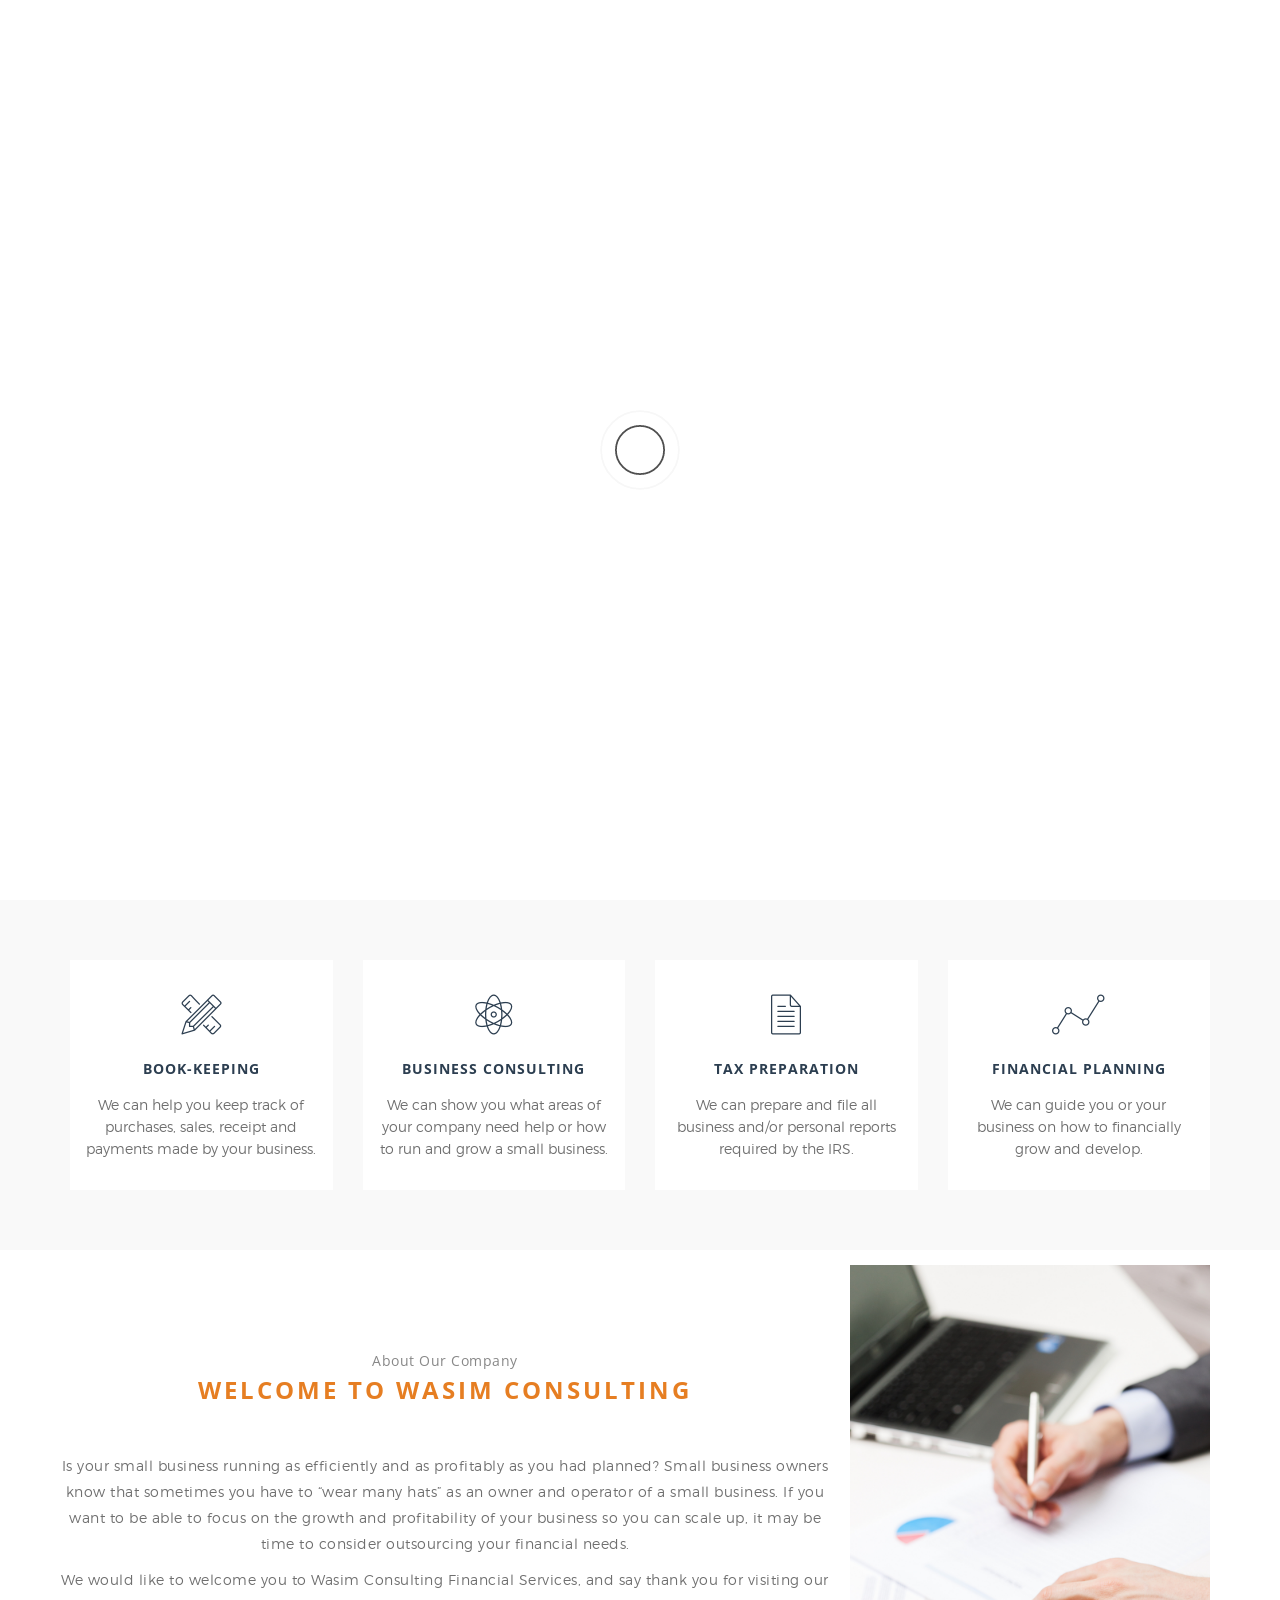
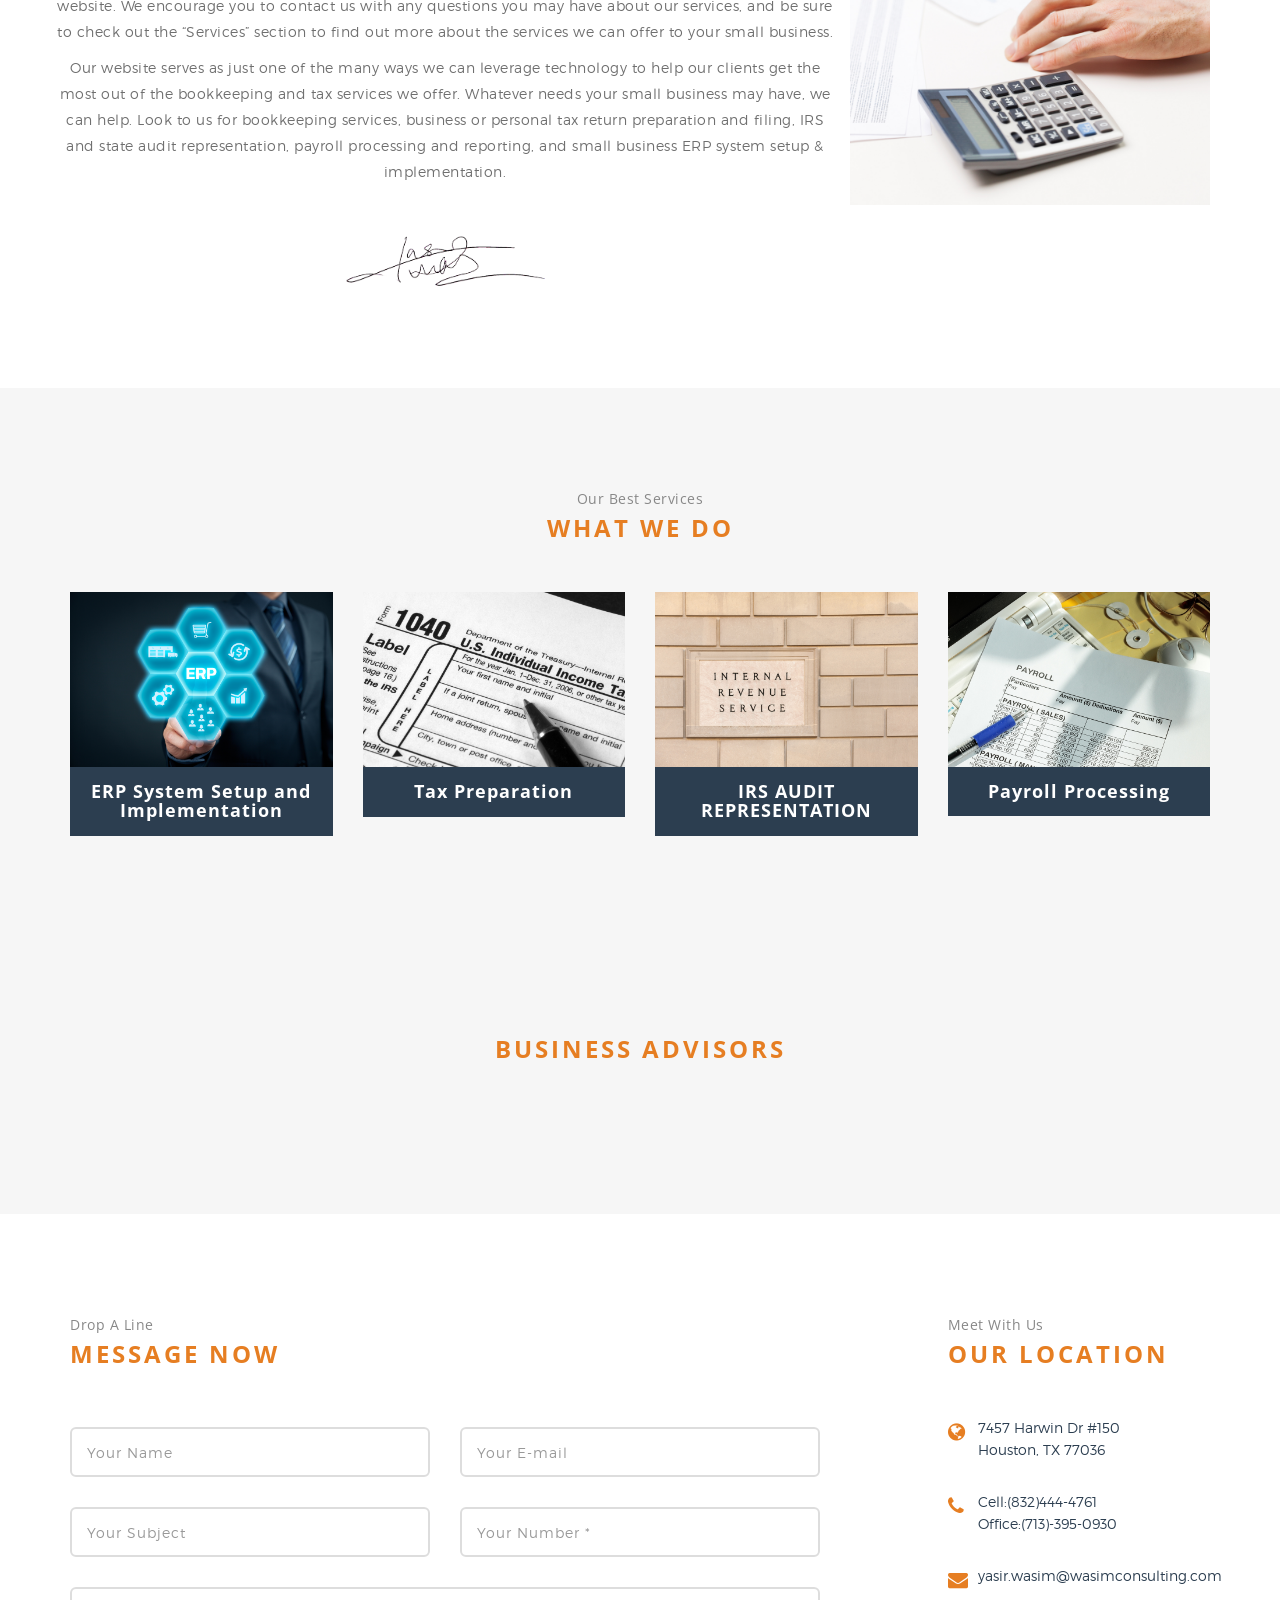
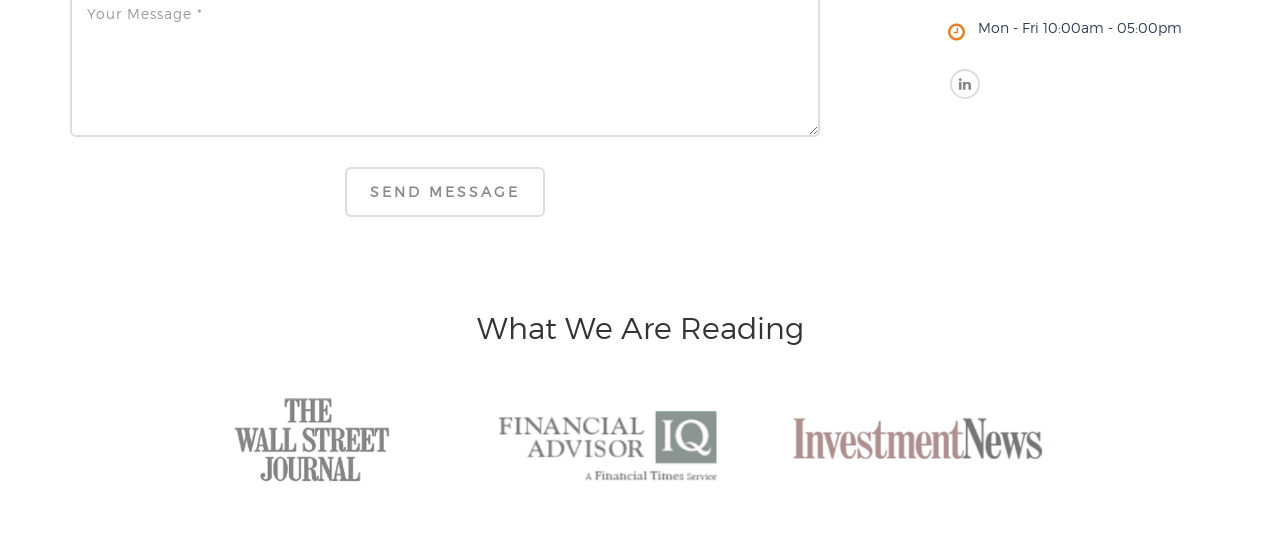
==== index.html @ eafee4a0 "remove jazar from advisors list" ====
<!DOCTYPE html>
<html lang="en">

<head>
    <meta charset="UTF-8">
    <meta name="description" content="">
    <meta http-equiv="X-UA-Compatible" content="IE=edge">
    <meta name="viewport" content="width=device-width, initial-scale=1.0">
    <!-- The above 4 meta tags *must* come first in the head; any other head content must come *after* these tags -->

    <!-- Title  -->
    <title>Wasim Financial Consulting</title>

    <!-- Favicon  -->
    <link rel="shortcut icon" href="assets/img/core-assets/img/new_logo.png">

    <!-- ************** All CSS Files ************** -->

    <!-- Style css -->
    <link rel="stylesheet" href="assets/style.css">

    <!-- Responsive css -->
    <link rel="stylesheet" href="css/responsive.css">

    <!--[if IE]>
	<script src="https://cdnjs.cloudflare.com/ajax/libs/html5shiv/3.7.3/html5shiv.min.js"></script>
	<script src="https://cdnjs.cloudflare.com/ajax/libs/respond.js/1.4.2/respond.min.js"></script>
	<![endif]-->

</head>

<body>
    <!-- preloader start -->
    <div id="preloader"></div>
    <!-- /.end preloader -->

    <!-- ***************** Header Start ***************** -->
    <header class="header_area">
        <!-- Main Header Area Start -->
        <div class="main_header_area" id="sticky">
            <div class="container">
                <div class="row">

                    <div class="col-sm-2 col-xs-9">
                        <!-- Logo Area:: For better view in all device please use logo image max-width 70px -->
                        <div class="logo_area">
                            <a href="index.html"><img src="assets/img/new_logo.png" alt=""> </br>Wasim Consulting</a>
                        </div>
                    </div>

                    <div class="col-sm-10 col-xs-12">
                        <!-- Menu Area Start -->
                        <div class="main_menu_area">
                            <div class="mainmenu">
                                <nav>
                                    <ul id="nav">
                                        <li class="current_page_item"><a href="#home">Home</a></li>
                                        <li><a href="#about">About</a></li>
                                        <li><a href="#service">Service</a></li>
                                        <li><a href="#advisor">Advisor</a></li>
                                        <li><a href="#contact">Contact</a></li>
                                    </ul>
                                </nav>
                            </div>

                        </div>
                        <!-- Menu Area End -->
                    </div>
                </div>
            </div>
        </div>
        <!-- Main Header Area End -->
    </header>
    <!-- ***************** Header End ***************** -->

    <!-- ***************** Welcome Area Start ***************** -->
    <section class="welcome_area" id="home">
        <div class="welcome_slides">
            <!-- Single Slide Start -->
            <div class="single_slide" style="background-image: url(assets/img/bg-pattern/a-1.jpg);">
                <div class="slide_text">
                    <div class="table">
                        <div class="table_cell">
                            <h2><span>Guiding growth for </span>YOUR BUSINESS</h2>
                            <h3>Wasim Consulting offers to focus on financial services to build your company </h3>
                            <a href="#about" class="btn">Learn More</a>
                        </div>
                    </div>
                </div>
            </div>
            <!-- Single Slide Start -->
            <div class="single_slide" style="background-image: url(assets/img/bg-pattern/a-2.jpg);">
                <div class="slide_text">
                    <div class="table">
                        <div class="table_cell">
                            <h2>CREATE, WORK <span>AND INSPIRE</span></h2>
                            <h3>If you don't drive your business, you will be driven out of business.</h3>
                            <a href="#about" class="btn">Learn More</a>
                        </div>
                    </div>
                </div>
            </div>

        </div>
    </section>
    <!-- ************** Welcome Area End ************** -->

    <!-- ************** Special Feature Area Start ************** -->
    <section class="special_feature_area">
        <div class="container">
            <div class="row">

                <div class="col-sm-6 col-md-3">
                    <!-- Single Feature Area Start -->
                    <div class="single_feature wow fadeInUp" data-wow-delay=".2s">
                        <div class="bg-icon">
                            <span class="icon-tools"></span>
                        </div>
                        <div class="feature_img">
                            <span class="icon-tools"></span>
                        </div>
                        <!-- Single Feature Image Area End -->
                        <div class="feature_text">
                            <h5>Book-Keeping</h5>
                            <p>
                            We can help you keep track of purchases, sales, receipt and payments made by your business.
                          </p>
                        </div>
                        <!-- Single Feature Text Area End -->
                    </div>
                </div>

                <div class="col-sm-6 col-md-3">
                    <!-- Single Feature Area Start -->
                    <div class="single_feature wow fadeInUp" data-wow-delay=".4s">
                        <div class="bg-icon">
                            <span class="icon-genius"></span>
                        </div>
                        <div class="feature_img">
                            <span class="icon-genius"></span>
                        </div>
                        <!-- Single Feature Image Area End -->
                        <div class="feature_text">
                            <h5>Business Consulting</h5>
                            <p>We can show you what areas of your company need help or how to run and grow a small business.</p>
                        </div>
                        <!-- Single Feature Text Area End -->
                    </div>
                </div>

                <div class="col-sm-6 col-md-3">
                    <!-- Single Feature Area Start -->
                    <div class="single_feature wow fadeInUp" data-wow-delay=".6s">
                        <div class="bg-icon">
                            <span class="icon-document"></span>
                        </div>
                        <div class="feature_img">
                            <span class="icon-document"></span>
                        </div>
                        <!-- Single Feature Image Area End -->
                        <div class="feature_text">
                            <h5>Tax Preparation</h5>
                            <p>We can prepare and file all business and/or personal reports required by the IRS.</p>
                        </div>
                        <!-- Single Feature Text Area End -->
                    </div>
                </div>

                <div class="col-sm-6 col-md-3">
                    <!-- Single Feature Area Start -->
                    <div class="single_feature wow fadeInUp" data-wow-delay=".8s">
                        <div class="bg-icon">
                            <span class="icon-linegraph"></span>
                        </div>
                        <div class="feature_img">
                            <span class="icon-linegraph"></span>
                        </div>
                        <!-- Single Feature Image Area End -->
                        <div class="feature_text">
                            <h5>Financial Planning</h5>
                            <p>We can guide you or your business on how to financially grow and develop.</p>
                        </div>
                        <!-- Single Feature Text Area End -->
                    </div>
                </div>
            </div>
        </div>
    </section>
    <!-- ************** Special Feature Area End ************** -->

    <!-- ************** About Us Area Start ************** -->
    <section class="about_area" id="about">
        <div class="container">
            <div class="about_us_area">
                <div class="row">
                    <div class="col-xs-12 col-md-8 section_padding_100 wow fadeInUp">

                        <!-- Section Heading Start -->
                        <div class="section_heading">
                            <p>About our company</p>
                            <h3>Welcome to Wasim Consulting</h3>
                        </div>
                        <!-- Section Heading End -->


                        <!-- About Us Text Start -->
                        <div class="about_us_text">

                          <p>Is your small business running as efficiently and as profitably as you had planned? Small

business owners know that sometimes you have to “wear many hats” as an owner and operator of

a small business. If you want to be able to focus on the growth and profitability of your business

so you can scale up, it may be time to consider outsourcing your financial needs.</p>

<p>We would like to welcome you to Wasim Consulting Financial Services, and say thank you for visiting our website.

We encourage you to contact us with any questions you may have about our services, and be sure

to check out the “Services” section to find out more about the services we can offer to your small

business.
<p> Our website serves as just one of the many ways we can leverage technology to help

our clients get the most out of the bookkeeping and tax services we offer. Whatever needs your

small business may have, we can help. Look to us for bookkeeping services, business or personal

tax return preparation and filing, IRS and state audit representation, payroll processing and

reporting, and small business ERP system setup &amp; implementation.</p>
                            </div>

                        <div class="signature_area">
                            <img src="assets/img/signature_1.png" alt="">
                        </div>
                    </div>

                    <!-- About Us Chart Area -->
                    <div class="col-xs-12 col-md-4 wow fadeInRight">
                        <div class="about_us_thumb">
                            <img src="assets/img/long_acct.jpg" alt="">
                        </div>
                    </div>

                </div>
            </div>
        </div>
        <!-- end./ container -->
    </section>
    <!-- ************** Awesome Feature Area End ************** -->



    <!-- ***************** Service Details area start ***************** -->
    <div id="service_details_wrapper">
        <!-- Modal-box -->
        <div role="dialog" tabindex="-1" id="service_details" class="modal fade in">
            <div role="document" class="modal-dialog">
                <div class="modal-content">
                    <!-- modal Head start -->
                    <div class="modal_head">
                        <button aria-label="Close" data-dismiss="modal" class="close" type="button"><i class="fa fa-times" aria-hidden="true"></i></button>
                    </div>
                    <!-- modal body start -->
                    <div class="modal_body">
                        <div class="modal-product">
                            <!-- Service Details Content Area -->
                            <div class="service_details_content">
                                <!-- Service Details Thumb -->
                                <div class="service_details_thumb">
                                    <img src="assets/img/services-assets/img/service-details.jpg" alt="">
                                </div>
                                <!-- Service Details Text Area -->
                                <div class="single_part_content">
                                    <h3>Investment Planning</h3>
                                    <p>Lorem ipsum dolor sit amet, consectetur adipisicing elit. Aut explicabo in, temporibus aliquid eveniet, libero cupiditate, placeat harum quas, laborum mollitia. Molestias et ratione numquam inventore laborum, pariatur aperiam recusandae at sequi veritatis, reiciendis neque, cum deserunt ab optio? Autem cumque beatae repudiandae aut dolorum consequuntur alias quia consequatur iusto!</p>
                                    <p>Lorem ipsum dolor sit amet, consectetur adipisicing elit. Consequatur maiores ipsum ratione deleniti labore totam porro rerum.</p>
                                    <p>Lorem ipsum dolor sit amet, consectetur adipisicing elit. Eaque perspiciatis unde ut at nesciunt sed doloribus possimus vero sit dolores! Unde in explicabo magnam, reprehenderit non ipsum officia quas esse voluptatibus assumenda.</p>
                                </div>
                                <!-- Service Details Text -->
                                <div class="single_part_content">
                                    <h3>Business Strategy</h3>
                                    <p>Lorem ipsum dolor sit amet, consectetur adipisicing elit. Aut explicabo in, temporibus aliquid eveniet, libero cupiditate, placeat harum quas, laborum mollitia. Molestias et ratione numquam inventore laborum, pariatur aperiam recusandae at sequi veritatis, reiciendis neque, cum deserunt ab optio? Autem cumque beatae repudiandae aut dolorum consequuntur alias quia consequatur iusto!</p>
                                    <p>Lorem ipsum dolor sit amet, consectetur adipisicing elit. Consequatur maiores ipsum ratione deleniti labore totam porro rerum.</p>
                                    <p>Lorem ipsum dolor sit amet, consectetur adipisicing elit. Eaque perspiciatis unde ut at nesciunt sed doloribus possimus vero sit dolores! Unde in explicabo magnam, reprehenderit non ipsum officia quas esse voluptatibus assumenda.</p>
                                </div>
                                <!-- Service Data Download Area -->
                                <div class="service_data_dl">
                                    <p>Lorem ipsum dolor sit amet, consectetur adipisicing elit. Rem hic modi id recusandae esse, mollitia, eum sapiente. Lorem ipsum dolor sit amet, consectetur adipisicing elit. Esse similique harum nesciunt, qui doloribus adipisci.</p>
                                    <a href="dummy-data/worksheet.pdf" class="pdf_dl" download>Download PDF</a>
                                    <a href="dummy-data/bizpro.doc" class="doc_dl" download>Download DOC</a>
                                </div>
                            </div>
                        </div>
                    </div>
                </div>
            </div>
        </div>
    </div>
    <!-- ***************** Service Details area end ***************** -->

    <!-- ************** Our Services Area Start ************** -->
    <section class="what_we_do_area section_padding_100_70" id="service">
        <div class="container">
            <div class="row">
                <div class="col-xs-12">
                    <!-- Section Heading Start -->
                    <div class="section_heading">
                        <p>our best services</p>
                        <h3>What we do</h3>
                    </div>
                    <!-- Section Heading End -->
                </div>
            </div>

            <div class="row">


                <!-- Single Service Area Start -->
                <div class="col-sm-6 col-md-4 col-lg-3">
                    <div class="single_service wow fadeInUp" data-wow-delay=".4s">
                        <!-- Single Service image -->
                        <div class="single_service_img">
                            <img src="assets/img/erp.jpg" alt="">
                        </div>
                        <!-- Single Service title -->
                        <div class="single_service_title">
                            <h4>ERP System Setup and Implementation</h4>
                        </div>
                        <!-- Single Service content -->
                        <div class="single_service_content">
                            <div class="table">
                                <div class="table_cell">
                                    <p>Lorem ipsum dolor sit amet, consectetur adipisicing elit. Omnis esse odit modi, neque laboriosam sed, nam soluta impedit, voluptate reprehenderit enim totam consectetur tempore debitis.</p>
                                </div>
                            </div>
                        </div>

                    </div>
                </div>

                <!-- Single Service Area Start -->
                <div class="col-sm-6 col-md-4 col-lg-3">
                    <div class="single_service wow fadeInUp" data-wow-delay=".6s">
                        <!-- Single Service image -->
                        <div class="single_service_img">
                            <img src="assets/img/tax.jpg" alt="">
                        </div>
                        <!-- Single Service title -->
                        <div class="single_service_title">
                            <h4>Tax Preparation</h4>
                        </div>
                        <!-- Single Service content -->
                        <div class="single_service_content">
                            <div class="table">
                                <div class="table_cell">
                                    <p>We can prepare and file all business and/or personal reports required by the Internal Revenue
                                      Service (IRS) and your state or local tax collection agency including income and sales tax
                                      returns.
                                    </p>
                                </div>
                            </div>
                        </div>

                    </div>
                </div>

                <!-- Single Service Area Start -->
                <div class="col-sm-6 col-md-4 col-lg-3">
                    <div class="single_service wow fadeInUp" data-wow-delay=".8s">
                        <!-- Single Service image -->
                        <div class="single_service_img">
                            <img src="assets/img/irs.jpg" alt="">
                        </div>
                        <!-- Single Service title -->
                        <div class="single_service_title">
                            <h4>IRS AUDIT REPRESENTATION</h4>
                        </div>
                        <!-- Single Service content -->
                        <div class="single_service_content">
                            <div class="table">
                                <div class="table_cell">
                                    <p>
                                      A tax audit can leave anyone with anxiety and there is no reason to undergo an audit alone.
                                      Wasim Consulting can provide a representative for you to limit your exposure and assist your auditor by getting
                                      them the information they need promptly and effectively.                                    </p>
                                </div>
                            </div>
                        </div>

                    </div>
                </div>

                <!-- Single Service Area Start -->
                <div class="col-sm-6 col-md-4 col-lg-3">
                    <div class="single_service wow fadeInUp" data-wow-delay="1s">
                        <!-- Single Service image -->
                        <div class="single_service_img">
                            <img src="assets/img/payroll.jpg" alt="">
                        </div>
                        <!-- Single Service title -->
                        <div class="single_service_title">
                            <h4>Payroll Processing</h4>
                        </div>
                        <!-- Single Service content -->
                        <div class="single_service_content">
                            <div class="table">
                                <div class="table_cell">
                                    <p>Payroll processing requires an updated familiarity with laws that can change every year. We can
                                      stay focused on processing your payroll and filing the proper reports so that you won’t have to
                                      worry about that aspect of your business.
                                    </p>
                                </div>
                            </div>
                        </div>

                    </div>
                </div>



            </div>
            <!-- end. row -->
        </div>
        <!-- end. container -->
    </section>
    <!-- ************** Our Services Area End ************** -->



    <!-- ************** Our Advisor Area Start ************** -->
    <section class="our_advisor_area section_padding_100" id="advisor">
        <div class="container">
            <div class="row">
                <div class="col-xs-12">
                    <!-- Section Heading Start -->
                    <div class="section_heading">
                        <h3>Business Advisors</h3>
                    </div>
                    <!-- Section Heading End -->
                </div>
            </div>
            <div class="row">
                <!-- Single advisor profile area start -->
                <div class="col-xs-12 col-md-10 col-md-offset-1 col-lg-8 col-lg-offset-2">
                    <div class="single_advisor_profile">

                        <div class="single_advisor_slide">
                            <!-- Single advisor profile thumb -->
                            <div class="advisor_thumb">
                                <img src="assets/img/profile.jpg" alt="">
                            </div>
                            <!-- Single advisor profile details -->
                            <div class="single_advisor_details_info">
                                <h4>Yasir Wasim</h4>
                                <p class="designation">CEO/Financial Advisor</p>
                                <div class="about_advisor">
                                    <p>Mr. Wasim's background started off as a level 1 financial advisor but has steadily grown to now build his own business advisory company. He is always putting one step forward ready to help anyone.</p>
				    <p> Email: yasir.wasim@wasimconsulting.com <p>
                                </div>
                                <!-- Single advisor social link -->
                                <div class="advisor_social_info">
                                    <div class="social_icon">
                                        <a href="https://www.linkedin.com/in/yasir-wasim-624672a2"><i class="fa fa-linkedin"></i></a>

                                    </div>
                                </div>
                            </div>
                        </div>

                    </div>
                </div>
            </div>
        </div>
    </section>
    <!-- ************** Our advisor Area End ************** -->



    <!-- ***************** Works Details area start ***************** -->
    <div id="works_details_wrapper">
        <!-- Modal-box -->
        <div role="dialog" tabindex="-1" id="works_details" class="modal fade in">
            <div role="document" class="modal-dialog">
                <div class="modal-content">
                    <!-- modal Head start -->
                    <div class="modal_head">
                        <button aria-label="Close" data-dismiss="modal" class="close" type="button"><i class="fa fa-times" aria-hidden="true"></i></button>
                    </div>
                    <!-- modal body start -->
                    <div class="modal_body">
                        <!-- single gallery description start -->
                        <section class="single_gallery_area">
                            <div class="container-fluid">
                                <div class="row">
                                    <div class="col-xs-12 col-md-6">
                                        <!--  Gallery Slider -->
                                        <div class="single_gallary_slider">
                                            <div class="single_slider">
                                                <img src="assets/img/gallery/1.jpg" alt="">
                                            </div>
                                        </div>
                                    </div>
                                    <div class="col-xs-12 col-md-6">
                                        <!--  Gallery Details Info -->
                                        <div class="single_gallery_item_info">
                                            <!-- Headline -->
                                            <div class="headline">
                                                <h4>We dream of a sustainable economy where SME is the core.</h4>
                                            </div>
                                            <!--  Description -->
                                            <div class="description">
                                                <p>Lorem ipsum dolor sit amet, consectetur adipisicing elit. Reprehenderit aliquam hic doloribus dolores minus fugiat totam perspiciatis. Debitis, exercitationem maiores. Possimus eum at hic, reprehenderit similique voluptatibus quibusdam nesciunt necessitatibus.</p>
                                            </div>
                                            <!--   live preview button   -->
                                            <div class="live_preview">
                                                <a href="#"><i class="fa fa-eye" aria-hidden="true"></i> Live Preview</a>
                                            </div>
                                        </div>

                                    </div>
                                </div>

                                <!-- Prev next pagination -->
                                <div class="row">
                                    <div class="col-xs-12">
                                        <nav aria-label="">
                                            <ul class="pager">
                                                <li class="previous"><a href="#"><span aria-hidden="true">&larr;</span> Prev</a></li>
                                                <li class="next"><a href="#">Next <span aria-hidden="true">&rarr;</span></a></li>
                                            </ul>
                                        </nav>
                                    </div>
                                </div>
                            </div>
                        </section>
                        <!-- single gallery description end -->
                    </div>
                </div>
            </div>
        </div>
    </div>
    <!-- ***************** Works Details area end ***************** -->







    <!-- ***************** Message Now Area Start ***************** -->
    <section class="message_now_area section_padding_100_70" id="contact">
        <div class="container">
            <div class="row">
                <div class="col-xs-12 col-sm-8">
                    <!-- Message Title -->
                    <div class="message_title">
                        <!-- Section Heading Start -->
                        <div class="section_heading text-left">
                            <p>Drop a line</p>
                            <h3>Message Now</h3>
                        </div>
                        <!-- Section Heading End -->
                    </div>

                    <div class="contact_from wow fadeInUp" data-wow-delay=".2s">
                        <form action="assets/mail.php" method="post" id="main_contact_form">
                            <!-- Message Input Area Start -->
                            <div class="contact_input_area">
                                <div id="success_fail_info"></div>
                                <div class="row">
                                    <!-- Single Input Area Start -->
                                    <div class="col-sm-6 col-xs-12">
                                        <div class="form-group">
                                            <input type="text" class="form-control" name="name" id="name" placeholder="Your Name" required>
                                        </div>
                                    </div>
                                    <!-- Single Input Area Start -->
                                    <div class="col-sm-6 col-xs-12">
                                        <div class="form-group">
                                            <input type="email" class="form-control" name="email" id="email" placeholder="Your E-mail" required>
                                        </div>
                                    </div>
                                    <!-- Single Input Area Start -->
                                    <div class="col-sm-6 col-xs-12">
                                        <div class="form-group">
                                            <input type="text" class="form-control" name="subject" id="subject" placeholder="Your Subject" required>
                                        </div>
                                    </div>
                                    <!-- Single Input Area Start -->
                                    <div class="col-sm-6 col-xs-12">
                                        <div class="form-group">
                                            <input type="number" class="form-control" name="number" id="number" placeholder="Your Number *" required>
                                        </div>
                                    </div>
                                    <!-- Single Input Area Start -->
                                    <div class="col-xs-12">
                                        <div class="form-group">
                                            <textarea name="message" class="form-control" id="message" cols="30" rows="10" placeholder="Your Message *" required></textarea>
                                        </div>
                                    </div>
                                    <!-- Single Input Area Start -->
                                    <div class="col-xs-12">
                                        <button type="submit" class="btn btn-default">SEND MESSAGE</button>
                                    </div>
                                </div>
                            </div>
                            <!-- Message Input Area End -->
                        </form>
                    </div>
                </div>

                <div class="col-xs-12 col-sm-4 col-lg-3 col-lg-offset-1">
                    <!-- Section Heading Start -->
                    <div class="section_heading text-left">
                        <p>meet with us</p>
                        <h3>our location</h3>
                    </div>
                    <!-- Section Heading End -->

                    <!-- Adress Area -->
                    <div class="address-area wow fadeInUp" data-wow-delay=".4s">
                        <div class="row">
                            <div class="col-xs-12">
                                <div class="single_part">
                                    <i class="fa fa-globe" aria-hidden="true"></i>
                                    <p>7457 Harwin Dr #150</p>
                                    <p>Houston, TX 77036</p>
                                </div>
                            </div>

                            <div class="col-xs-12">
                                <div class="single_part">
                                    <i class="fa fa-phone" aria-hidden="true"></i>
                                    <a href="tel:+8801791166123">Cell:(832)444-4761</a>
                                    <a href="tel:+8801791166123">Office:(713)-395-0930</a>
                                </div>
                            </div>

                            <div class="col-xs-12">
                                <div class="single_part">
                                    <i class="fa fa-envelope" aria-hidden="true"></i>
                                    <a href="mailto:wasimconsulting@gmail.com">yasir.wasim@wasimconsulting.com</a>
                                </div>
                            </div>

                            <div class="col-xs-12">
                                <div class="single_part">
                                    <i class="fa fa-clock-o" aria-hidden="true"></i>
                                    <p>Mon - Fri 10:00am - 05:00pm</p>
                                </div>
                            </div>
                            <div class="col-xs-12">
                                <div class="social_links_area">
                                    <a href="https://www.linkedin.com/in/yasir-wasim-624672a2"><i class="fa fa-linkedin" aria-hidden="true"></i></a>
                                </div>
                            </div>
                        </div>
                    </div>

                </div>
            </div>
        </div>
    </section>

    <div class="media_container">
      <div class="media_title">
        What We Are Reading
      </div>
      <img src="assets/img/media.png" alt="">
    </div>




    <!-- ************** All jQuery Plugins ************** -->

    <!-- jQuery (necessary for all JavaScript plugins) -->
    <script src="assets/js/jquery-2.2.4.min.js"></script>

    <!-- Bootstrap js -->
    <script src="assets/js/bootstrap.min.js"></script>

    <!-- Owl-carousel js -->
    <script src="assets/js/owl.carousel.min.js"></script>

    <!-- Ajax Contact js -->
    <script src="assets/js/ajax-contact.js"></script>

    <!-- Meanmenu js -->
    <script src="assets/js/meanmenu.js"></script>

    <!-- Onepage Nav js -->
    <script src="assets/js/jquery.nav.min.js"></script>

    <!-- Magnific Popup js -->
    <script src="assets/js/jquery.magnific-popup.min.js"></script>

    <!-- Counterup js -->
    <script src="assets/js/counterup.min.js"></script>

    <!-- Waypoint js -->
    <script src="assets/js/jquery.waypoints.min.js"></script>

    <!-- Back to top js -->
    <script src="assets/js/jquery.scrollUp.js"></script>

    <!-- jQuery easing js -->
    <script src="assets/js/jquery.easing.1.3.js"></script>

    <!-- Sticky js -->
    <script src="assets/js/jquery.sticky.js"></script>

    <!-- WOW js -->
    <script src="assets/js/wow.min.js"></script>

    <!-- parallux js -->
    <script src="assets/js/jquery.stellar.min.js"></script>

    <!-- YouTube Video Player js -->
    <script src="assets/js/YTPlayer.min.js"></script>


    <!-- Active js -->
    <script src="assets/js/custom.js"></script>

</body>

</html>
---- assets/style.css ----
/* ************************************************************
    :: Template name: Biz Onepage Business HTML Template
    :: Template URI: http://designing-world.com
    :: Description: Biz Onepage Business HTML Template is a elegant design.
    :: Template author name: MD NAZRUL ISLAM
    :: Template author url: http://designing-world.com
    :: Version: 1.0
    ************************************************************
    *
    *
    ****************** :: Index of CSS :: ******************

    :: 1.0 Fonts
    :: 2.0 Common CSS
    :: 3.0 Preloader Css
    :: 4.0 Header area css
    :: 5.0 slider area css
    :: 6.0 Top Feature area css
    :: 7.0 about us area css
    :: 8.0 Call to Action Area CSS
    :: 9.0 Services area css
    :: 10.0 cool facts area css
    :: 11.0 speciality area css
    :: 12.0 service details area css
    :: 13.0 video area css
    :: 14.0 Price Plan Area CSS
    :: 15.0 our advisor area css
    :: 16.0 testimonial area css
    :: 17.0 blog area css
    :: 18.0 partner area css
    :: 19.0 footer area css
    :: 20.0 faq area css
    :: 21.0 bredcumb area css
    :: 22.0 blog area css
    :: 23.0 gallery area css
    :: 24.0 contact us area css
    :: 25.0 Sidebar Area CSS
    :: 26.0 Dark Version CSS

    ****************************** */
    /* *************************
    :: Import all css
    ************************* */

    @import 'css/bootstrap.min.css';
    @import 'css/nivoslider.css';
    @import 'css/magnific-popup.css';
    @import 'css/animate.css';
    @import 'css/meanmenu.css';
    @import 'css/font-awesome.min.css';
    @import 'css/owl.carousel.css';
    @import 'css/et-line.css';
    @import 'css/YTPlayer.css';
    /* *************************
    :: 1.0 Fonts
    ************************* */

    @import 'https://fonts.googleapis.com/css?family=Open+Sans:400,700,800';
    @font-face {
        font-family: 'montserratlight';
        src: url('fonts/montserrat-light.eot');
        src: url('fonts/montserrat-light.eot?#iefix') format('embedded-opentype'), url('fonts/montserrat-light.woff2') format('woff2'), url('fonts/montserrat-light.woff') format('woff'), url('fonts/montserrat-light.ttf') format('truetype'), url('fonts/montserrat-light.svg#montserratlight') format('svg');
        font-weight: normal;
        font-style: normal;
    }
    /* *************************
    :: 2.0 Common CSS
    ************************* */
    .media_container {
      width:100%;
      display:flex;
      flex-direction: column;
      align-items: center;
    }

    .media_container img {
      width:70%;
    }

    .media_title {
      text-align: center;
      width:100%;
      font-size:30px;
      font-family:'montserratlight';
      padding-bottom:10px;
    }

    * {
        margin: 0;
        padding: 0;
    }

    .floatleft {
        float: left
    }

    .floatright {
        float: right
    }

    .alignleft {
        float: left;
        margin-right: 15px;
    }

    .alignright {
        float: right;
        margin-left: 15px;
    }

    .aligncenter {
        display: block;
        margin: 0 auto 15px;
    }

    a:focus {
        outline: 0px solid;
    }

    h1,
    h2,
    h3,
    h4,
    h5,
    h6 {
        margin: 0 0 15px;
        font-weight: 700;
    }

    body {
        font-size: 14px;
        line-height: 22px;
        font-family: 'montserratlight';
    }

    a,
    a:hover,
    a:focus {
        -webkit-transition: all 700ms ease 0s;
        transition: all 700ms ease 0s;
        text-decoration: none;
        outline: none;
    }

    ol li,
    ul li {
        list-style: outside none none;
    }

    img {
        height: auto;
        max-width: 100%;
    }

    .table {
        display: table;
        z-index: 9;
        position: absolute;
        width: 100%;
        height: 100%;
    }

    .table_cell {
        display: table-cell;
        vertical-align: middle;
    }

    .margin_top_30 {
        margin-top: 30px;
    }

    .section_padding_150 {
        padding: 150px 0;
    }

    .section_padding_100 {
        padding: 100px 0;
    }

    .section_padding_100_0 {
        padding: 100px 0 0 0;
    }

    .section_padding_0_100 {
        padding: 0 0 100px 0;
    }

    .section_padding_60 {
        padding: 60px 0;
    }

    .section_padding_100_50 {
        padding-top: 100px;
        padding-bottom: 50px;
    }

    .section_padding_100_70 {
        padding-top: 100px;
        padding-bottom: 70px;
    }

    .section_heading {
        margin-bottom: 50px;
        position: relative;
        z-index: 1;
        text-align: center;
    }

    .section_heading > h3 {
        color: #e67e22;
        font-family: "Open Sans", sans-serif;
        font-weight: 700;
        letter-spacing: 3px;
        margin-bottom: 5px;
        text-transform: uppercase;
    }

    .section_heading > p {
        color: #888;
        font-family: 'Open Sans', sans-serif;
        margin-bottom: 5px;
        letter-spacing: 0.5px;
        text-transform: capitalize;
    }

    .section_heading.text-left {
        text-align: left !important;
    }

    .section_heading.white p {
        color: #fff;
    }
    /* *************************
    :: 3.0 Preloader Css
    ************************* */

    div#preloader {
        overflow: hidden;
        background-color: #fff;
        background-image: url(img/core-img/preloader.gif);
        background-repeat: no-repeat;
        background-position: center center;
        height: 100%;
        left: 0;
        position: fixed;
        top: 0;
        width: 100%;
        z-index: 999999;
    }

    #scrollUp {
        background-color: #e67e22;
        border-radius: 3px;
        bottom: 20px;
        color: #fff;
        font-size: 22px;
        padding: 5px 10px;
        right: 20px;
    }
    /* ******************************
    :: 4.0 Header area css
    ****************************** */

    header {
        height: auto;
        position: absolute;
        width: 100%;
        z-index: 9999;
    }

    .logo_area {
        padding: 0px;
        margin-top:5px;
    }

    .main_header_area {
        height: 90px;
        width: 100%;
        position: absolute;
        top: 0;
        left: 0;
        z-index: 9;
    }

    .is-sticky .main_header_area {
        box-shadow: 0 0 4px 0 rgba(0, 0, 0, 0.2);
        z-index: 999 !important;
        background-color: #fff;
        width: 100%;
    }

    .is-sticky .mainmenu ul#nav li a:hover,
    .is-sticky .mainmenu ul#nav li.current_page_item a {
        background-color: #f6f6f6;
    }

    .main_menu_area {
        float: right;
        position: relative;
        z-index: 1;
    }

    .mainmenu {
        display: inline-block;
    }

    .mainmenu {
        text-align: right;
    }

    .mainmenu ul#nav li {
        display: inline-block;
        position: relative;
    }

    .mainmenu ul#nav li a {
        display: block;
        padding: 34px 15px;
        text-transform: uppercase;
        font-size: 13px;
        color: #233240;
        letter-spacing: 3px;
        font-weight: 400;
        font-family: 'Open Sans', sans-serif;
    }

    .mainmenu ul#nav li a i,
    .mean-container .mean-nav ul li a i {
        font-size: 14px;
        padding-left: 5px;
    }

    .mainmenu ul#nav li ul {
        text-align: left;
    }

    .mainmenu ul#nav li ul li a {
        color: #2c3e50 !important;
        padding-left: 15px !important;
        text-align: left !important;
    }

    .mainmenu ul#nav li.active a,
    .mainmenu ul#nav li:hover a {
        color: #e67e22;
    }

    .blog_page .main_header_area {
        background-color: #fff;
    }
    /* ******************************
    :: 5.0 slider area css
    ****************************** */

    .welcome_area {
        position: relative;
        z-index: 1;
        overflow: hidden;
    }

    .single_slide {
        position: relative;
        z-index: 1;
        background-position: center center;
        background-size: cover;
    }

    .single_slide:before {
        position: absolute;
        z-index: 9;
        width: 100%;
        height: 100%;
        top: 0;
        left: 0;
        background-color: rgba(255, 255, 255, 0.5);
        content: "";
    }

    .single_slide .slide_text {
        position: absolute;
        width: 100%;
        left: 0;
        top: 0;
        height: 100%;
        z-index: 999;
        text-align: center;
    }

    .single_slide .slide_text h2 {
        font-size: 50px;
        text-transform: uppercase;
        font-weight: 800;
        color: #34495e;
        letter-spacing: 2px;
        font-family: 'Open Sans', sans-serif;
        margin-bottom: 30px;
    }

    .single_slide .slide_text h2 > span {
        color: #e67e22;
    }

    .single_slide .slide_text h3 {
        font-size: 20px;
        font-weight: 300;
        letter-spacing: 1px;
        color: #354b60;
    }

    .single_slide .slide_text a {
        background-color: #354b60;
        border-radius: 5px;
        color: #fff;
        border: none;
        display: block;
        font-size: 18px;
        font-weight: 400;
        margin: 40px auto 0;
        overflow: hidden;
        padding: 12px 15px;
        text-transform: uppercase;
        width: 180px;
        letter-spacing: 1px;
    }

    .single_slide .slide_text a:hover {
        background-color: #e67e22;
        color: #fff;
    }

    .single_slide .slide_text .table .table_cell {
        padding-top: 5%;
    }

    .welcome_area .welcome_slides .owl-nav {
        height: auto;
        left: 0;
        position: absolute;
        top: 50%;
        width: 100%;
        z-index: 1;
    }

    .welcome_area .welcome_slides .owl-nav .owl-prev,
    .welcome_area .welcome_slides .owl-nav .owl-next {
        background-color: #fff;
        color: #e67e22;
        cursor: pointer;
        font-weight: 400;
        height: 40px;
        position: absolute;
        text-align: center;
        top: -20px;
        -webkit-transition: all 300ms ease-in 0s;
        transition: all 300ms ease-in 0s;
        width: 40px;
        z-index: 999;
        box-shadow: 0 0 12px 0 rgba(0, 0, 0, 0.1);
        border-radius: 3px;
    }

    .welcome_area .welcome_slides .owl-nav .owl-prev {
        left: -45px;
    }

    .welcome_area .welcome_slides .owl-nav .owl-next {
        right: -45px;
    }

    .welcome_area .welcome_slides .owl-nav .owl-prev:hover,
    .welcome_area .welcome_slides .owl-nav .owl-next:hover {
        background-color: #e67e22;
        color: #fff
    }

    .welcome_area .welcome_slides:hover .owl-nav .owl-prev {
        left: 15px;
    }

    .welcome_area .welcome_slides:hover .owl-nav .owl-next {
        right: 15px;
    }

    .welcome_area .welcome_slides .owl-nav .owl-prev > i,
    .welcome_area .welcome_slides .owl-nav .owl-next > i {
        font-size: 30px;
        font-weight: 700;
        line-height: 40px;
    }
    /* *************************
    :: 6.0 Top Feature area css
    ************************** */

    .special_feature_area {
        background-color: #f9f9f9;
        padding: 60px 0;
        text-align: center;
    }

    .single_feature {
        -webkit-transition-duration: 500ms;
        transition-duration: 500ms;
        padding: 30px 15px;
        background-color: #fff;
        position: relative;
        z-index: 1;
    }

    .single_feature:after {
        background-color: #e67e22;
        bottom: 0;
        content: "";
        height: 5px;
        left: 0;
        position: absolute;
        -webkit-transition-duration: 500ms;
        transition-duration: 500ms;
        width: 100%;
        z-index: 5;
        opacity: 0;
        -ms-filter: "progid:DXImageTransform.Microsoft.Alpha(Opacity=0)";
    }

    .bg-icon span {
        -webkit-transition-duration: 500ms;
        transition-duration: 500ms;
        font-size: 150px;
        left: 0;
        margin-top: -29%;
        position: absolute;
        top: 50%;
        width: 100%;
        opacity: 0;
        -ms-filter: "progid:DXImageTransform.Microsoft.Alpha(Opacity=0)";
        color: #2c3e50;
    }

    .single_feature:hover .bg-icon span {
        opacity: 0.05;
        -ms-filter: "progid:DXImageTransform.Microsoft.Alpha(Opacity=5)";
    }

    .single_feature:hover:after {
        opacity: 1;
        -ms-filter: "progid:DXImageTransform.Microsoft.Alpha(Opacity=100)";
    }

    .single_feature:hover {
        box-shadow: 0 0 12px 0 rgba(0, 0, 0, 0.1);
    }

    .single_feature .feature_img {
        margin: 5px auto 20px;
        -webkit-transition-duration: 500ms;
        transition-duration: 500ms;
    }

    .feature_img span {
        font-size: 40px;
        text-align: center;
        color: #2c3e50;
        -webkit-transition-duration: 500ms;
        transition-duration: 500ms;
        -webkit-transform: scale(1);
        transform: scale(1)
    }

    .single_feature:hover .feature_img span {
        -webkit-transform: scale(1.2);
        transform: scale(1.2);
        color: #e67e22;
    }

    .single_feature .feature_text h5 {
        color: #2c3e50;
        font-size: 14px;
        text-transform: uppercase;
        letter-spacing: 1px;
        font-family: 'Open Sans', sans-serif;
        -webkit-transition-duration: 500ms;
        transition-duration: 500ms;
        line-height: 21px;
    }

    .single_feature:hover .feature_text h5 {
        color: #e67e22;
    }

    .single_feature .feature_text p {
        color: #6f6f6f;
        margin: 0;
    }
    /* *************************
    :: 7.0 about us area css
    ************************* */

    .about_us_text {
        text-align: center;
    }

    .about_us_text > h3 {
        color: #e67e22;
        letter-spacing: 1px;
        text-transform: uppercase;
        font-family: 'Open Sans', sans-serif;
    }

    .about_us_text > h3 span {
        color: #2c3e50;
        letter-spacing: 1px;
        text-transform: uppercase;
    }

    .about_us_text > p {
        color: #6f6f6f;
        letter-spacing: 0.5px;
        line-height: 26px;
    }

    .about_us_thumb {
        height: auto;
        width: 100%;
        padding: 15px 0;
    }

    .signature_area {
        display: block;
        margin: 50px auto 0;
        text-align: center;
        width: 200px;
    }
    /* *************************
    :: 8.0 Call to Action Area CSS
    ************************* */

    .call_to_action {
        background-image: url(img/bg-pattern/call-to-bg.jpg);
        background-size: cover;
        background-position: 0 0;
        position: relative;
        z-index: 1;
    }

    .call_to_action:before {
        background-color: rgba(255, 255, 255, 0.7);
        position: absolute;
        top: 0;
        left: 0;
        width: 100%;
        height: 100%;
        z-index: -9;
        content: "";
    }

    .dark_version .call_to_action:before {
        background-color: rgba(44, 62, 80, 0.9);
    }

    .call_to {
        text-align: center;
        color: #2c3e50;
    }

    .dark_version .call_to {
        color: #fff;
    }

    .call_to > h3 {
        display: inline-block;
        font-family: "Open Sans", sans-serif;
        letter-spacing: 3px;
        line-height: 36px;
        margin-bottom: 0;
        margin-right: 30px;
        padding-top: 6px;
        text-transform: uppercase;
        -webkit-transition-duration: 500ms;
        transition-duration: 500ms;
    }

    .call_to_action_button {
        position: relative;
        z-index: 1;
        display: inline-block;
    }

    .call_to_action_button > a {
        background-color: #e67e22;
        color: #fff;
        display: inline-block;
        font-size: 16px;
        letter-spacing: 1px;
        padding: 15px 40px;
        text-transform: uppercase;
        border-radius: 3px;
        font-weight: 700;
        font-family: 'Open Sans', sans-serif;
        border: 2px solid transparent;
    }

    .dark_version .call_to_action_button > a {
        border: 0px solid transparent;
    }

    .call_to_action_button > a:hover {
        background-color: #fff;
        color: #e67e22;
        border: 2px solid #e67e22;
    }

    .dark_version .call_to_action_button > a:hover {
        border: 0px solid transparent;
    }

    .call_to_action_button .caption p {
        margin: 16px 0;
        -webkit-transition-duration: 1200ms;
        transition-duration: 1200ms;
    }

    .call_to > h3 > i {
        color: #e67e22;
        font-size: 30px;
    }
    /* ******************************
    :: 9.0 Services area css
    ****************************** */

    .what_we_do_area {
        background-color: #f6f6f6;
    }

    .single_service {
        position: relative;
        z-index: 1;
        margin-bottom: 30px;
        overflow: hidden;
    }

    .single_service_img {
        text-align: center;
        -webkit-transition-duration: 500ms;
        transition-duration: 500ms;
        -webkit-transform: scale(1);
        transform: scale(1);
    }

    .single_service_title {
        height: auto;
        position: relative;
        -webkit-transition-duration: 500ms;
        transition-duration: 500ms;
        width: 100%;
        z-index: 5;
    }

    .learn_more {
        height: auto;
        left: 0;
        position: absolute;
        right: 0;
        top: calc(100% - 51px);
        width: 100%;
        z-index: 999;
        -webkit-transition-duration: 500ms;
        transition-duration: 500ms;
        text-align: center;
        opacity: 0;
        -ms-filter: "progid:DXImageTransform.Microsoft.Alpha(Opacity=0)";
    }

    .single_service_title > h4,
    .learn_more > a > h4 {
        background-color: #2c3e50;
        color: #fff;
        font-family: "Open sans", sans-serif;
        letter-spacing: 1px;
        margin-bottom: 0;
        padding: 15px;
        text-align: center;
        -webkit-transition-duration: 500ms;
        transition-duration: 500ms;
    }

    .single_service_content {
        left: 15px;
        position: absolute;
        right: 15px;
        text-align: center;
        top: 15px;
        bottom: 15px;
        z-index: 9;
        opacity: 0;
        -ms-filter: "progid:DXImageTransform.Microsoft.Alpha(Opacity=0)";
        -webkit-transition-duration: 500ms;
        transition-duration: 500ms;
    }

    .single_service_content .table_cell > p {
        color: #34495e;
        letter-spacing: 0.5px;
    }

    .single_service_content .table .table_cell {
        padding-bottom: 10px;
    }

    .single_service:hover .single_service_title {
        opacity: 0;
        -ms-filter: "progid:DXImageTransform.Microsoft.Alpha(Opacity=0)";
    }

    .single_service:hover {
        box-shadow: 0 0 12px 0 rgba(0, 0, 0, 0.1);
    }

    .single_service:hover .single_service_img {
        opacity: 0.1;
        -ms-filter: "progid:DXImageTransform.Microsoft.Alpha(Opacity=10)";
        -webkit-transform: scale(1.1);
        transform: scale(1.1)
    }

    .single_service:hover .single_service_content,
    .single_service:hover .learn_more {
        opacity: 1;
        -ms-filter: "progid:DXImageTransform.Microsoft.Alpha(Opacity=100)";
    }

    .single_service:hover .learn_more > a > h4 {
        background-color: #e67e22;
    }
    /* service details modal area css */

    body.modal-open {
        padding-right: 0 !important;
    }

    .modal-dialog {
        margin: 120px auto 50px;
        width: 900px !important;
    }

    .modal-content {
        padding: 30px;
    }

    button.close {
        color: #2c3e50 !important;
        opacity: 0.5;
        -ms-filter: "progid:DXImageTransform.Microsoft.Alpha(Opacity=50)";
        position: absolute;
        -webkit-transition-duration: 500ms;
        transition-duration: 500ms;
        right: 5px;
        top: 5px;
        z-index: 9999;
    }

    button.close:focus,
    button.close:hover {
        color: #2c3e50 !important;
        opacity: 1;
        -ms-filter: "progid:DXImageTransform.Microsoft.Alpha(Opacity=100)";
    }

    .service_detail_thumb {
        border: 1px solid #f6f6f6;
        padding: 5px;
        text-align: center;
        margin-bottom: 15px;
    }

    .service_details .title > h4 {
        font-family: "Open sans", sans-serif;
        color: #2c3e50;
        letter-spacing: 1px;
        text-transform: uppercase;
    }

    .service_description {
        margin-top: 15px;
    }

    .service_description > p {
        color: #6f6f6f;
        letter-spacing: 0.5px;
    }
    /* ******************************
    :: 10.0 cool facts area css
    ****************************** */

    .cool_facts_area {
        position: relative;
        z-index: 1;
        text-align: center;
    }

    .cool_fact_text {
        color: #fff;
        position: relative;
        z-index: 1;
        -webkit-transition-duration: 500ms;
        transition-duration: 500ms;
        width: 20%;
        display: inline-block;
        float: left;
        background-color: #e67e22;
        padding: 60px 0;
    }

    .cool_facts_area .cool_fact_text:first-child {
        background-color: #e67e22;
    }

    .cool_facts_area .cool_fact_text:nth-child(2) {
        background-color: #f39c12;
    }

    .cool_facts_area .cool_fact_text:nth-child(3) {
        background-color: #3498db;
    }

    .cool_facts_area .cool_fact_text:nth-child(4) {
        background-color: #34495e;
    }

    .cool_facts_area .cool_fact_text:last-child {
        background-color: #d35400;
    }

    .cool_fact_text h3 {
        display: inline-block;
        font-family: "Open Sans", sans-serif;
        margin-left: 5px;
    }

    .cool_fact_text > h5 {
        letter-spacing: 1px;
        text-transform: capitalize;
        font-family: 'Open Sans', sans-serif;
        font-size: 14px;
        margin: 0;
    }
    /* **************************
    :: 11.0 speciality area css
    ************************** */

    .our_speciality_area {
        background-color: #fff;
        background-image: url(img/bg-pattern/breadcumb.jpg);
        background-position: center center;
        background-size: cover;
        padding-bottom: 30px;
        position: relative;
        z-index: 1;
        background-attachment: fixed;
        overflow: hidden;
    }

    .our_speciality_area:before {
        background-color: #fff;
        content: "";
        height: 100.5%;
        left: -16%;
        position: absolute;
        top: 0;
        -webkit-transform: skewX(35deg);
        transform: skewX(35deg);
        width: 80%;
        z-index: -1;
    }

    .single_speciality {
        margin-bottom: 30px;
        position: relative;
        z-index: 1;
    }

    .single_speciality_text {
        margin-left: 35px;
    }

    .single_speciality_text p {
        margin: 0;
        color: #999;
        letter-spacing: 0.5px;
    }

    .single_speciality_icon {
        left: 0;
        position: absolute;
        -webkit-transition-duration: 500ms;
        transition-duration: 500ms;
        top: -5px;
    }

    .our_speciality_area .single_speciality_icon i {
        font-size: 24px;
        color: #e67e21;
    }

    .single_speciality_text > h5 {
        letter-spacing: 1px;
        text-transform: capitalize;
        font-family: 'Open Sans', sans-serif;
        font-size: 16px;
    }

    .our_speciality_area .section_heading {
        text-align: left;
    }

    .dark_version .our_speciality_area .section_heading > p {
        color: #fff;
    }
    /* *******************************
    :: 12.0 service details area css
    ******************************* */

    .single_service_title > a {
        border: 1px solid #ddd;
        border-bottom: none;
        color: #2c3e50;
        display: block;
        font-size: 14px;
        letter-spacing: 1px;
        padding: 15px;
        text-transform: capitalize;
        -webkit-transition-duration: 500ms;
        transition-duration: 500ms;
        font-family: 'Open Sans', sans-serif;
        font-weight: 700;
    }

    .single_service_title > a > i {
        padding-right: 5px;
    }

    .single_service_title:nth-child(odd):hover > a {
        color: #fff;
        background-color: #2c3e50;
    }

    .single_service_title:nth-child(even):hover > a,
    .single_service_title > a.active {
        color: #fff;
        background-color: #e67e22;
    }

    .single_service_title:last-child > a {
        border-bottom: 1px solid #ddd;
    }

    .service_data_dl {
        border: 1px solid #ddd;
        padding: 15px;
        margin-top: 30px;
    }

    .service_data_dl > p {
        color: #6f6f6f;
        letter-spacing: 0.5px;
    }

    .service_data_dl > a {
        border-radius: 6px;
        color: #fff;
        display: inline-block;
        font-family: "Open Sans", sans-serif;
        font-weight: 700;
        letter-spacing: 1px;
        margin: 15px auto 15px 10px;
        padding: 15px;
        text-align: center;
        width: calc(50% - 15px);
    }

    .service_data_dl > a.pdf_dl {
        background-color: #e67e22;
    }

    .service_data_dl > a.doc_dl {
        background-color: #2c3e50;
        margin-bottom: 0;
    }

    .service_data_dl > a:hover {
        background-color: #34495e;
    }

    .get_a_free_quote {
        background-color: #34495e;
        margin-top: 50px;
        padding: 15px;
    }

    .get_a_free_quote > h4 {
        font-family: 'Open Sans', sans-serif;
        font-weight: 700;
        letter-spacing: 1px;
        color: #fff;
    }

    .get_a_free_quote form input,
    .get_a_free_quote form select {
        border: medium none;
        color: #6f6f6f;
        height: 40px;
        margin-bottom: 15px;
        padding: 5px;
        width: 100%;
        border-radius: 3px;
        letter-spacing: 1px;
    }

    .get_a_free_quote form select option {
        padding: 5px;
        color: #6f6f6f;
        border: none;
        letter-spacing: 1px;
    }

    .get_a_free_quote form input[type="submit"] {
        margin-bottom: 0;
        background-color: #fff;
        color: #2c3e50;
        text-transform: uppercase;
        font-weight: 700;
        font-family: 'Open Sans', sans-serif;
        -webkit-transition-duration: 500ms;
        transition-duration: 500ms;
    }

    .get_a_free_quote form input[type="submit"]:hover {
        background-color: #f1c40f;
        color: #fff;
    }

    .service_details_thumb {
        border: 1px solid #f6f6f6;
        padding: 2px;
        box-shadow: 0 0 10px 0 rgba(0, 0, 0, 0.1);
    }

    .single_part_content {
        padding: 30px 0 0 0;
    }

    .single_part_content h3 {
        text-transform: uppercase;
        font-weight: 700;
        font-family: 'Open Sans', sans-serif;
        -webkit-transition-duration: 500ms;
        transition-duration: 500ms;
        color: #e67e22;
        margin-bottom: 15px;
    }

    .single_part_content h3 > span {
        color: #34495e;
    }

    .single_part_content > p {
        letter-spacing: 0.5px;
        color: #6f6f6f;
    }

    .call_to_action.service .call_to > h3 {
        padding-left: 30px;
    }
    /* ********************************
    :: 13.0 video area css
    ******************************** */

    .video_area {
        position: relative;
        z-index: 1;
        background-image: url(img/bg-pattern/video.jpg);
        background-position: center center;
        background-size: cover;
        width: 100%;
        background-attachment: fixed;
    }

    .video_area:before {
        background-color: rgba(0, 0, 0, 0.7);
        content: "";
        height: 100%;
        left: 0;
        position: absolute;
        top: 0;
        width: 100%;
        z-index: -5;
    }

    .our_speciality_video {
        position: relative;
        z-index: 1;
        text-align: center;
    }

    .video_play_area {
        height: 200px;
        width: 100%;
    }

    .video_play_button {
        border: 5px solid #fff;
        border-radius: 50%;
        height: 60px;
        width: 60px;
        position: absolute;
        top: 50%;
        z-index: 99;
        left: 50%;
        margin-left: -30px;
        margin-top: -30px;
        cursor: pointer;
        -webkit-transition-duration: 500ms;
        transition-duration: 500ms;
    }

    .video_play_button i {
        color: #fff;
        display: block;
        font-size: 20px;
        height: 100%;
        line-height: 50px;
        -webkit-transition-duration: 500ms;
        transition-duration: 500ms;
        width: 100%;
        z-index: 999;
    }

    .video_play_button:hover i {
        color: #e67e23;
    }
    /* *************************
    :: 14.0 Price Plan Area CSS
    ************************* */

    .price_plan_area {
        background-color: #f6f6f6;
    }

    .price_plan_area .single_price_plan {
        text-align: center;
        background-color: #fff;
        border-radius: 4px;
        -webkit-transition-duration: 500ms;
        transition-duration: 500ms;
        margin-bottom: 30px;
    }

    .price_plan_area .single_price_plan .title {
        background-color: #34495e;
        padding: 30px 0;
        color: #fff;
        -webkit-transition-duration: 500ms;
        transition-duration: 500ms;
    }

    .price_plan_area .single_price_plan .title h3 {
        letter-spacing: 1px;
        font-family: 'Open Sans', sans-serif;
        text-transform: uppercase;
        margin: 0;
    }

    .price_plan_area .single_price_plan .price h4 {
        color: #2c3e50;
        padding: 30px 0;
        font-family: 'Open Sans', sans-serif;
        margin: 0;
        font-size: 24px;
    }

    .price_plan_area .single_price_plan .description {
        padding: 15px 0;
    }

    .price_plan_area .single_price_plan .description > p {
        color: #999;
        border-bottom: 1px dashed #fff;
        margin: 0;
        padding: 10px 0;
    }

    .price_plan_area .single_price_plan .button {
        padding: 20px 0 40px 0;
    }

    .price_plan_area .single_price_plan .button > a {
        border: 2px solid #ddd;
        color: #888;
        font-family: "Open Sans", sans-serif;
        font-size: 13px;
        padding: 10px 15px;
        letter-spacing: 3px;
        text-transform: uppercase;
        border-radius: 6px;
    }

    .price_plan_area .single_price_plan .button > a:hover,
    .price_plan_area .single_price_plan .button > a:focus {
        color: #fff;
        border: 2px solid transparent;
        background-color: #e67e22;
    }

    .price_plan_area .single_price_plan:hover {
        box-shadow: 0 0 16px rgba(0, 0, 0, 0.1);
    }

    .price_plan_area .single_price_plan:hover .title {
        background-color: #e67e22;
    }

    .price_plan_area.price .single_price_plan {
        margin-bottom: 30px;
    }
    /* ******************************
    :: 15.0 our advisor area css
    ****************************** */

    .our_advisor_area {
        background-color: #f6f6f6;
    }

    .single_advisor_profile {
        position: relative;
        z-index: 1;
    }

    .single_advisor_slide {
        background-color: #fff;
        margin-top: 60px;
        position: relative;
        z-index: 1;
    }

    .advisor_thumb {
        bottom: 0;
        height: auto;
        left: 35px;
        position: absolute;
        width: 35%;
        z-index: 99;
        background-color: #fff;
    }

    .advisor_thumb > img {
        border: 15px solid #e67e22
    }

    .single_advisor_details_info {
        padding: 30px;
        -webkit-transition-duration: 500ms;
        transition-duration: 500ms;
        width: 100%;
        padding-left: calc(40% + 30px);
    }

    .single_advisor_details_info > h4 {
        color: #2c3e50;
        font-family: "Open Sans", sans-serif;
        font-weight: 700;
        letter-spacing: 1px;
        margin: 0 0 5px;
        text-transform: uppercase;
    }

    .about_advisor {
        border-top: 1px solid #ccc;
        padding-top: 15px;
    }

    .single_advisor_details_info > p,
    .about_advisor > p {
        color: #888;
        letter-spacing: 0.5px;
        margin-bottom: 15px;
    }

    .social_icon > a {
        background-color: #34495e;
        color: #fff;
        display: inline-block;
        height: 30px;
        line-height: 30px;
        text-align: center;
        width: 30px;
    }

    .social_icon > a:hover {
        background-color: #e67e22;
    }

    .our_advisor_area .owl-nav {
        position: absolute;
        right: 0;
        top: 0;
        z-index: 9;
    }

    .our_advisor_area .owl-prev,
    .our_advisor_area .owl-next {
        background-color: #e67e22;
        color: #fff;
        height: 25px;
        position: absolute;
        text-align: center;
        width: 40px;
        line-height: 21px;
        top: 90px;
        -webkit-transition-duration: 500ms;
        transition-duration: 500ms;
        border: 2px solid transparent;
    }

    .our_advisor_area .owl-prev {
        right: 75px;
    }

    .our_advisor_area .owl-next {
        right: 30px;
    }

    .our_advisor_area .owl-prev:hover,
    .our_advisor_area .owl-next:hover {
        background-color: transparent;
        border: 2px solid #e67e22;
        color: #e67e22;
    }

    .our_advisor_area.advisor .single_advisor_profile {
        margin-bottom: 30px;
    }
    /* ******************************
    :: 16.0 testimonial area css
    ****************************** */

    .testimonial_area {
        position: relative;
        z-index: 1;
        background-image: url(img/bg-pattern/tes-bg.jpg);
        background-position: center center;
        background-attachment: fixed;
    }

    .testimonial_area:before {
        background-color: rgba(255, 255, 255, 0.9);
        content: "";
        height: 100%;
        left: 0;
        position: absolute;
        top: 0;
        width: 100%;
        z-index: -3;
    }

    .dark_version .testimonial_area:before {
        background-color: rgba(44, 62, 80, 0.9);
    }

    .dark_version .testimonial_area .testimonial_text {
        border-radius: 6px;
        color: #999;
        text-align: center;
    }

    .testimonial_text > p {
        letter-spacing: 0.5px;
        margin: 30px 0;
        color: #888;
        text-align: center;
    }

    .testimonial_author_name {
        text-align: center;
        margin-bottom: 15px;
    }

    .testimonial_author_name > h5 {
        margin-bottom: 5px;
        letter-spacing: 1px;
        color: #e67e22;
        font-family: 'Open Sans', sans-serif;
        font-size: 16px;
    }

    .testimonial_author_thumb {
        height: 80px;
        width: 80px;
        border-radius: 50%;
        margin: 0 auto;
    }

    .testimonial_author_thumb img {
        border-radius: 50%;
    }

    .testimonial_author_name > h6 {
        color: #2c3e50;
        font-weight: 300;
        letter-spacing: 0.5px;
        text-transform: uppercase;
        margin: 0;
    }

    .testimonial_area .owl-dot {
        background-color: #2c3e50;
        display: inline-block;
        height: 5px;
        margin: 0 5px;
        width: 10px;
    }

    .testimonial_area .owl-dots {
        text-align: center;
    }

    .testimonial_area .owl-dot.active {
        background-color: #e67e22;
        height: 5px;
        width: 20px;
    }
    /* ******************************
    :: 17.0 blog area css
    ****************************** */

    .blog_area {
        background-color: #f9f9f9;
    }

    .single_latest_news_area {
        margin-bottom: 30px;
        -webkit-transition-duration: 500ms;
        transition-duration: 500ms;
        background-color: #fff;
    }

    .single_latest_news_area:hover {
        box-shadow: 0 0 12px 0 rgba(0, 0, 0, 0.1);
    }

    .single_latest_news_img_area {
        text-align: center;
    }

    .single_latest_news_area .single_latest_news_img_area .published_date {
        left: 15px;
        bottom: 15px;
    }

    .single_latest_news_text_area {
        padding: 15px;
    }

    .single_latest_news_text_area .news_title h4 {
        color: #2c3e50;
        font-family: 'Open Sans', sans-serif;
        font-size: 16px;
        letter-spacing: 1px;
        line-height: 26px;
        -webkit-transition-duration: 500ms;
        transition-duration: 500ms;
    }

    .single_latest_news_area:hover .single_latest_news_text_area .news_title h4 {
        color: #e67e22;
    }

    .news_content > p {
        line-height: 24px;
        color: #6f6f6f;
    }

    .single_latest_news_area .author,
    .single_latest_news_area .comments {
        display: inline-block;
        margin-right: 30px;
    }

    .single_latest_news_area .author > i,
    .single_latest_news_area .author > p,
    .single_latest_news_area .comments > i,
    .single_latest_news_area .comments > p {
        display: inline-block;
    }

    .single_latest_news_area .author > i,
    .single_latest_news_area .comments > i {
        color: #1abc9c;
        padding-right: 5px;
        font-size: 15px;
    }

    .single_latest_news_area .author > p,
    .single_latest_news_area .comments > p {
        color: #999;
        font-size: 13px;
    }
    /* *********************
    :: 18.0 partner area css
    ********************* */

    .partner_area {
        background-color: #f6f6f6;
        padding-top: 30px;
    }

    .partner_area .single_partner_thumb {
        background-color: #fff;
        padding: 30px 0;
        border: 0px solid transparent;
    }
    /* ******************************
    :: 19.0 footer area css
    ****************************** */

    .footer_area {
        position: relative;
        z-index: 1;
    }

    .footer_bottom_area {
        background-color: #343434;
    }

    .footer_bottom {
        padding: 50px 0;
        text-align: center;
    }

    .footer_bottom p {
        margin: 0;
        letter-spacing: 1px;
        color: #fff;
    }

    .footer_bottom p > a {
        color: #fff;
    }

    .footer_bottom p > i,
    .footer_bottom p > a:hover {
        color: #e67e22;
    }
    /* ***********************
    :: 20.0 faq area css
    *********************** */

    .faq_question_area {
        background-image: url(img/bg-pattern/breadcumb.jpg);
        background-position: left center;
        background-size: cover;
        background-attachment: fixed;
        position: relative;
        z-index: 1;
        overflow: hidden;
    }

    .faq_question_area:before {
        background-color: #fff;
        content: "";
        height: 101%;
        position: absolute;
        right: -16%;
        top: 0;
        -webkit-transform: skewX(-35deg);
        transform: skewX(-35deg);
        width: 80%;
        z-index: -4;
    }

    .single-accordion {
        margin-bottom: 20px;
    }

    .single-accordion:last-of-type {
        margin-bottom: 0px;
    }

    .single-accordion h5 a {
        background-color: transparent;
        border: 1px solid #ddd;
        color: #e67e22;
        display: block;
        font-weight: 300;
        letter-spacing: 1px;
        line-height: 21px;
        padding: 15px;
        position: relative;
        border-radius: 6px;
    }

    .single-accordion h5 a.collapsed {
        background-color: transparent;
        color: #2c3e50;
    }

    .single-accordion h5 a span {
        position: absolute;
        right: 20px;
        top: 0px;
        font-weight: 300;
        height: 100%;
        font-size: 18px;
        line-height: 250%;
    }

    .single-accordion h5 a.collapsed span.accor-close {
        opacity: 0;
        -ms-filter: "progid:DXImageTransform.Microsoft.Alpha(Opacity=0)";
        filter: alpha(opacity=0);
    }

    span.accor-open {
        opacity: 0;
        -ms-filter: "progid:DXImageTransform.Microsoft.Alpha(Opacity=0)";
        filter: alpha(opacity=0);
    }

    .single-accordion h5 a.collapsed span.accor-open {
        opacity: 1;
        -ms-filter: "progid:DXImageTransform.Microsoft.Alpha(Opacity=100)";
        filter: alpha(opacity=100);
    }

    .single-accordion h5 {
        margin-bottom: 0;
        text-transform: uppercase;
    }

    .single-accordion .accordion-content {
        border: 1px solid #ddd;
        border-top: 0 solid transparent;
    }

    .single-accordion .accordion-content p {
        padding: 20px 20px 10px;
        color: #6f6f6f;
        letter-spacing: 0.5px;
        font-weight: 400;
    }

    .faq_question_area .section_heading {
        text-align: right;
    }

    .dark_version .faq_question_area .section_heading p {
        color: #fff;
    }
    /* ******************************
    :: 21.0 bredcumb area css
    ****************************** */

    .breadcumb_area {
        height: 260px;
        width: 100%;
        background-image: url(img/bg-pattern/breadcumb.jpg);
        background-size: cover;
        position: relative;
        background-position: center center;
        z-index: 1;
        background-attachment: fixed;
    }

    .breadcumb_area:after {
        content: "";
        height: 100%;
        left: 0;
        position: absolute;
        top: 0;
        width: 100%;
        z-index: -1;
        background-color: rgba(255, 255, 255, 0.75)
    }

    .breadcumb_section {
        position: relative;
        margin-top: 140px;
        width: 100%;
        height: 160px;
    }

    ol.breadcrumb {
        background-color: transparent;
        text-align: center;
    }

    .breadcrumb > li {
        color: #888;
    }

    .breadcrumb li > a {
        color: #2c3e50;
        letter-spacing: 1px;
    }

    .breadcrumb li > a:hover {
        color: #e67e22;
    }

    .page_title {
        position: relative;
        text-align: center;
        z-index: 99;
    }

    .page_title > h3 {
        color: #e67e22;
        font-family: 'Open Sans', sans-serif;
        font-weight: 700;
        letter-spacing: 2px;
        text-transform: uppercase;
    }
    /* ******************************
    :: 22.0 blog area css
    ****************************** */

    .latest_blog_news_area.blog .single_latest_news_area {
        margin-bottom: 50px;
    }

    .blog-img {
        border: 1px solid #f6f6f6;
        padding: 5px;
    }

    .singl-blog-top-bg-area p {
        color: #3498db;
        padding: 40px 0;
        font-weight: 500;
        font-size: 18px;
    }

    .singl-blog-top-bg-area p a {
        color: #3498db;
    }

    #blog-carousel {
        padding: 5px;
        border: 1px solid #ededed;
        margin: 100px 0;
    }

    .singl-blog-title h3 {
        color: #2c3e50;
        font-weight: 700;
        font-family: 'Open Sans', sans-serif;
        padding: 40px 0;
        letter-spacing: 1px;
    }

    .singl-blog-status-bar {
        background: #f6f6f6 none repeat scroll 0 0;
        border-left: 10px solid #1abc9c;
        margin-bottom: 30px;
        position: relative;
    }

    .singl-blog-status-bar span {
        display: inline-block;
        padding: 20px;
        font-size: 14px;
    }

    .singl-blog-status-bar span i {
        color: #354b60;
        font-size: 16px;
        margin-right: 10px;
    }

    .singl-blog-status-bar span > a {
        color: #666;
    }

    .singl-blog-details p {
        color: #666;
        font-size: 14px;
        margin: 0;
        padding-bottom: 25px;
        letter-spacing: .5px;
    }

    .share-links {
        padding: 15px 0;
    }

    .tag-share {
        overflow: hidden;
    }

    .blog-tag span {
        color: #666;
        font-size: 14px;
        padding: 0 10px;
    }

    .blog-tag button {
        background: #3498db;
        border: medium none transparent;
        border-radius: 30px;
        color: #fff;
        font-size: 14px;
        font-weight: 600;
        line-height: 20px;
        margin: 0 4px;
        padding: 0 20px;
    }

    .blog-tag {
        padding: 9px 0;
    }

    .blog-share button {
        margin: 0 5px;
    }

    .blog-share button.like {
        background: transparent none repeat scroll 0 0;
        border: 1px solid #ccc;
        border-radius: 25px;
        color: #6f6f6f;
        font-size: 10px;
        padding: 10px 0;
    }

    .blog-share button.like i {
        color: #3498db;
        font-size: 14px;
        margin: 0 20px;
    }

    .blog-share button.like span {
        background: #999 none repeat scroll 0 0;
        font-size: 10px;
        margin: 0 20px;
    }

    .media-body p {
        margin: 0;
    }

    .media-body a.reply {
        color: #999999;
        font-size: 14px;
        font-weight: 400;
        line-height: 24px;
        display: inline-block;
        border: 1px solid #cccccc;
        border-radius: 50px;
        padding: 0 18px;
        float: right;
        -webkit-transition: all .3s;
        transition: all .3s;
    }

    .media-body a.reply:hover {
        background-color: #3498db;
        color: #fff;
        border: 1px solid #3498db;
    }

    .media-bottom {
        margin-top: 17px;
    }

    .media-bottom p {
        color: #999999;
        font-size: 14px;
        font-weight: 400;
        line-height: 24px;
        margin: 0;
        text-align: justify;
    }

    .border-left {
        border-left: 1px solid #e5e5e5;
    }

    .no-margin-bottom {
        margin-bottom: 0;
    }

    .border-bottom-1 {
        margin-top: 70px;
        border-bottom: 1px solid #ececec;
    }

    .contact-form-title h4 {
        color: #2c3e50;
        font-size: 18px;
        font-weight: 500;
        margin-bottom: 15px;
        line-height: 18px;
        margin-bottom: 35px;
    }

    .blog_comment_form #message {
        height: 238px;
        border-radius: 0;
        padding: 20px 0 0 12px;
    }

    .singl-blog-post figure {
        margin: 0;
    }

    .blog-details {
        text-align: left;
    }

    .singl-blog-status-bar > span:nth-child(4) {
        float: right;
    }

    .social-links {
        display: inline-block;
        padding-left: 14px;
        margin: 0;
    }

    .social-links li {
        display: inline-block;
        list-style: none;
    }

    .social-links li > a {
        display: block;
    }

    .social-links a:hover {
        -webkit-transform: scale(1.1);
        transform: scale(1.1);
    }

    .social-links li > a > i {
        background-color: #34495e;
        box-shadow: 3px 3px 7px -5px rgba(0, 0, 0, 0.6);
        color: #fff;
        height: 30px;
        line-height: 30px;
        margin-right: 5px;
        text-align: center;
        width: 30px;
        border-radius: 50%;
    }

    .share-promt {
        color: #6f6f6f;
        font-size: 14px;
        line-height: 16px;
    }
    /* *************************
    :: 23.0 gallery area css
    ************************* */

    .gallery_area {
        background-color: #f9f9f9;
    }

    .gallery_area .single_gallery_item {
        display: inline-block;
        float: left;
        width: 25%;
        position: relative;
        z-index: 1;
        overflow: hidden;
    }

    .gallery_area .single_gallery_item > a > img {
        -webkit-transform: scale(1);
        transform: scale(1);
        -webkit-transition-duration: 500ms;
        transition-duration: 500ms;
    }

    .gallery_area .single_gallery_item:hover a > img {
        -webkit-transform: scale(1.1);
        transform: scale(1.1);
    }

    .gallery_area .single_gallery_item > a {
        cursor: url(img/core-img/add.png), auto;
    }

    .gallery_area .single_gallery_item .hover_overlay {
        background-color: rgba(255, 255, 255, 0.85);
        bottom: 5%;
        height: 90%;
        left: 5%;
        position: absolute;
        right: 5%;
        top: 5%;
        transition-duration: 500ms;
        width: 90%;
        opacity: 0;
        -ms-filter: "progid:DXImageTransform.Microsoft.Alpha(Opacity=0)";
        -webkit-transition-duration: 500ms;
        transition-duration: 500ms;
    }

    .gallery_area .single_gallery_item:hover .hover_overlay {
        opacity: 1;
        -ms-filter: "progid:DXImageTransform.Microsoft.Alpha(Opacity=100)";
    }

    .gallery_area .single_gallery_item .gallery_info {
        height: auto;
        position: absolute;
        text-align: center;
        top: 35%;
        width: 100%;
    }

    .gallery_area .single_gallery_item:hover .gallery_info {
        -webkit-animation: zoomIn 350ms ease-in-out;
        animation: zoomIn 350ms ease-in-out;
    }

    .gallery_info h5 {
        border-bottom: 1px dashed #2c3e50;
        color: #e67e22;
        font-family: "Open Sans", sans-serif;
        letter-spacing: 1px;
        margin-bottom: 5px;
        padding: 10px 0;
        text-transform: uppercase;
        -webkit-transition-duration: 500ms;
        transition-duration: 500ms;
        display: inline-block;
    }

    .gallery_info p {
        letter-spacing: 0.5px;
        font-family: 'Open Sans', sans-serif;
        color: #2c3e50;
        -webkit-transition-duration: 500ms;
        transition-duration: 500ms;
    }

    .single_gallary_slider {
        border: 1px solid #f6f6f6;
        padding: 5px;
        position: relative;
        z-index: 1;
        width: 100% !important;
        height: auto;
    }

    .single_gallary_slider .owl-controls .owl-nav .owl-prev,
    .single_gallary_slider .owl-controls .owl-nav .owl-next {
        background-color: #fff;
        border: 2px solid #f6f6f6;
        border-radius: 6px;
        box-shadow: 0 0 12px 0 rgba(0, 0, 0, 0.2);
        font-size: 24px;
        height: 40px;
        line-height: 35px;
        margin-top: -20px;
        position: absolute;
        text-align: center;
        top: 50%;
        width: 40px;
        opacity: 0.7;
        -ms-filter: "progid:DXImageTransform.Microsoft.Alpha(Opacity=70)";
        -webkit-transition-duration: 500ms;
        transition-duration: 500ms;
    }

    .single_gallary_slider .owl-controls .owl-nav .owl-prev:hover,
    .single_gallary_slider .owl-controls .owl-nav .owl-next:hover {
        opacity: 1;
        -ms-filter: "progid:DXImageTransform.Microsoft.Alpha(Opacity=100)";
    }

    .single_gallary_slider .owl-controls .owl-nav .owl-prev {
        left: 10px;
    }

    .single_gallary_slider .owl-controls .owl-nav .owl-next {
        right: 10px;
    }

    .single_gallery_item_info {
        background-color: #f6f6f6;
        padding: 5px 15px;
    }

    .single_gallery_item_info .headline > h4 {
        color: #2c3e50;
        letter-spacing: 1px;
        line-height: 27px;
        font-family: 'Open Sans', sans-serif;
    }

    .single_gallery_item_info .description > p {
        font-size: 14px;
        color: #6f6f6f;
        letter-spacing: 0.5px;
    }

    .pager .previous > a,
    .pager .next > a {
        border: 2px solid #ddd;
        border-radius: 6px;
        color: #888;
        display: inline-block;
        letter-spacing: 1px;
        padding: 10px 0;
        text-align: center;
        width: 150px;
    }

    .pager .previous > a:hover,
    .pager .next > a:hover {
        border: 2px solid transparent;
        color: #fff;
        background-color: #e67e22;
    }

    .live_preview > a {
        background-color: #2c3e50;
        display: block;
        margin: 0 auto;
        padding: 10px 20px;
        text-align: center;
        width: 100%;
        color: #fff;
        letter-spacing: 2px;
        text-transform: uppercase;
    }

    .live_preview > a:hover {
        background-color: #e67e22;
        color: #fff;
    }
    /* *************************
    :: 24.0 contact us area css
    ****************************** */

    .contact_input_area .form-group input,
    .contact_input_area .form-group textarea {
        background-color: rgba(255, 255, 255, 0.9);
        border: 2px solid #ddd;
        border-radius: 6px;
        height: 50px;
        margin-bottom: 30px;
        padding: 15px;
        -webkit-transition-duration: 500ms;
        transition-duration: 500ms;
        width: 100%;
        letter-spacing: 1px;
        box-shadow: none;
    }

    .contact_input_area .form-group input:focus,
    .contact_input_area .form-group textarea:focus {
        border: 2px solid #e67e22;
    }

    .contact_input_area .form-group textarea {
        height: 150px;
    }

    .message_title {
        margin-bottom: 60px;
        text-align: center;
    }

    .contact_input_area button {
        background-color: rgba(255, 255, 255, 0.9);
        border: 2px solid #ddd;
        border-radius: 6px;
        color: #888;
        font-weight: 700;
        height: 50px;
        letter-spacing: 3px;
        padding: 10px;
        margin: 0 auto 30px;
        -webkit-transition-duration: 500ms;
        transition-duration: 500ms;
        width: 200px;
        display: block;
    }

    .contact_input_area button:hover {
        background-color: #e67e22;
        color: #fff;
        border: 2px solid #e67e22;
    }

    .success,
    .error {
        padding: 1em;
        margin-bottom: 12px;
        margin-bottom: 12px;
        margin-bottom: 0.75rem;
        text-shadow: 0 1px 0 rgba(255, 255, 255, 0.5);
        border-radius: 4px;
    }

    .success {
        color: #fff;
        background-color: #2ecc71
    }

    .error {
        color: #fff;
        background-color: #c0392b;
    }

    .map_area {
        width: 100%;
        height: 400px;
    }

    .message_now_area {
        position: relative;
        z-index: 1;
    }

    .address-area .single_part {
        position: relative;
        width: 100%;
        margin-bottom: 30px;
    }

    .address-area .single_part > p,
    .address-area .single_part > a {
        position: relative;
        margin-left: 30px;
        margin-bottom: 0;
        color: #2c3e50;
        display: block;
    }

    .address-area .single_part > i {
        color: #e67e22;
        font-size: 20px;
        left: 0;
        position: absolute;
        top: 5px;
    }

    .social_links_area > a {
        border: 2px solid #ddd;
        border-radius: 50%;
        color: #888;
        display: inline-block;
        font-size: 14px;
        height: 30px;
        line-height: 26px;
        margin: 0 2px;
        text-align: center;
        width: 30px;
    }

    .social_links_area > a:hover {
        background-color: #e67e22;
        color: #fff;
        border: 2px solid transparent;
    }
    /* *************************
    :: 25.0 Sidebar Area CSS
    ************************* */

    .event_location,
    .latest_post,
    .catagory_section,
    .achive_section {
        margin-bottom: 30px;
    }

    .search_post > h4,
    .event_location > h4,
    .latest_post > h4,
    .catagory_section > h4,
    .tag_section > h4,
    .achive_section > h4 {
        color: #2c3e50;
        letter-spacing: 1px;
        font-family: 'Open Sans', sans-serif;
    }

    .achive_section ul li > a,
    .catagory_section ul li > a {
        border-bottom: 1px dashed #dadada;
        color: #888;
        display: block;
        padding: 5px 0 5px 10px;
        letter-spacing: 1px;
    }

    .achive_section ul li > a:hover,
    .catagory_section ul li > a:hover {
        border-bottom: 1px dashed transparent;
        color: #e67e22;
        padding: 5px 0 5px 15px;
    }

    .achive_section ul li > a > i,
    .catagory_section ul li > a > i {
        padding-right: 10px;
    }

    .latest_post .single_latest_post {
        border-bottom: 1px dashed #dadada;
        position: relative;
        z-index: 1;
        padding-left: 100px;
        padding-top: 10px;
        padding-bottom: 10px;
    }

    .latest_post .single_latest_post > a > h5 {
        margin: 0;
        color: #2c3e50;
        font-family: 'Open Sans', sans-serif;
        -webkit-transition-duration: 500ms;
        transition-duration: 500ms;
    }

    .latest_post .single_latest_post > a > h5:hover {
        color: #1abc9c;
    }

    .latest_post .single_latest_post > p {
        margin: 0;
        color: #6f6f6f;
    }

    .latest_post .single_latest_post > img {
        left: 0;
        position: absolute;
        top: 15px;
        width: 90px;
        height: auto;
        z-index: 9;
    }

    .tag_section ul > li {
        display: inline-block;
        margin: 2px;
    }

    .tag_section ul > li > a {
        color: #888;
        display: inline-block;
        padding: 5px 10px;
        width: auto;
        border: 2px solid #ddd;
    }

    .tag_section ul > li > a:hover {
        background-color: #e67e22;
        border: 2px solid transparent;
        color: #fff;
    }

    .search_post > form input {
        border: 1px solid #dadada;
        height: 40px;
        margin-bottom: 30px;
        padding: 5px 15px;
        width: 100%;
        -webkit-transition-duration: 500ms;
        transition-duration: 500ms;
    }

    .search_post > form input:focus {
        box-shadow: 0 5px 10px 5px rgba(0, 0, 0, 0.1);
    }
    /* ************************
    :: 26.0 Dark Version CSS
    ************************ */

    .dark_version .main_header_area,
    .dark_version .testimonial_text {
        background-color: transparent;
    }

    .dark_version .is-sticky .main_header_area,
    .dark_version .testimonial_area .owl-dot {
        background-color: #fff;
    }

    .dark_version .is-sticky .main_header_area .mainmenu ul#nav li a {
        color: #2c3e50;
    }

    .dark_version .single_slide:before {
        background-color: rgba(0, 0, 0, 0.75);
    }

    .dark_version .mainmenu ul#nav li a,
    .dark_version .single_slide .slide_text h2,
    .dark_version .single_slide .slide_text h3,
    .dark_version .testimonial_author_name > h6,
    .dark_version .single_speciality_text > h5,
    .dark_version .gallery_info p {
        color: #fff;
    }

    .dark_version .our_speciality_area:before,
    .dark_version .faq_question_area:before {
        background-color: #2c3e50;
    }

    .dark_version .testimonial_text > p {
        background-color: transparent;
        color: #fff;
    }

    .dark_version .gallery_info h5 {
        border-bottom: 1px dashed #fff;
    }

    .dark_version .gallery_area .single_gallery_item .hover_overlay {
        background-color: rgba(52, 73, 94, 0.85);
    }

    .dark_version .gallery_area .single_gallery_item > a {
        cursor: url(img/core-img/add-white.png), auto;
    }
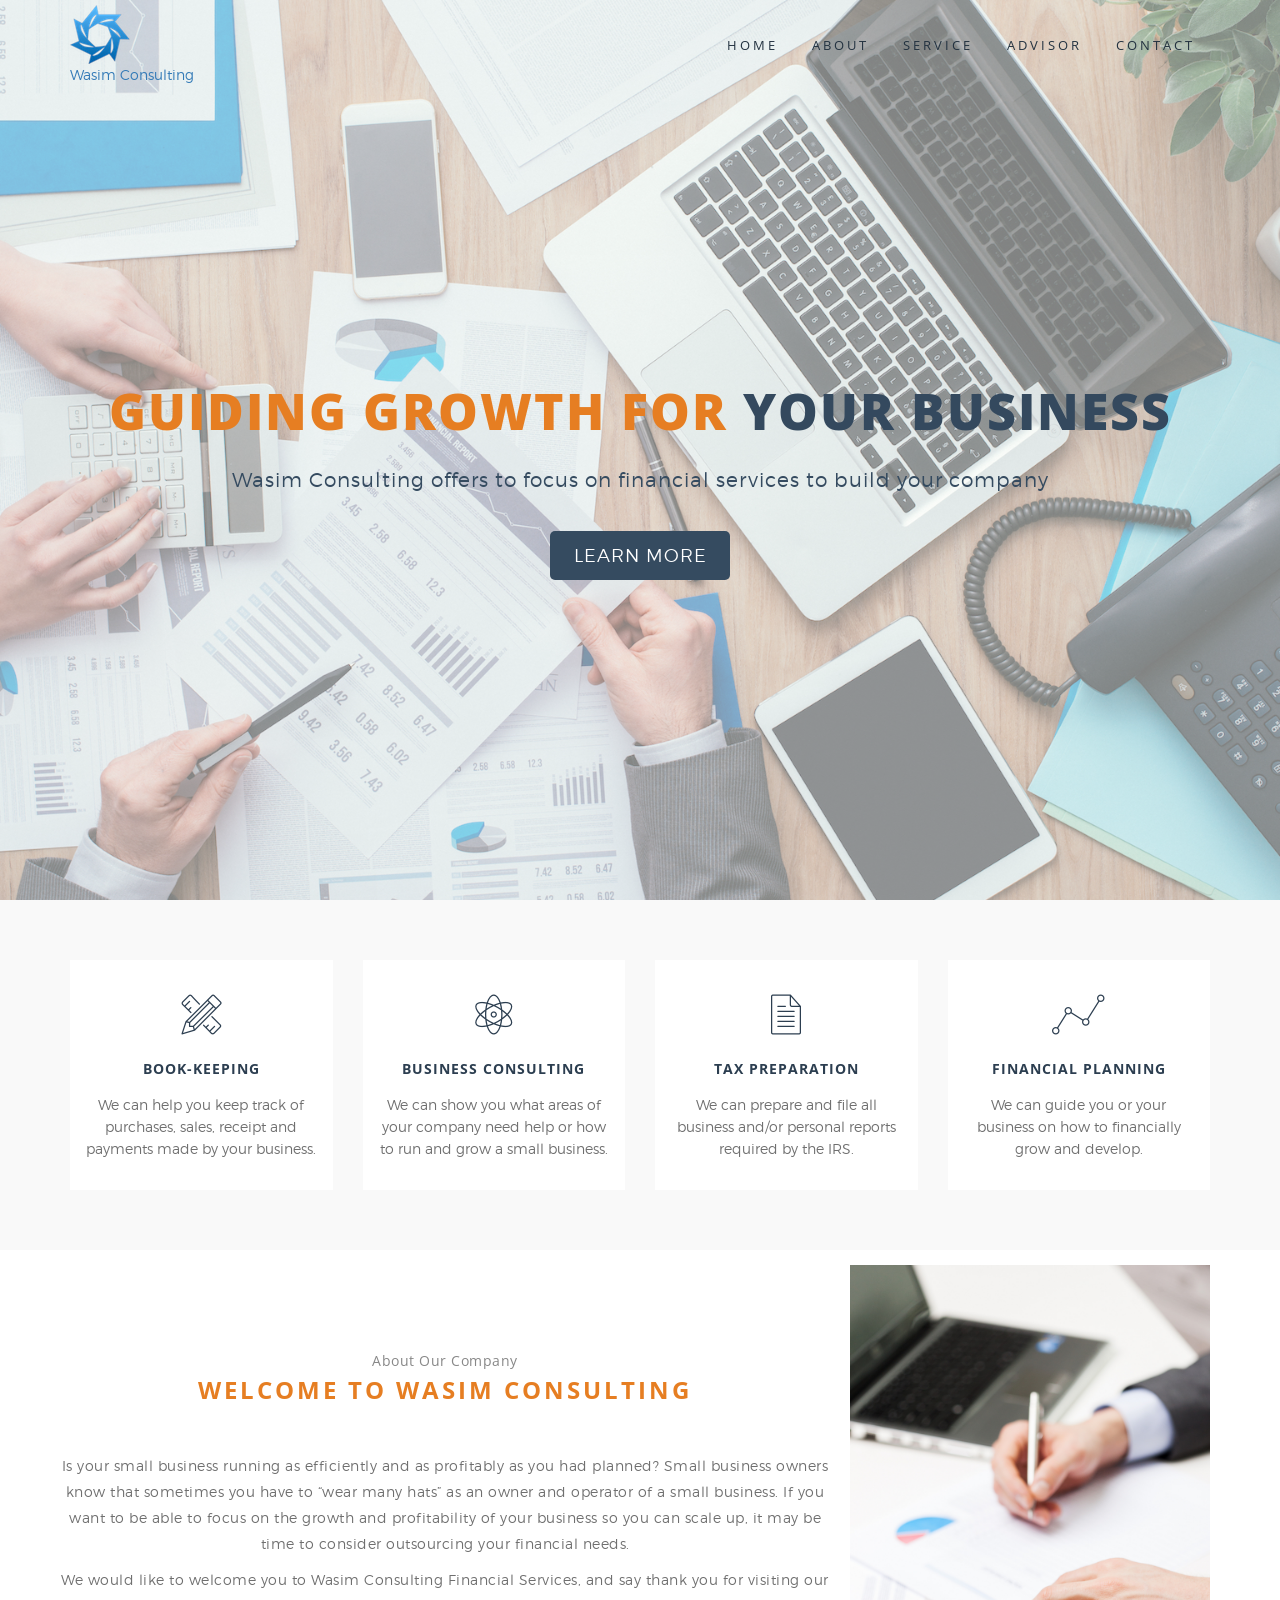
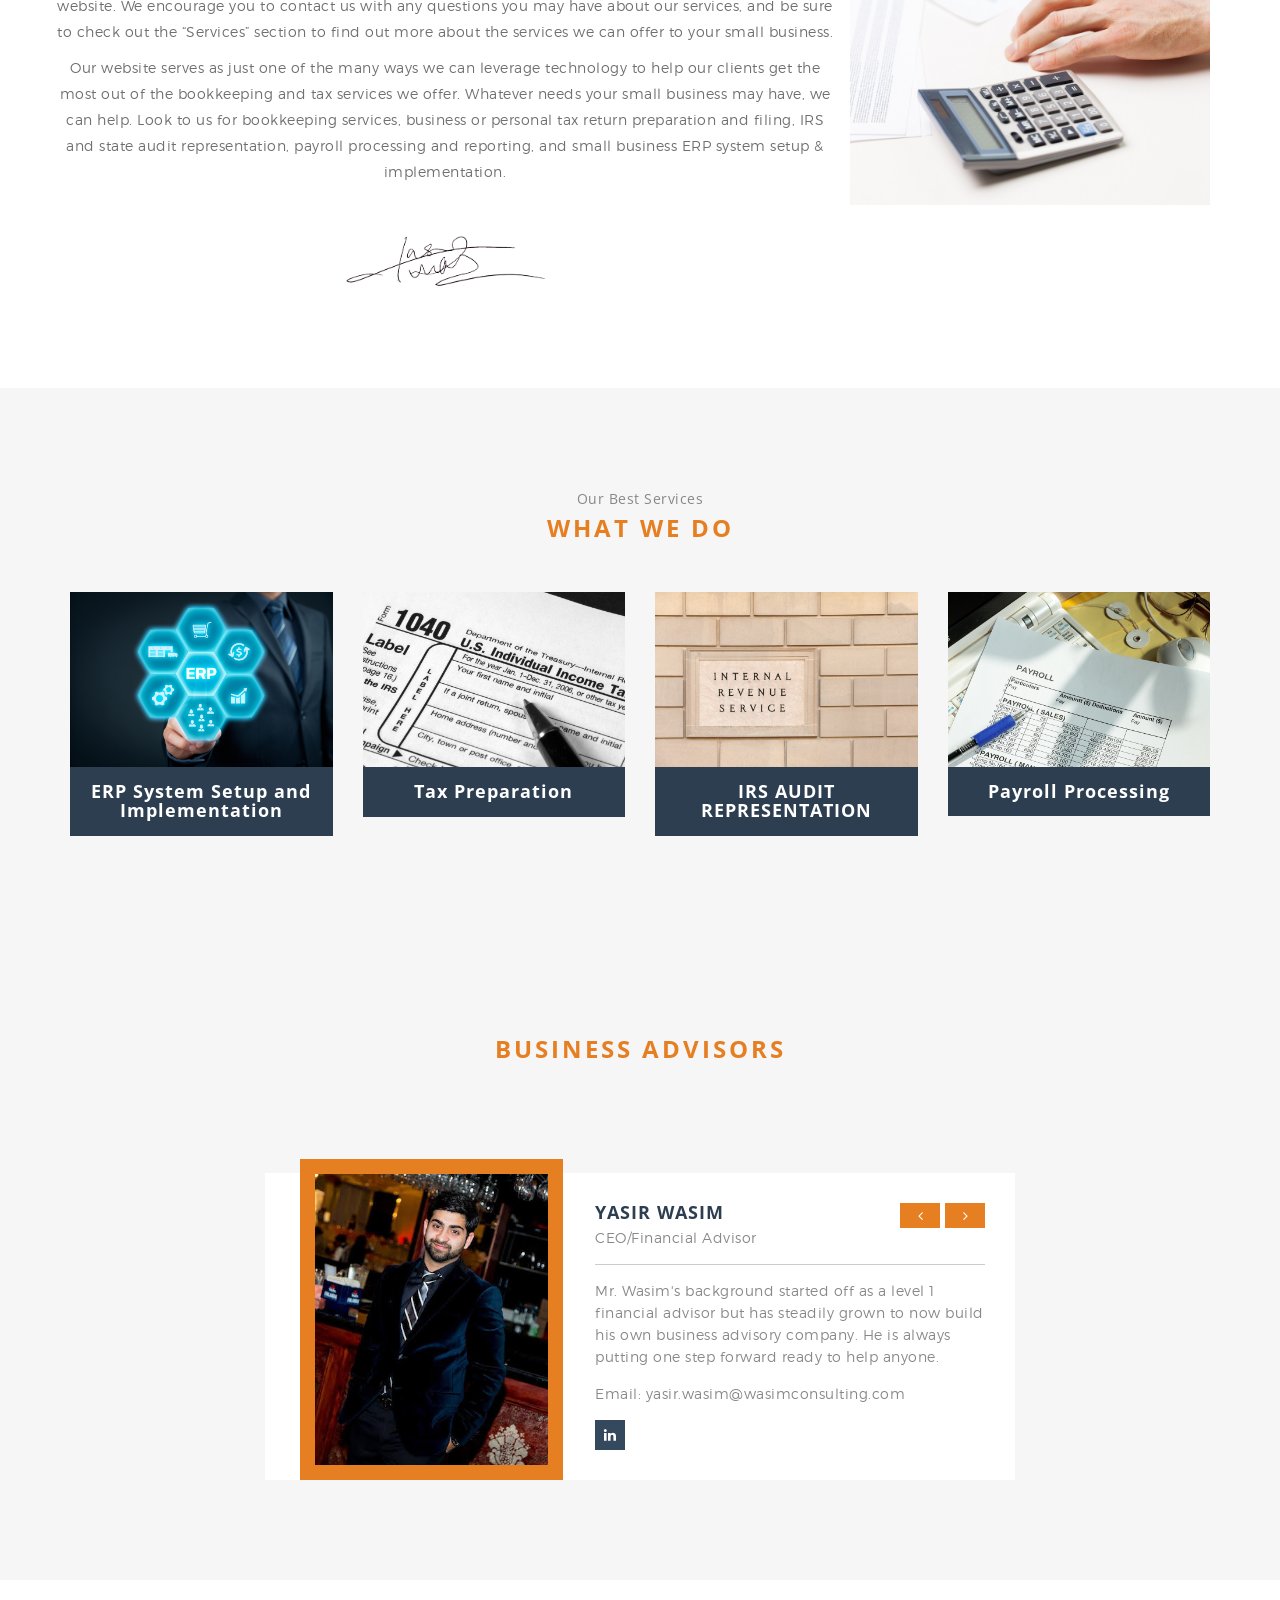
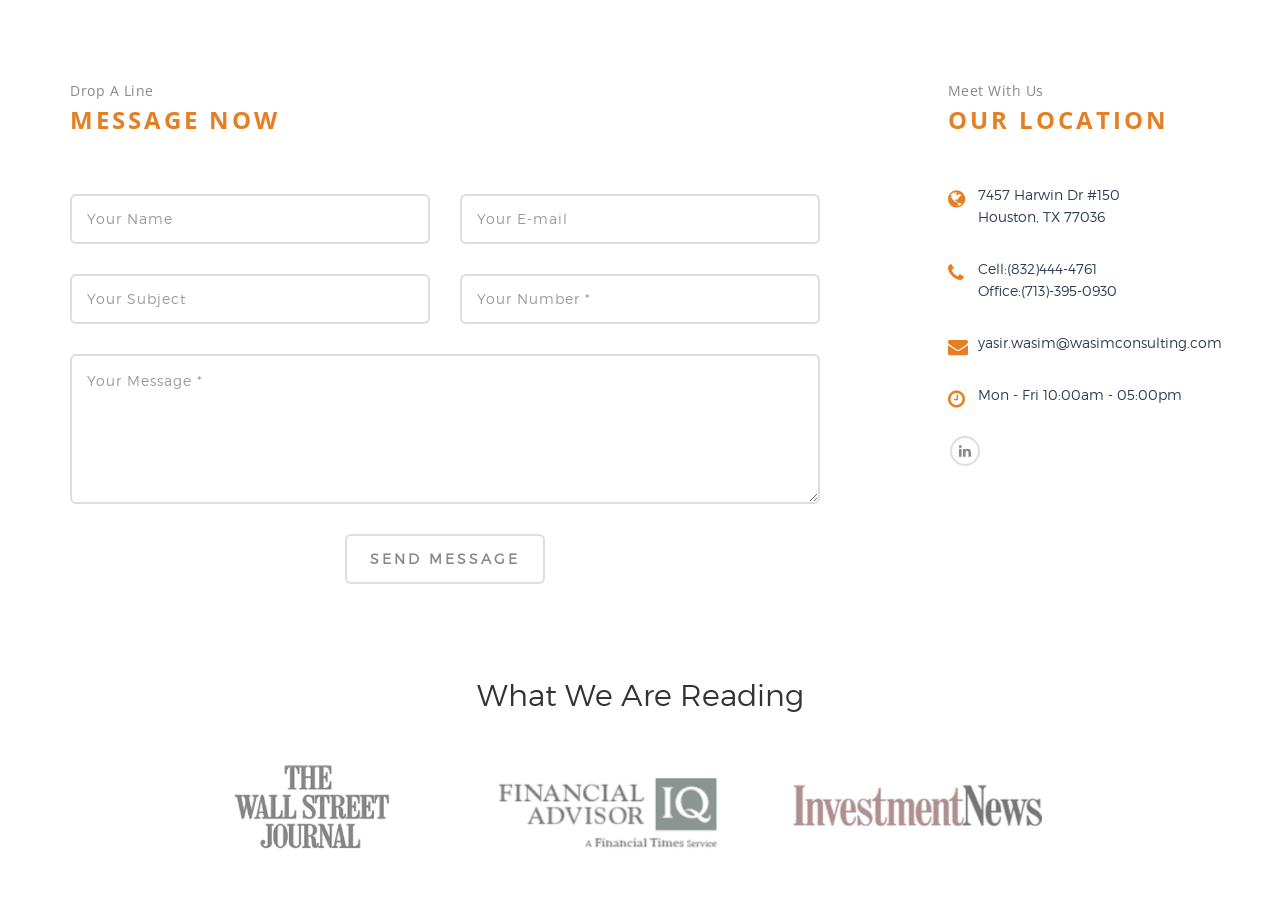
==== commit 8260fb86: "reverted" ====
--- a/index.html
+++ b/index.html
@@ -470,6 +470,29 @@
                             </div>
                         </div>
 
+			<div class="single_advisor_slide">
+                            <!-- Single advisor profile thumb -->
+                            <div class="advisor_thumb">
+                                <img src="assets/img/jazar.jpg" alt="">
+                            </div>
+                            <!-- Single advisor profile details -->
+                            <div class="single_advisor_details_info">
+                                <h4>Syed Jazar Wasim</h4>
+                                <p class="designation">Business Consultant/Loan Processor</p>
+                                <div class="about_advisor">
+                                    <p> Mr. Jazar Wasim is a Business Consultant with a Business Degree From the University of Houston and has great connections with many banks for the loan and rates you need. 
+					</p>
+					<p>Email: jazar@wasimconsulting.com </p>
+                                </div>
+                                <!-- Single advisor social link -->
+                                <div class="advisor_social_info">
+                                    <div class="social_icon">
+                                        <a href="#"><i class="fa fa-linkedin"></i></a>
+                                    </div>
+                                </div>
+                            </div>
+                        </div>
+			    
                     </div>
                 </div>
             </div>
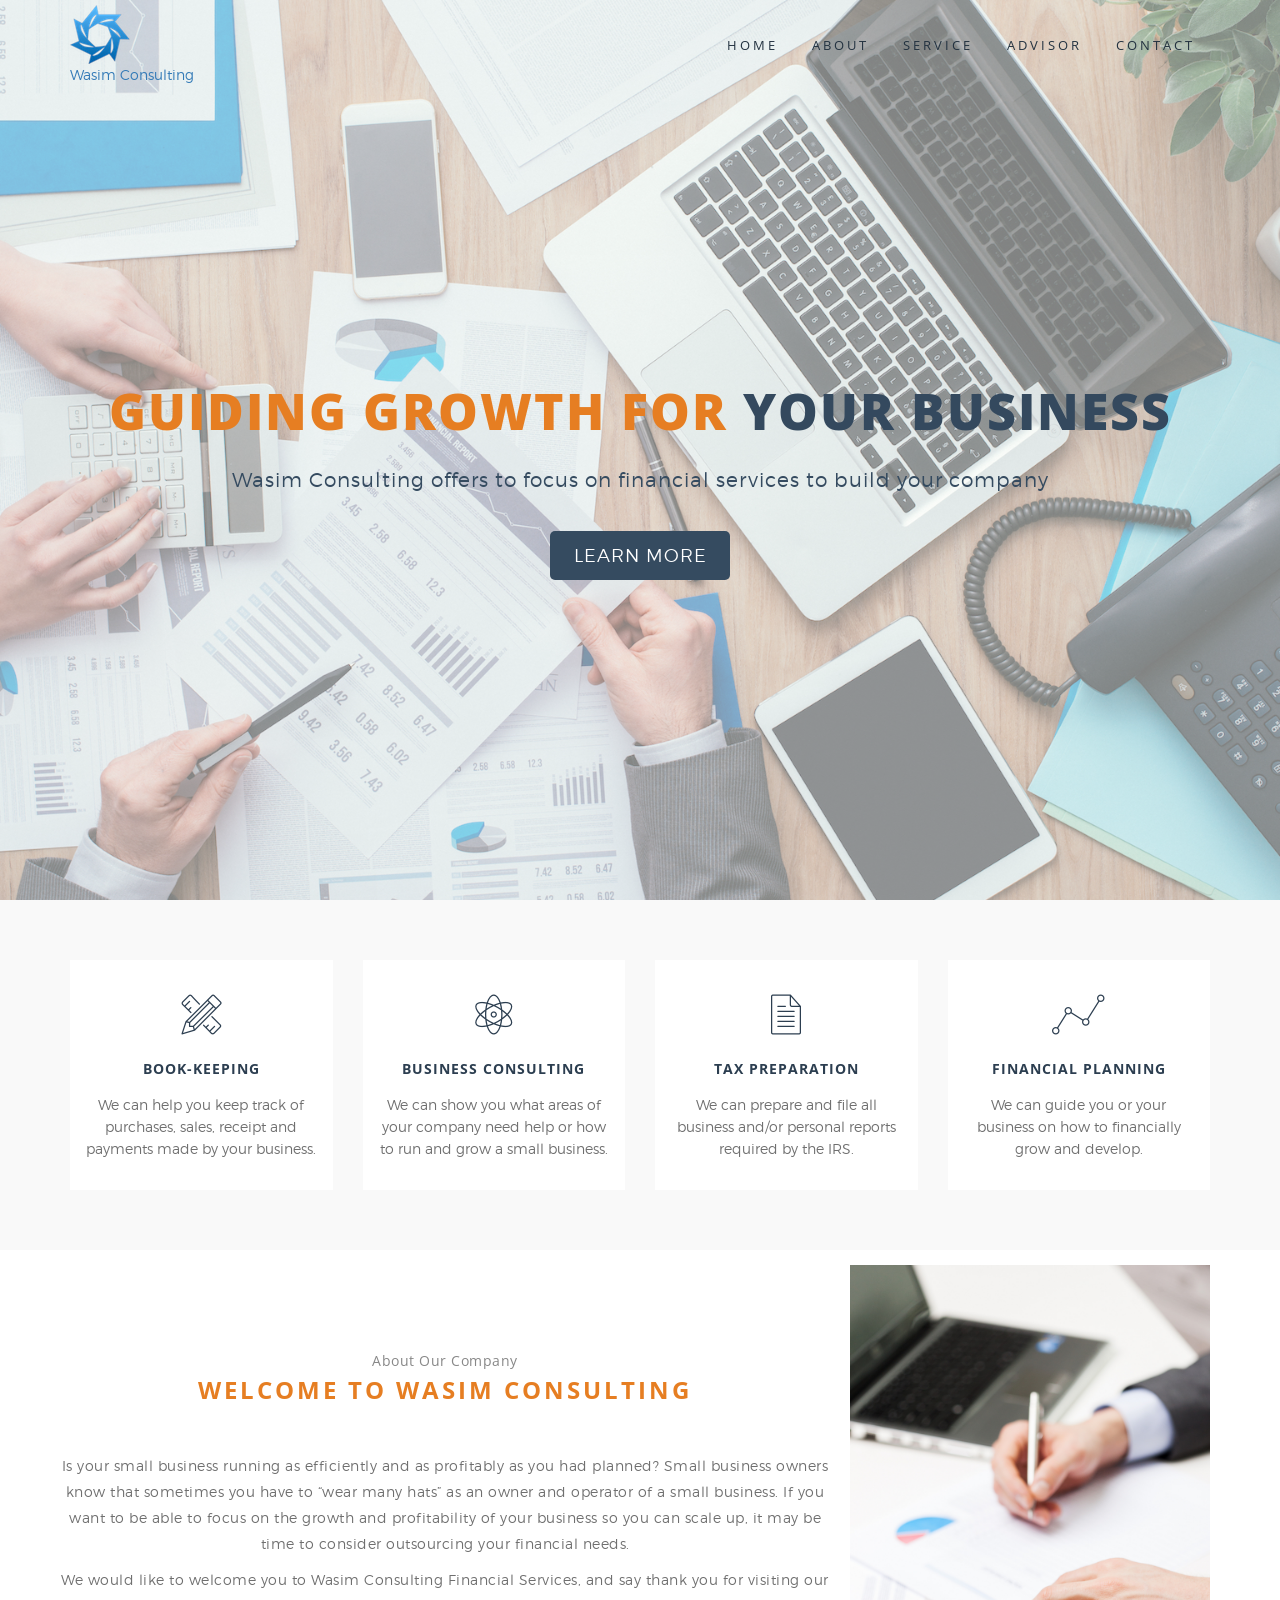
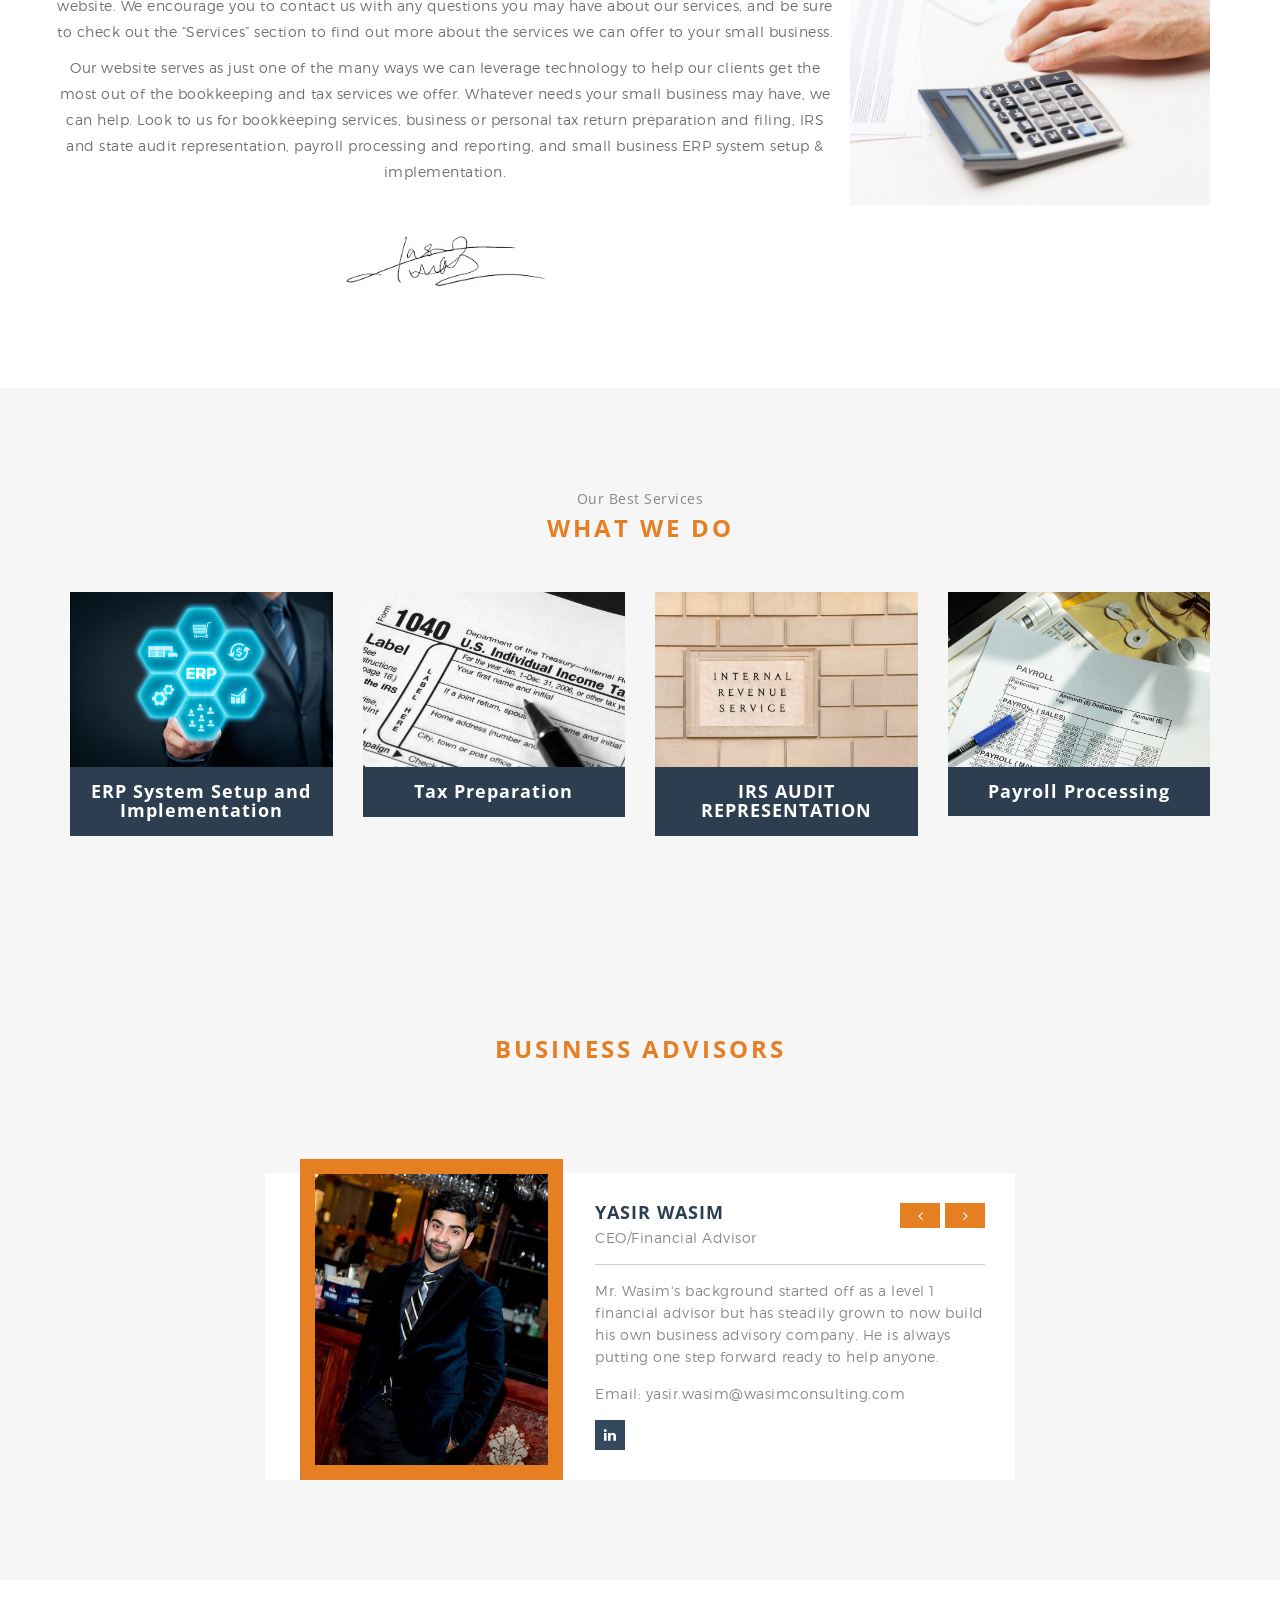
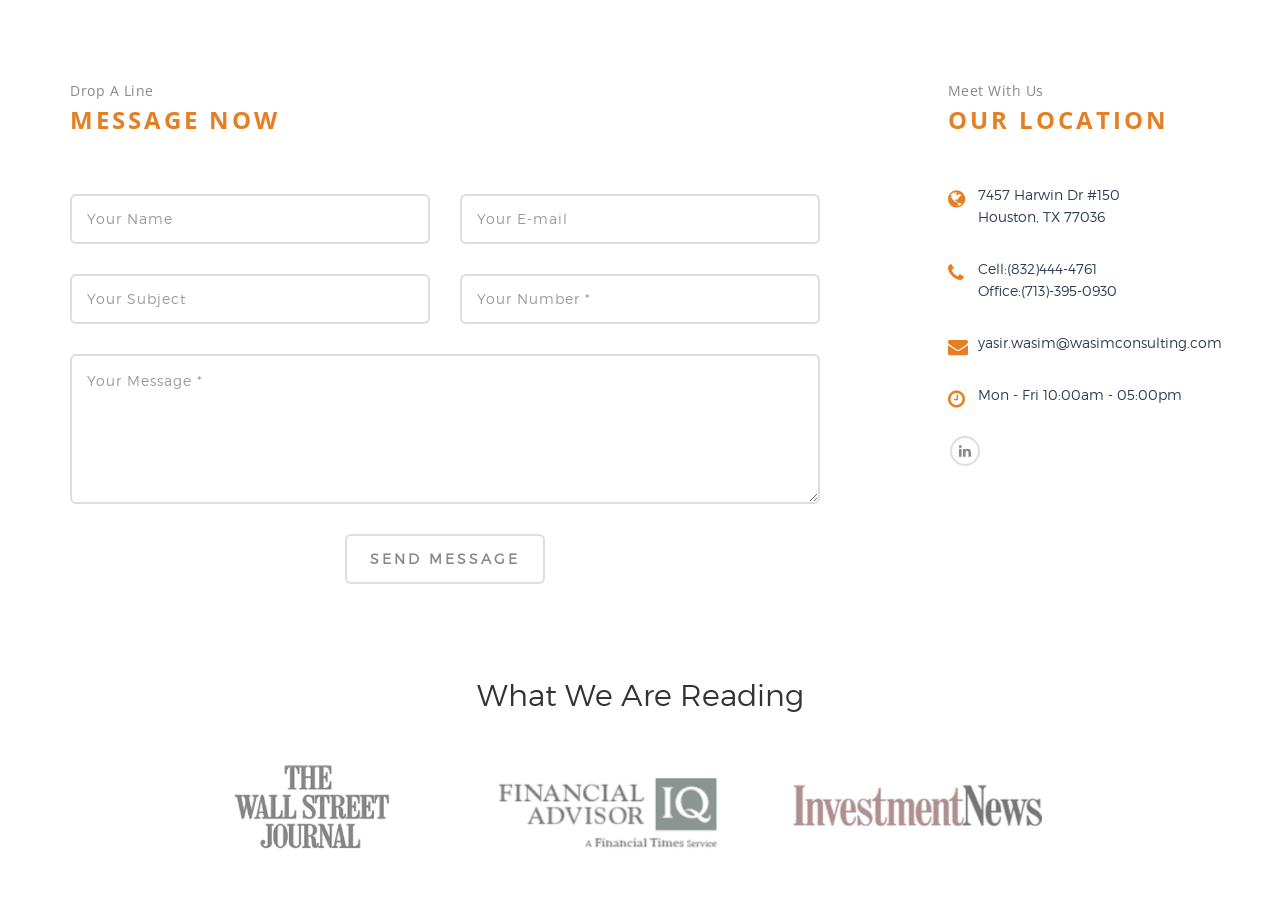
==== commit 0f14583b: "removed jazar dirty" ====
--- a/index.html
+++ b/index.html
@@ -473,16 +473,16 @@
 			<div class="single_advisor_slide">
                             <!-- Single advisor profile thumb -->
                             <div class="advisor_thumb">
-                                <img src="assets/img/jazar.jpg" alt="">
+                                
                             </div>
                             <!-- Single advisor profile details -->
                             <div class="single_advisor_details_info">
-                                <h4>Syed Jazar Wasim</h4>
-                                <p class="designation">Business Consultant/Loan Processor</p>
+                                <h4></h4>
+                                <p class="designation"></p>
                                 <div class="about_advisor">
-                                    <p> Mr. Jazar Wasim is a Business Consultant with a Business Degree From the University of Houston and has great connections with many banks for the loan and rates you need. 
+                                    <p>
 					</p>
-					<p>Email: jazar@wasimconsulting.com </p>
+					<p> </p>
                                 </div>
                                 <!-- Single advisor social link -->
                                 <div class="advisor_social_info">
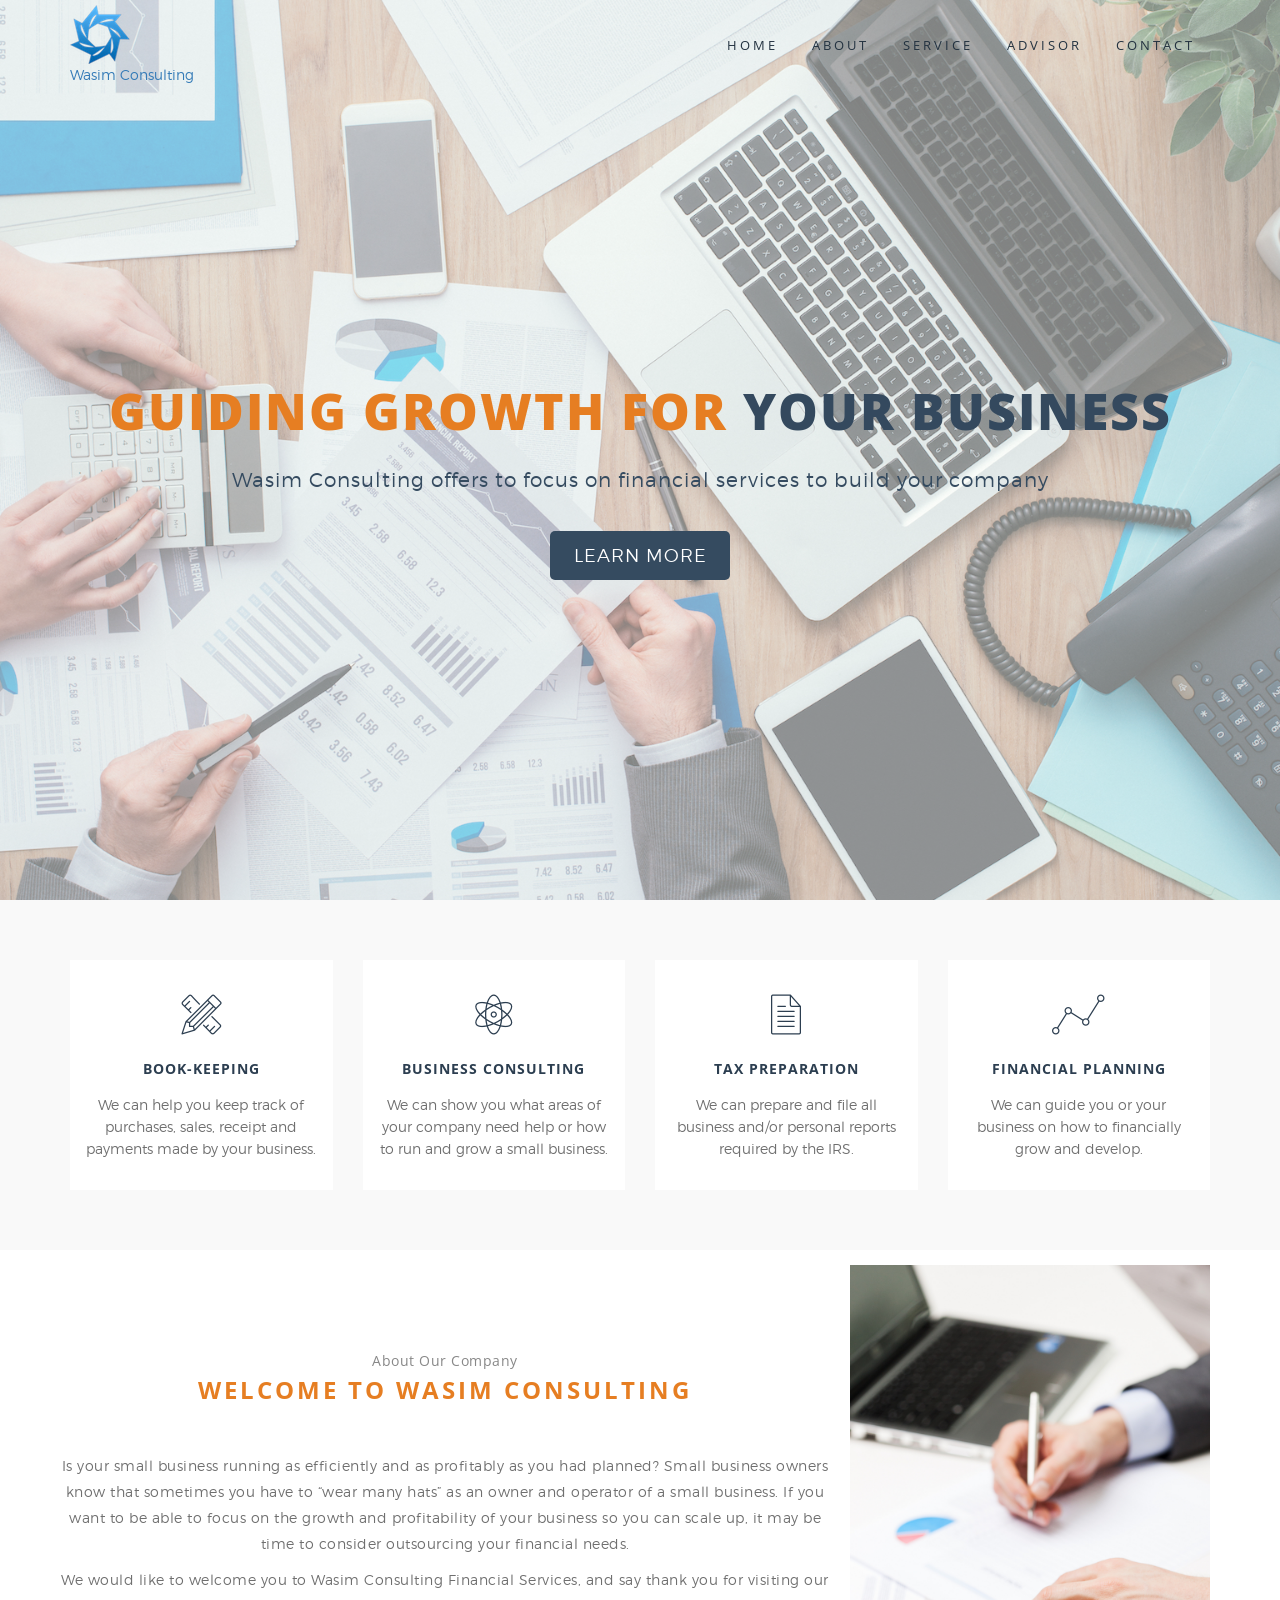
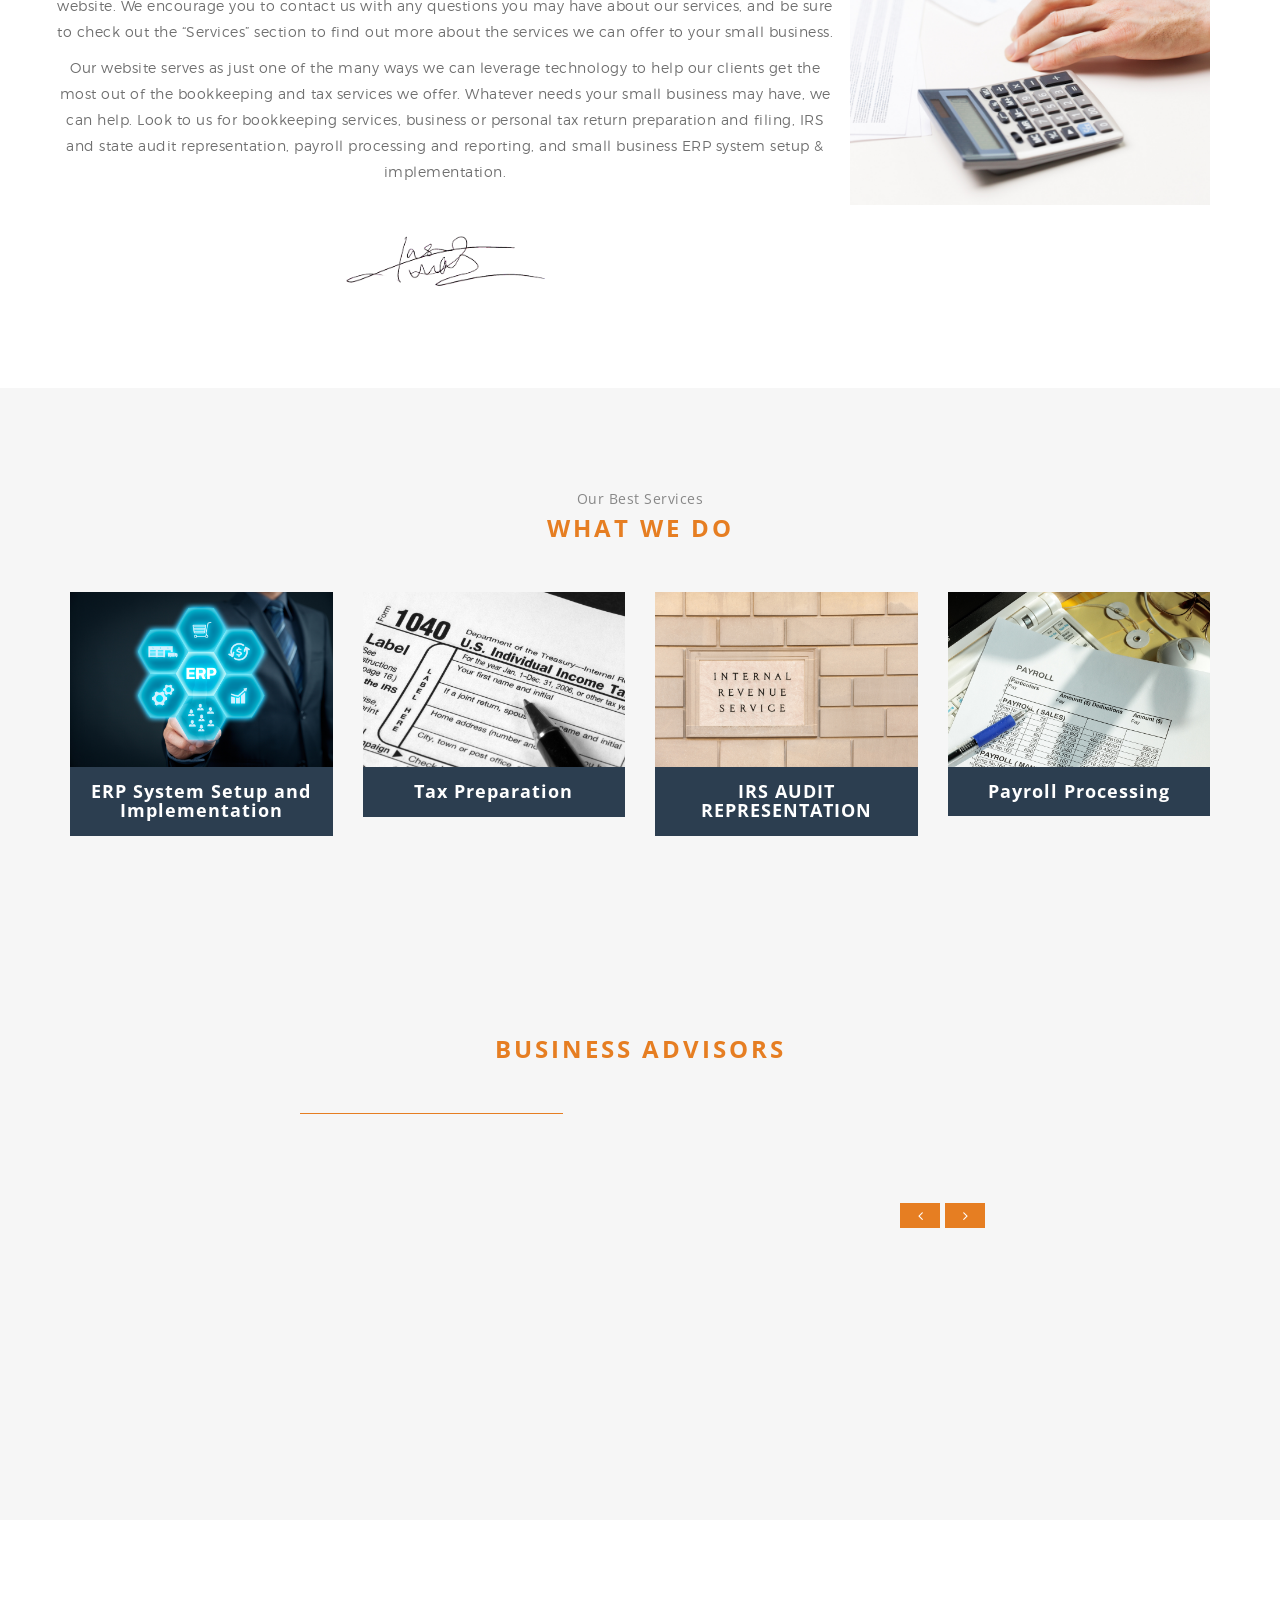
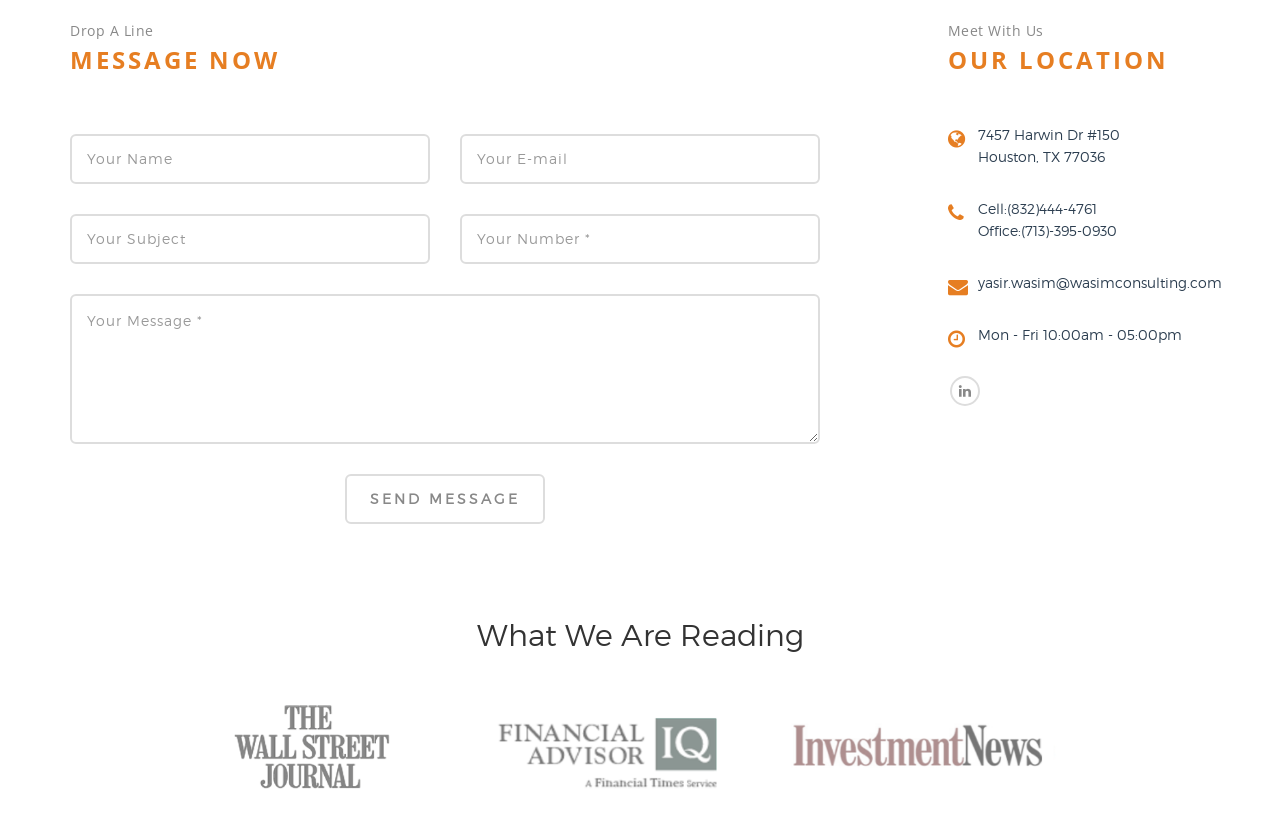
==== commit 1023d2c0: "remove slider" ====
--- a/index.html
+++ b/index.html
@@ -447,8 +447,6 @@
                 <div class="col-xs-12 col-md-10 col-md-offset-1 col-lg-8 col-lg-offset-2">
                     <div class="single_advisor_profile">
 
-                        <div class="single_advisor_slide">
-                            <!-- Single advisor profile thumb -->
                             <div class="advisor_thumb">
                                 <img src="assets/img/profile.jpg" alt="">
                             </div>
@@ -468,30 +466,6 @@
                                     </div>
                                 </div>
                             </div>
-                        </div>
-
-			<div class="single_advisor_slide">
-                            <!-- Single advisor profile thumb -->
-                            <div class="advisor_thumb">
-                                
-                            </div>
-                            <!-- Single advisor profile details -->
-                            <div class="single_advisor_details_info">
-                                <h4></h4>
-                                <p class="designation"></p>
-                                <div class="about_advisor">
-                                    <p>
-					</p>
-					<p> </p>
-                                </div>
-                                <!-- Single advisor social link -->
-                                <div class="advisor_social_info">
-                                    <div class="social_icon">
-                                        <a href="#"><i class="fa fa-linkedin"></i></a>
-                                    </div>
-                                </div>
-                            </div>
-                        </div>
 			    
                     </div>
                 </div>
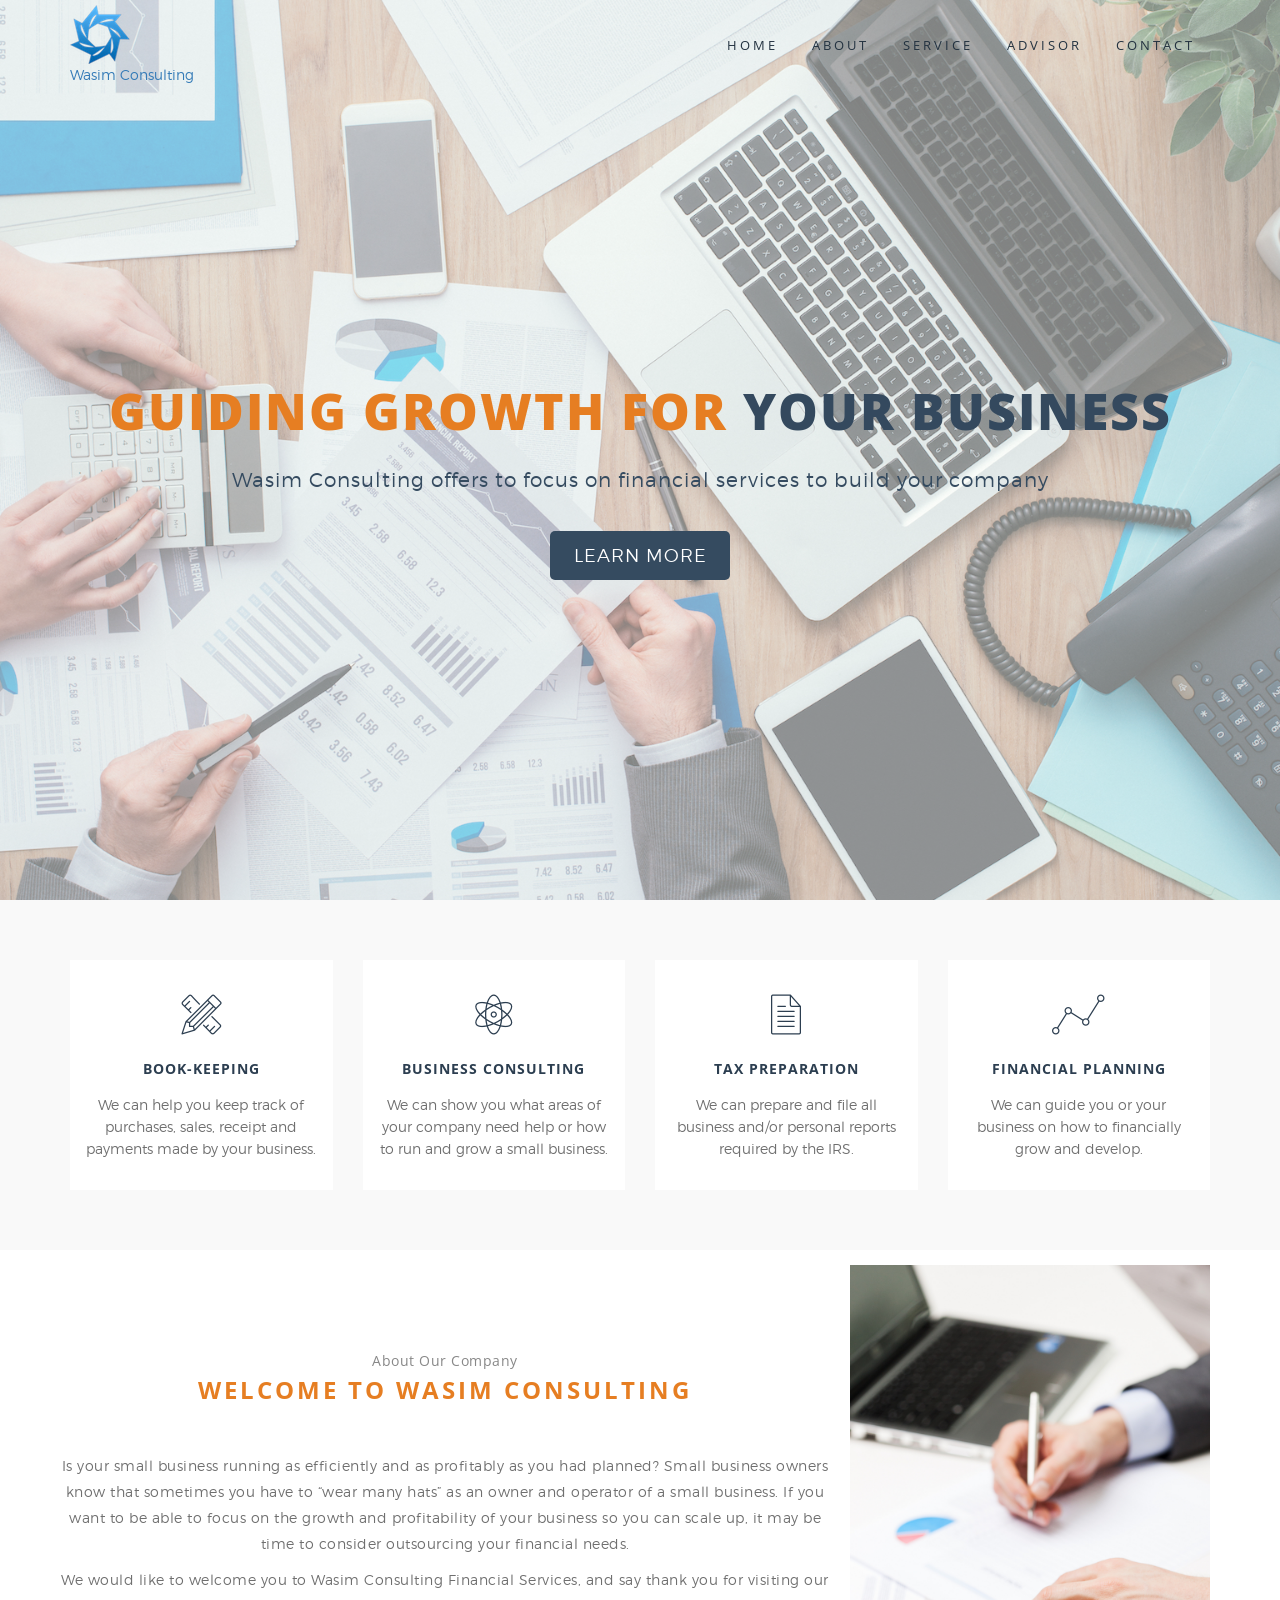
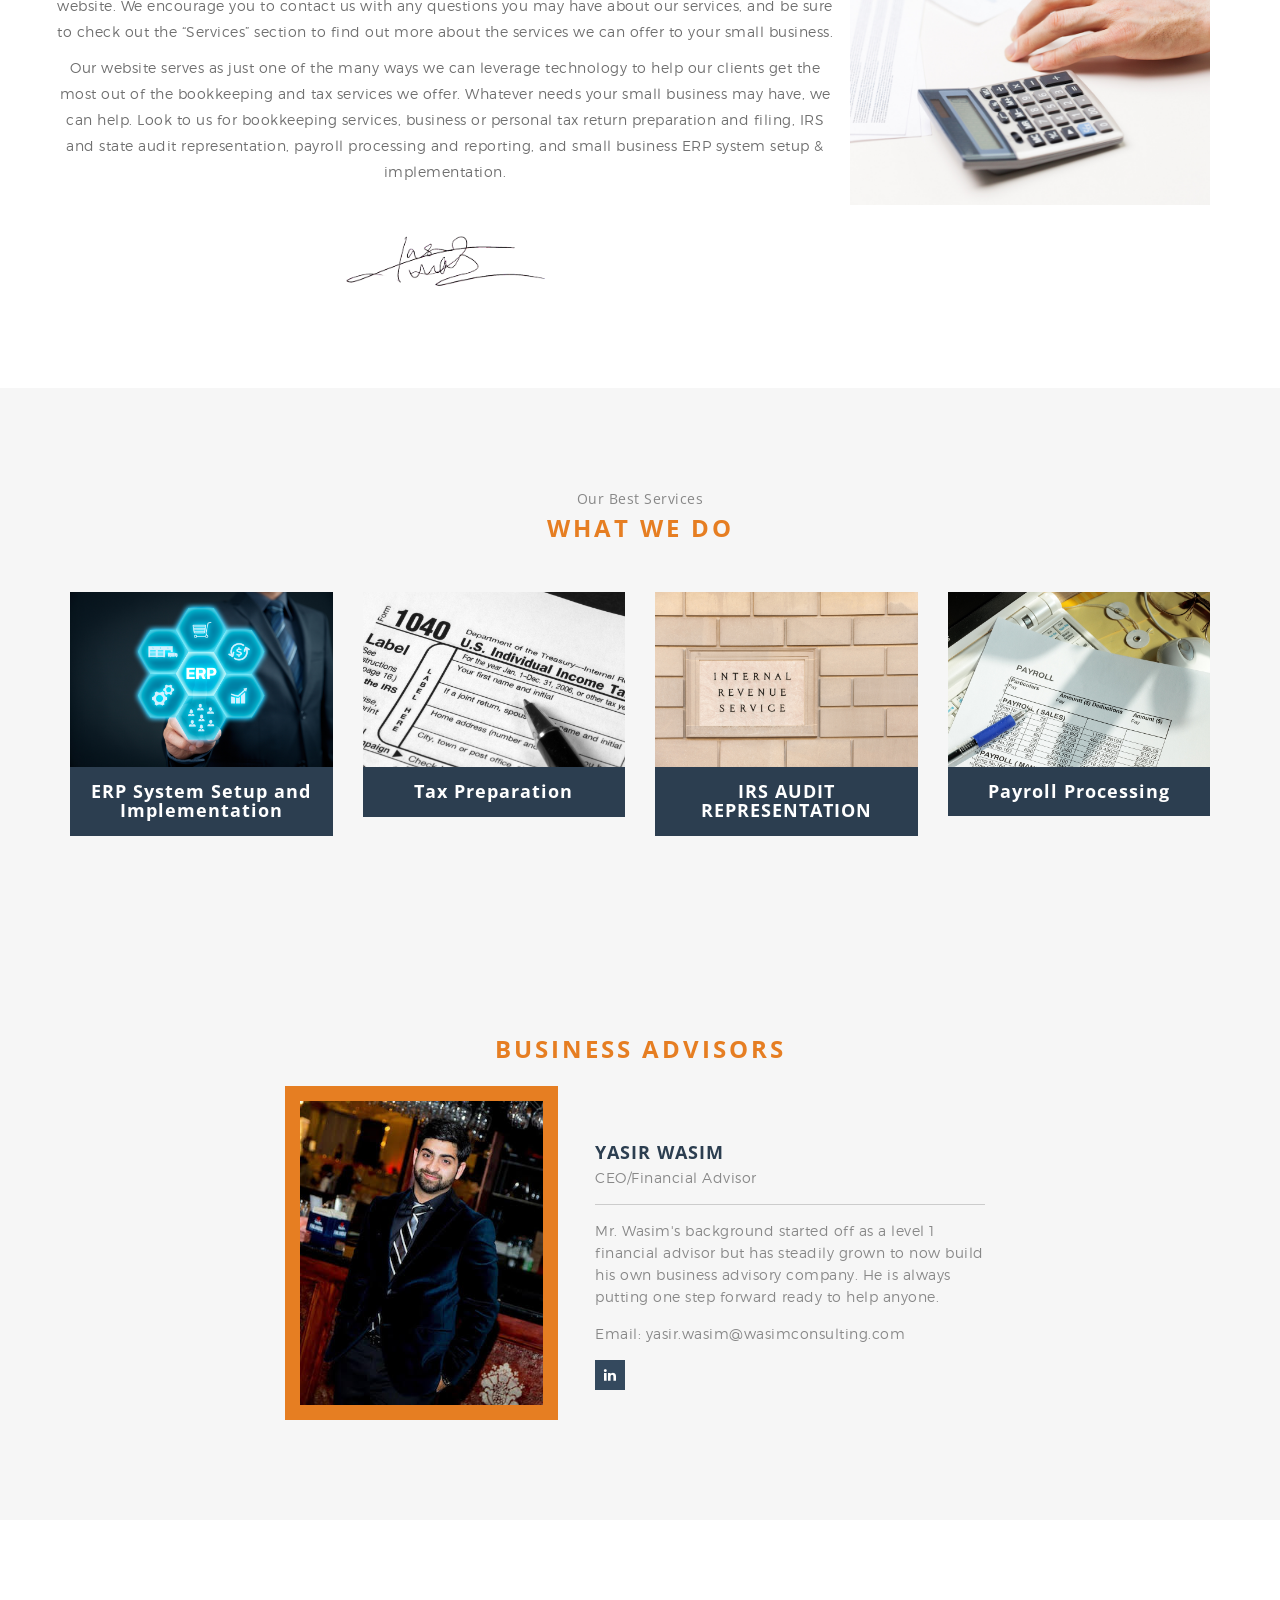
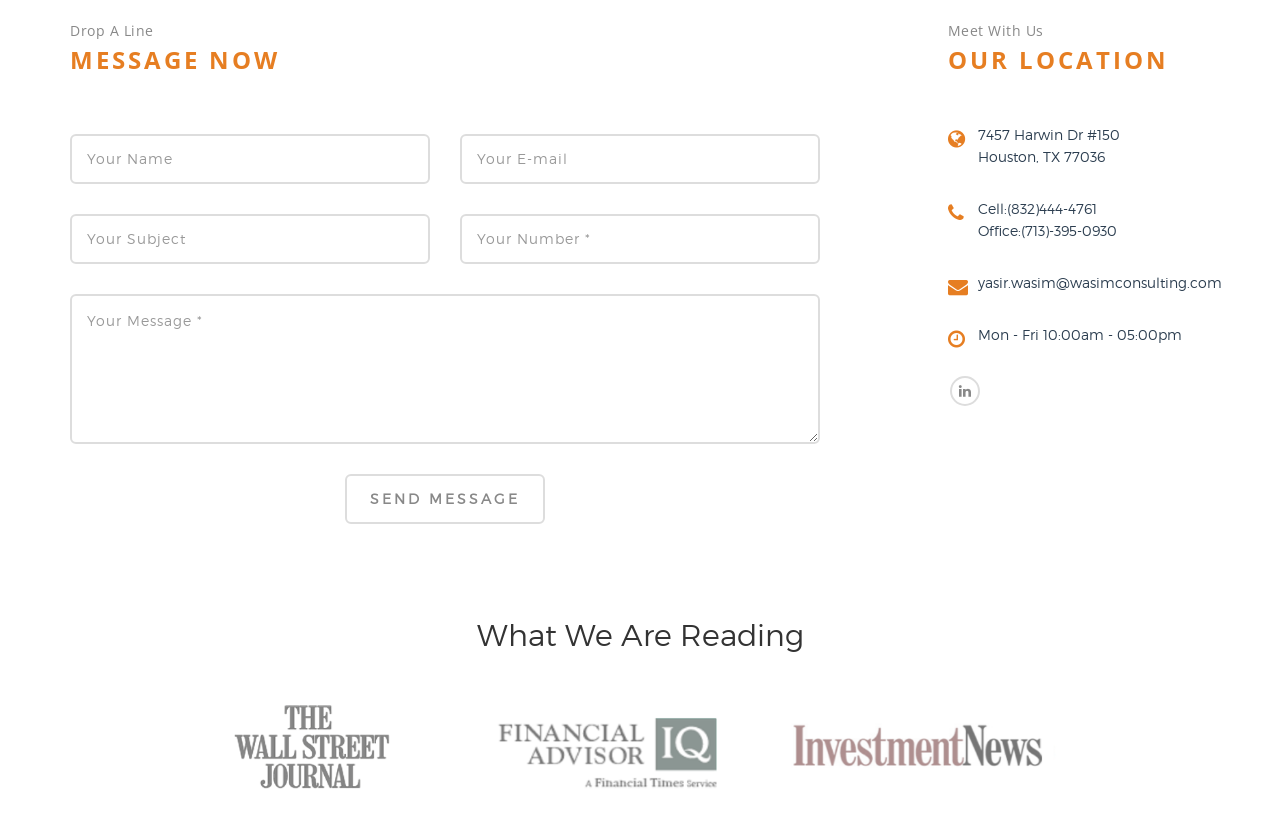
==== commit 7039ae21: "fix profile" ====
--- a/index.html
+++ b/index.html
@@ -445,9 +445,7 @@
             <div class="row">
                 <!-- Single advisor profile area start -->
                 <div class="col-xs-12 col-md-10 col-md-offset-1 col-lg-8 col-lg-offset-2">
-                    <div class="single_advisor_profile">
-
-                            <div class="advisor_thumb">
+			   <div class="advisor_thumb">
                                 <img src="assets/img/profile.jpg" alt="">
                             </div>
                             <!-- Single advisor profile details -->
@@ -462,10 +460,8 @@
                                 <div class="advisor_social_info">
                                     <div class="social_icon">
                                         <a href="https://www.linkedin.com/in/yasir-wasim-624672a2"><i class="fa fa-linkedin"></i></a>
-
-                                    </div>
-                                </div>
-                            </div>
+				    </div>
+                                </div>
 			    
                     </div>
                 </div>
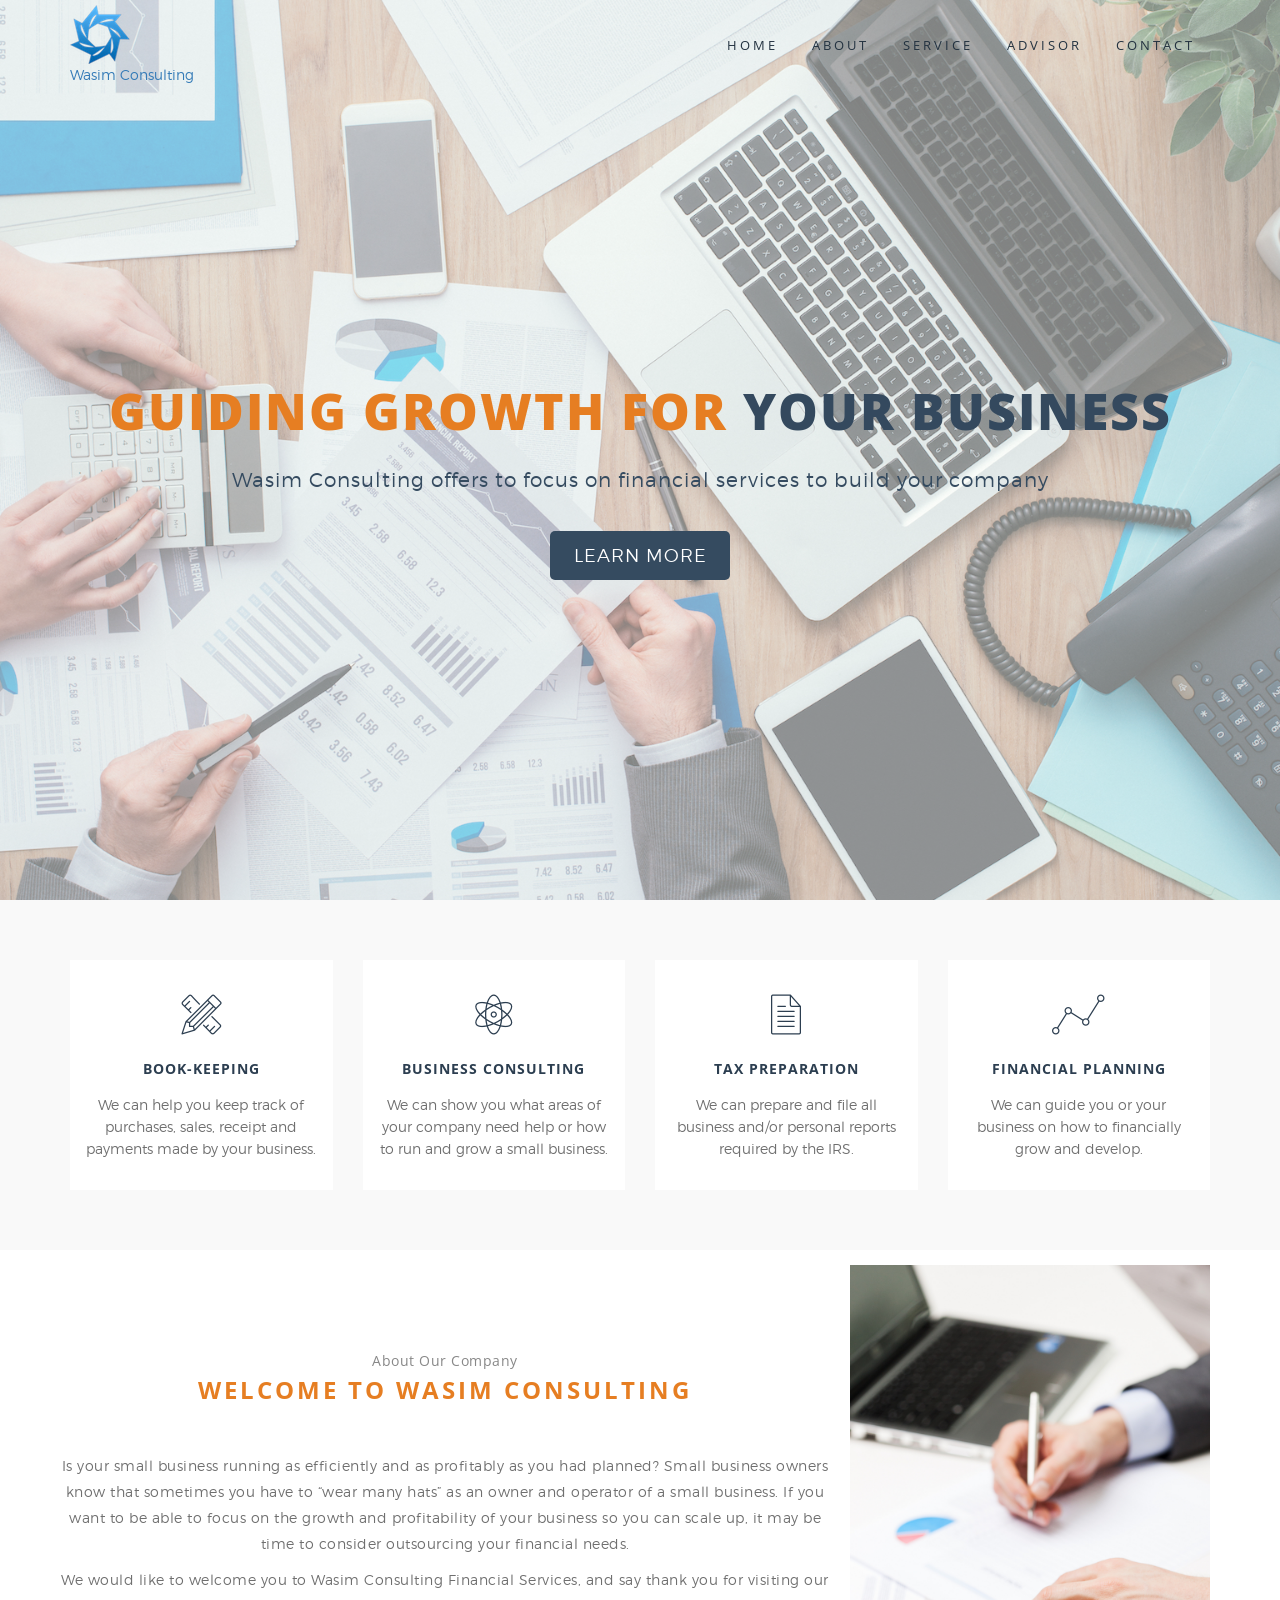
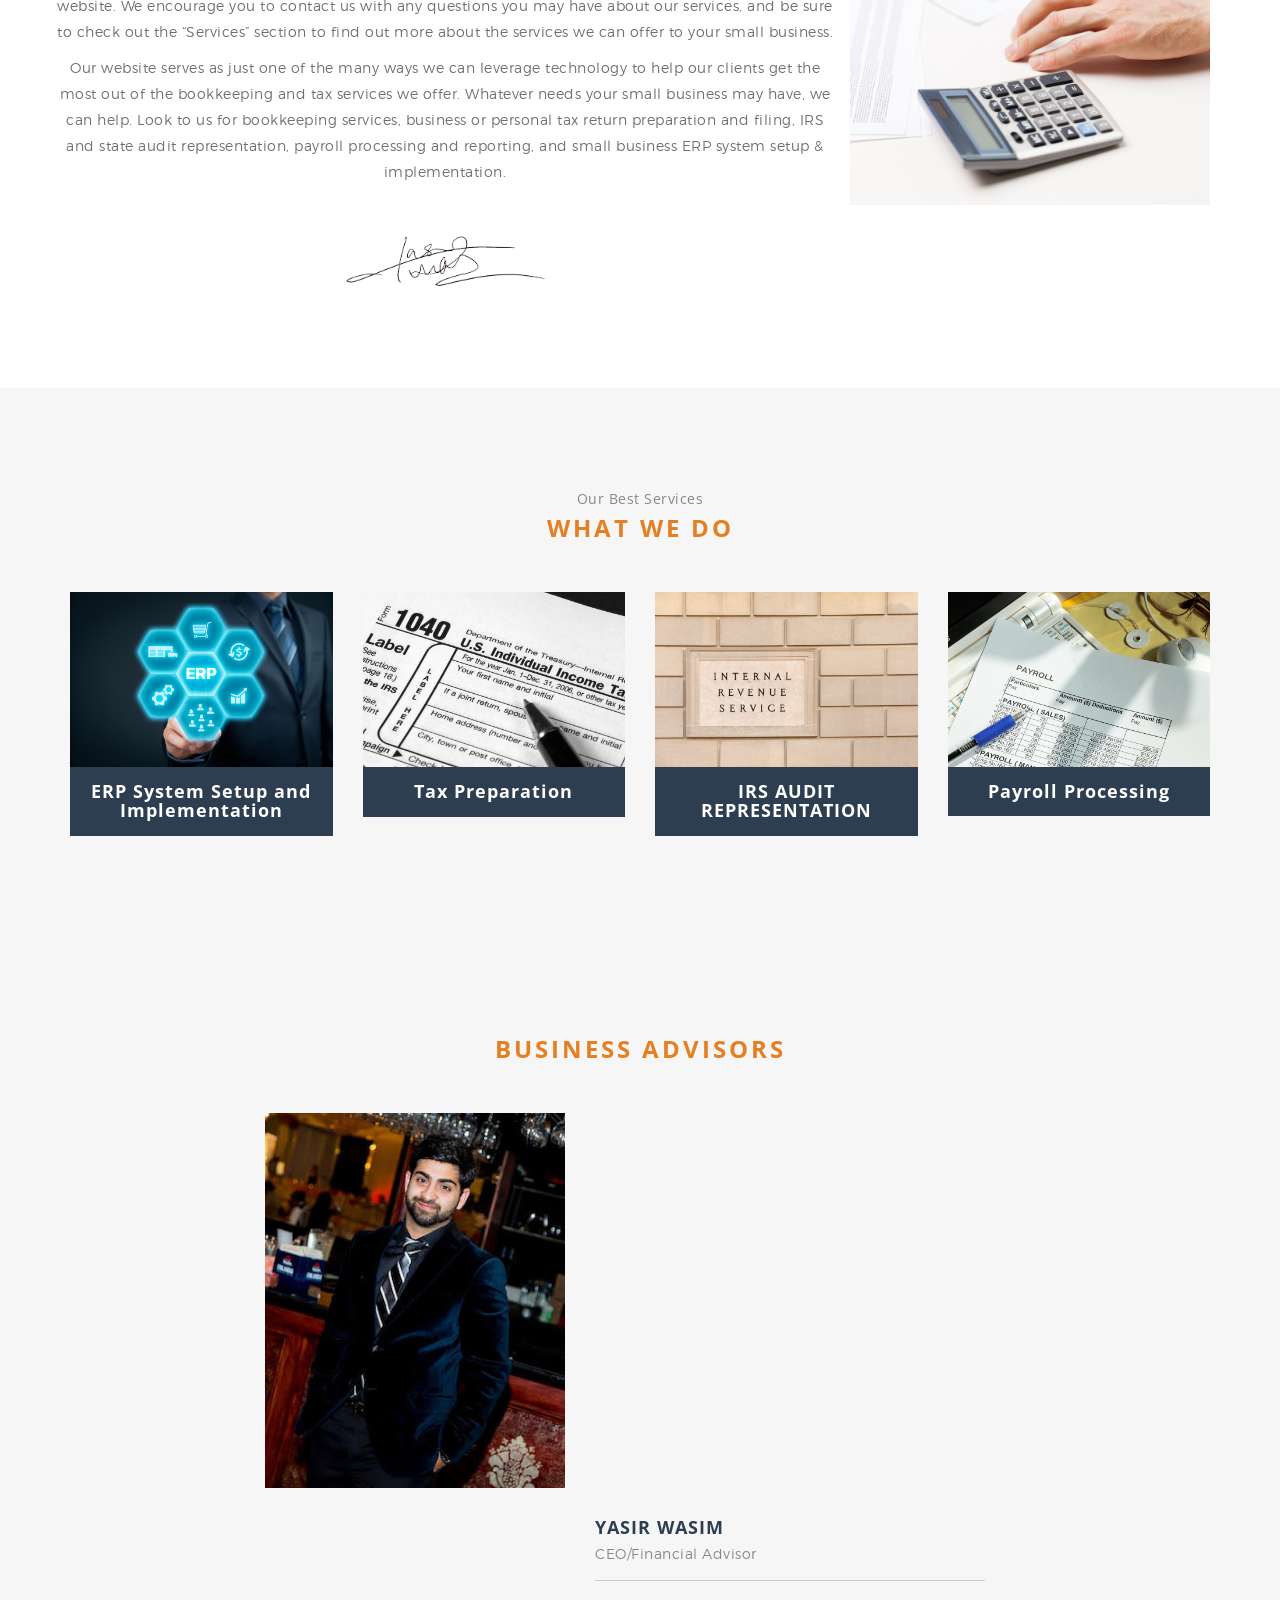
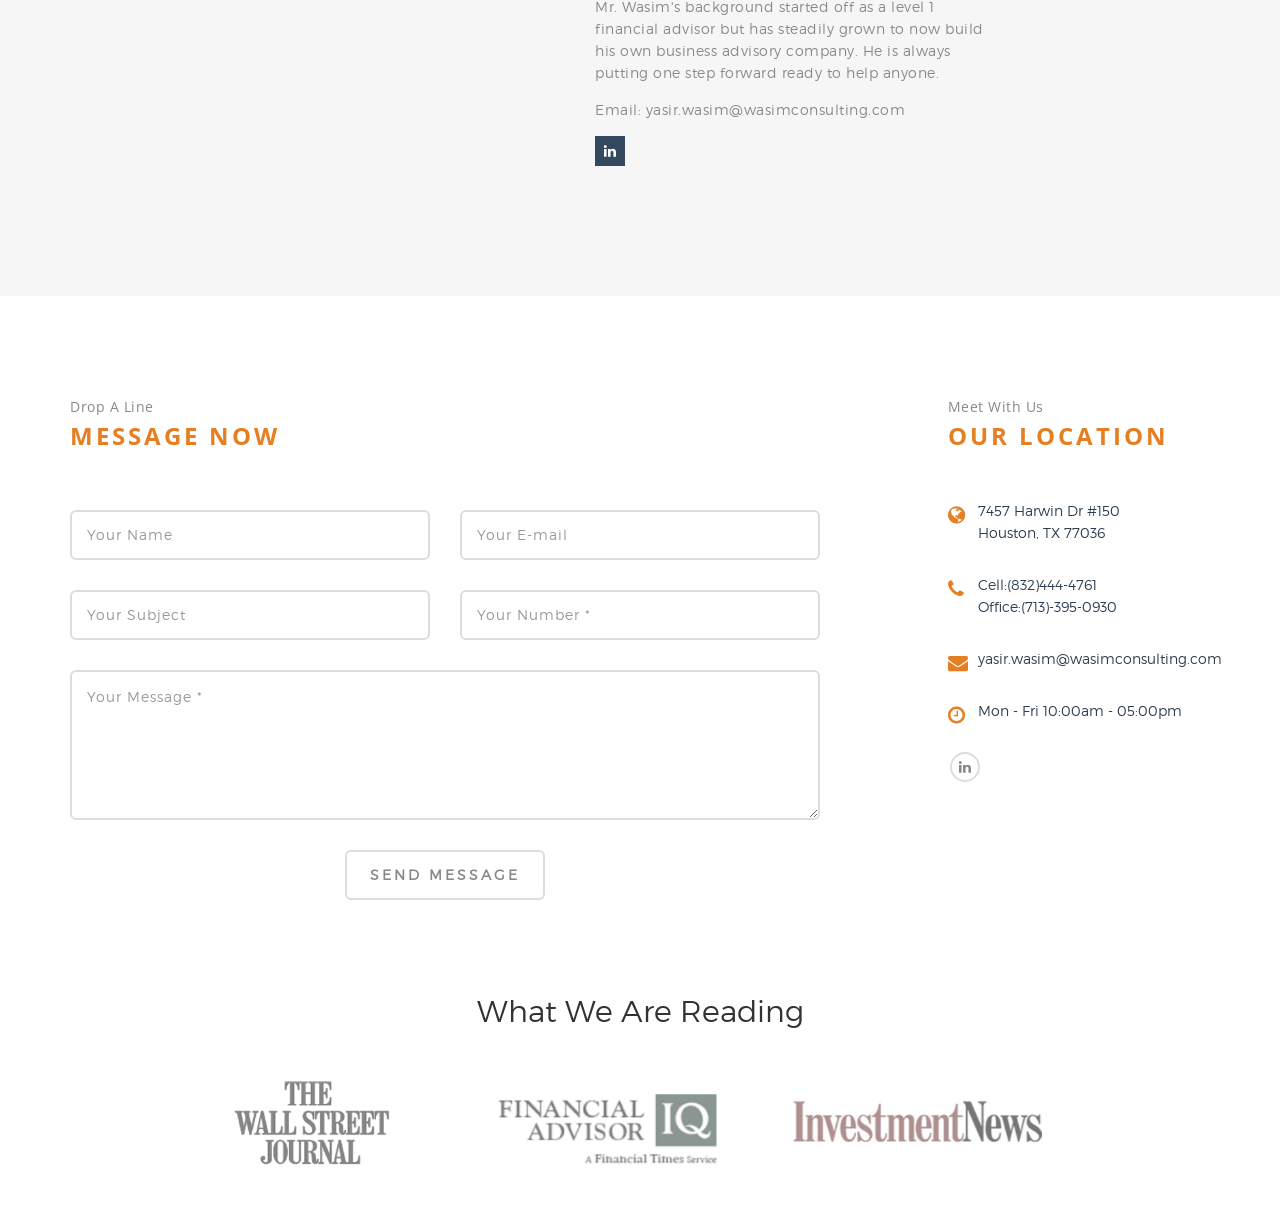
==== commit de0587d3: "show yasirs face" ====
--- a/index.html
+++ b/index.html
@@ -445,9 +445,7 @@
             <div class="row">
                 <!-- Single advisor profile area start -->
                 <div class="col-xs-12 col-md-10 col-md-offset-1 col-lg-8 col-lg-offset-2">
-			   <div class="advisor_thumb">
-                                <img src="assets/img/profile.jpg" alt="">
-                            </div>
+                                <img src="assets/img/profile.jpg" style="width:300px; height: auto;" alt="">
                             <!-- Single advisor profile details -->
                             <div class="single_advisor_details_info">
                                 <h4>Yasir Wasim</h4>
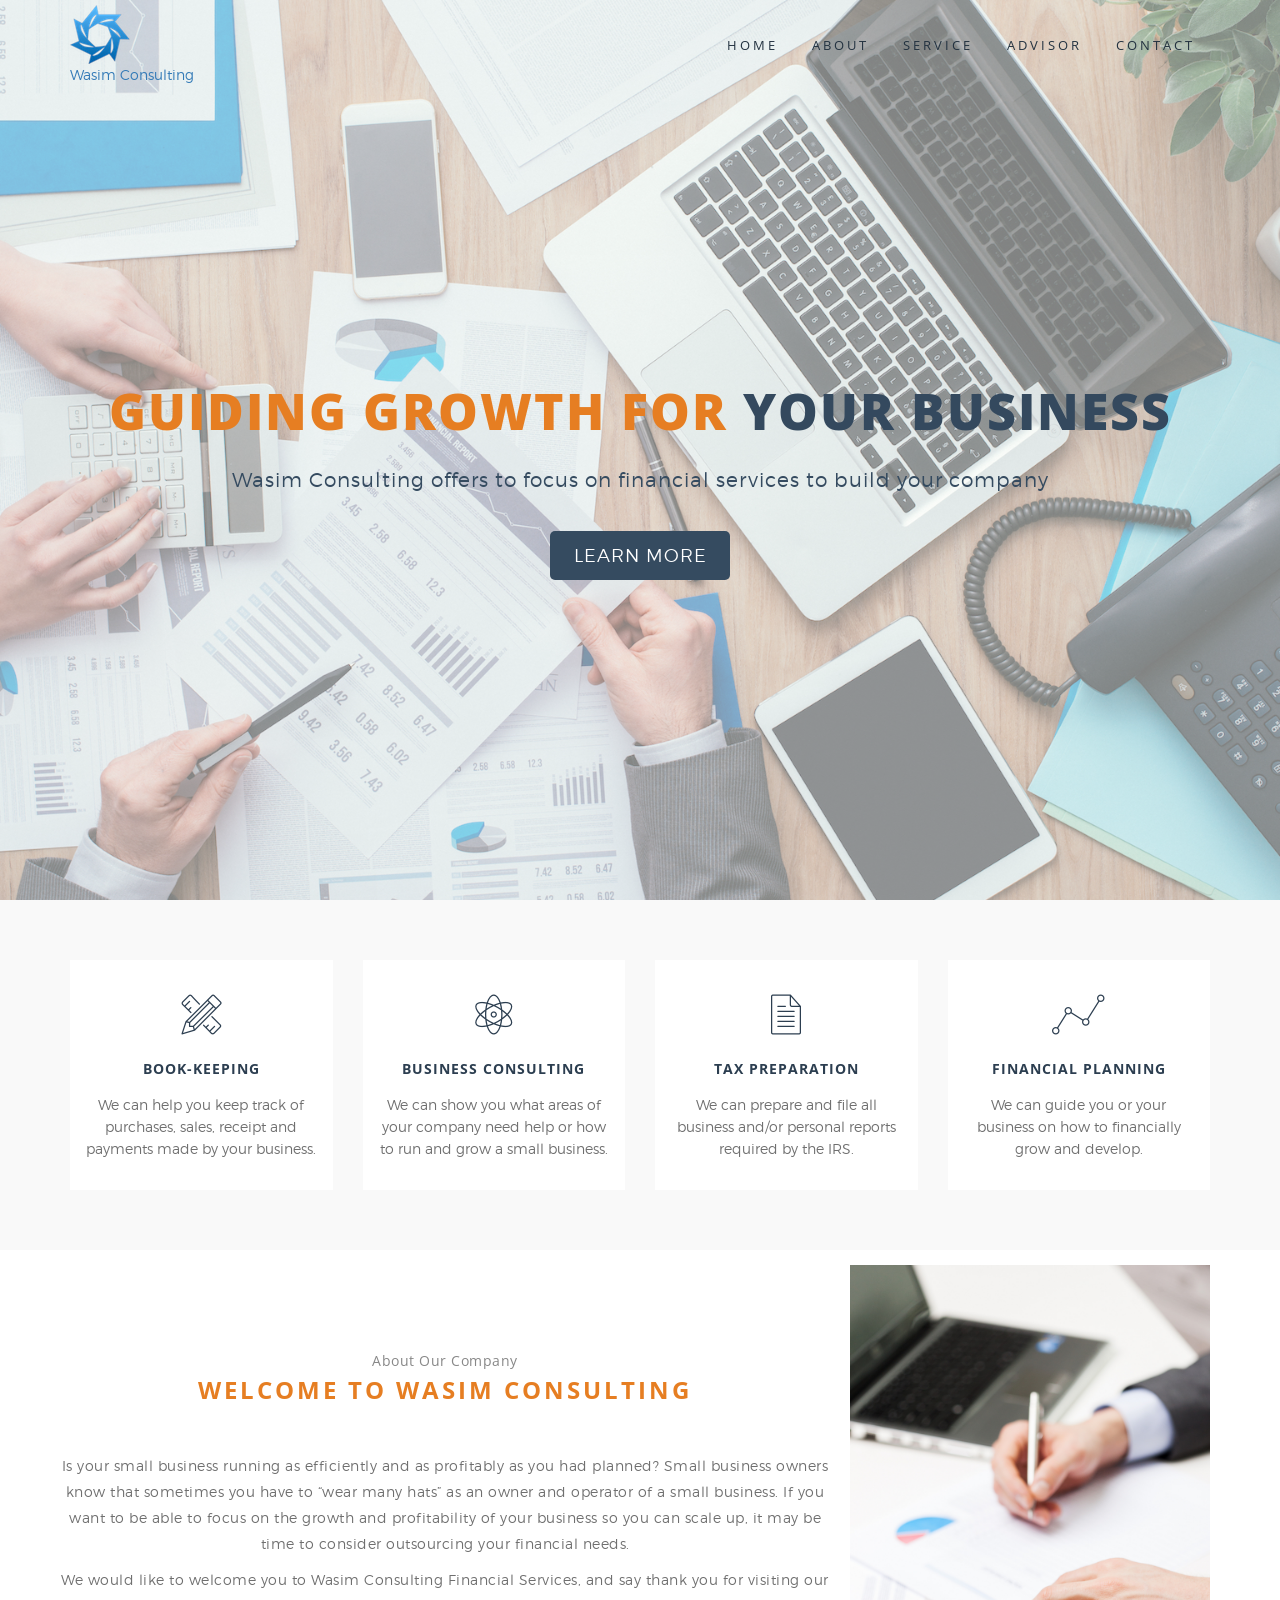
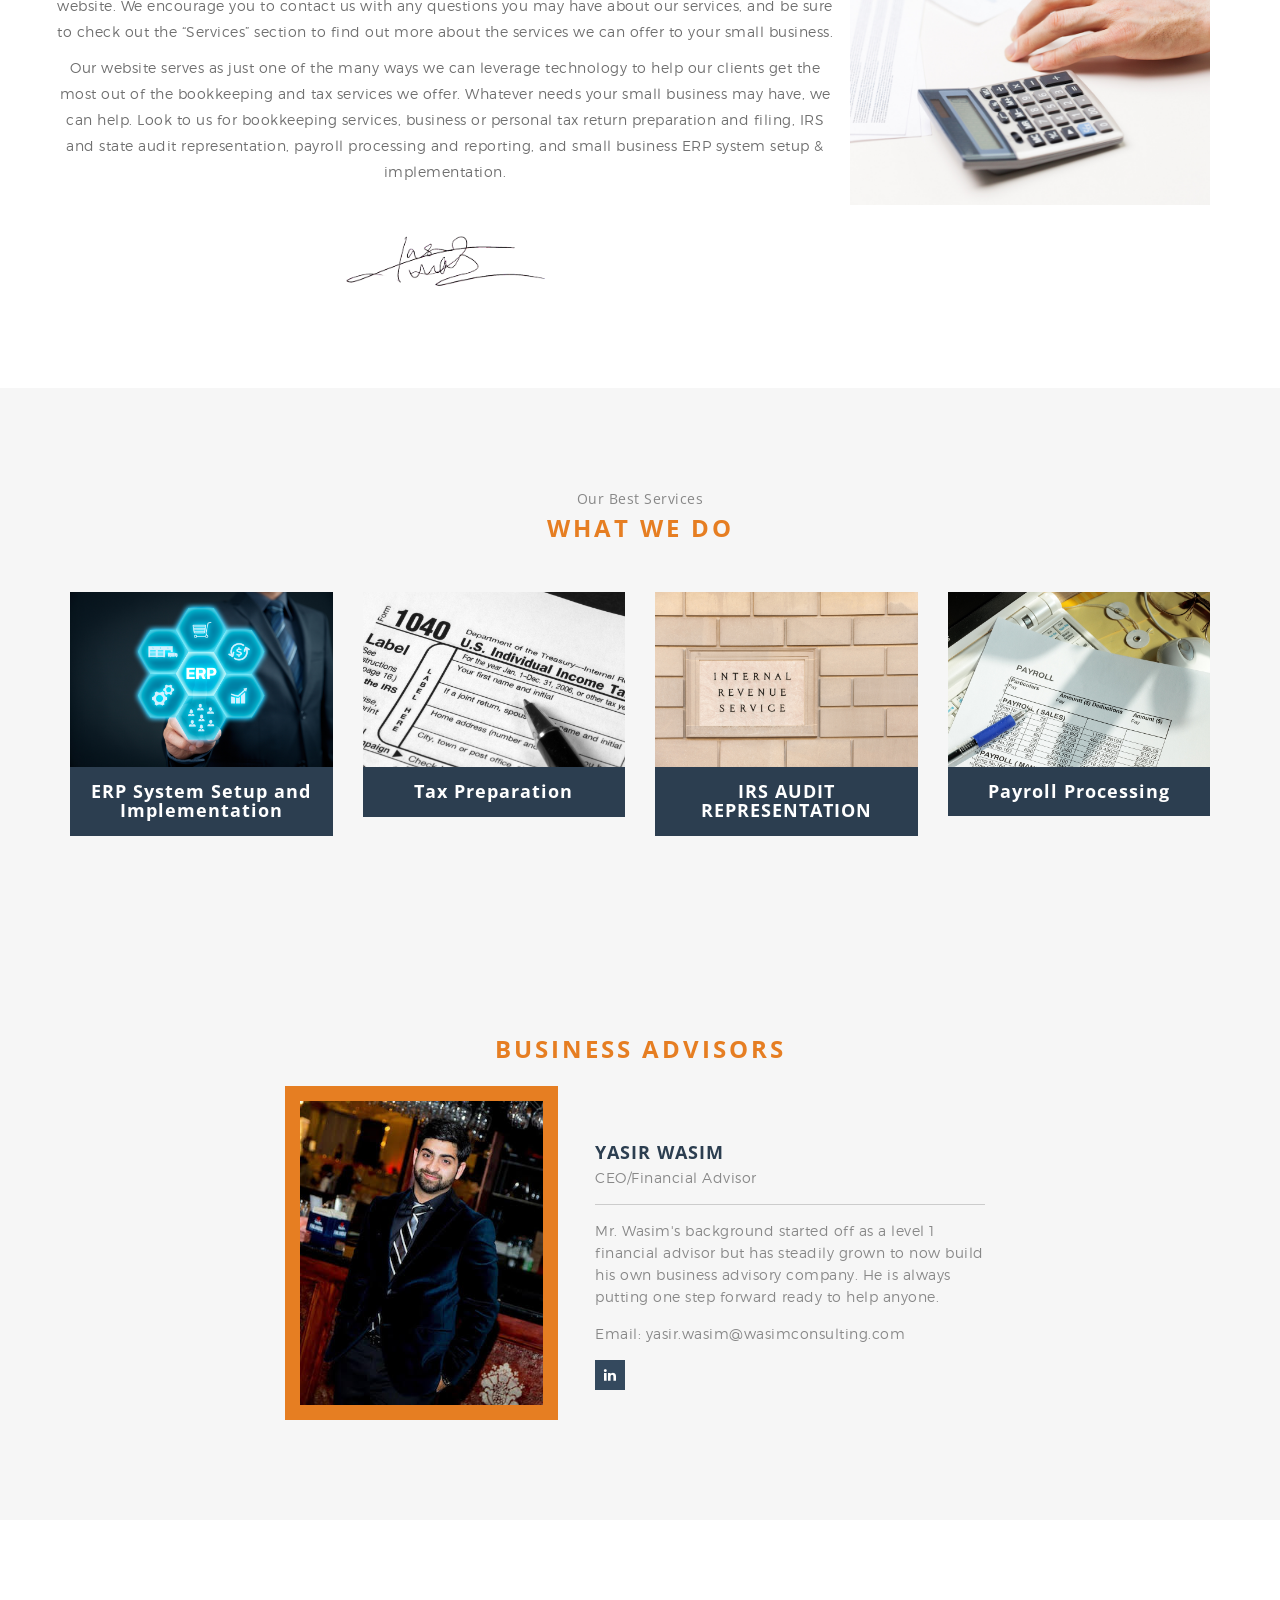
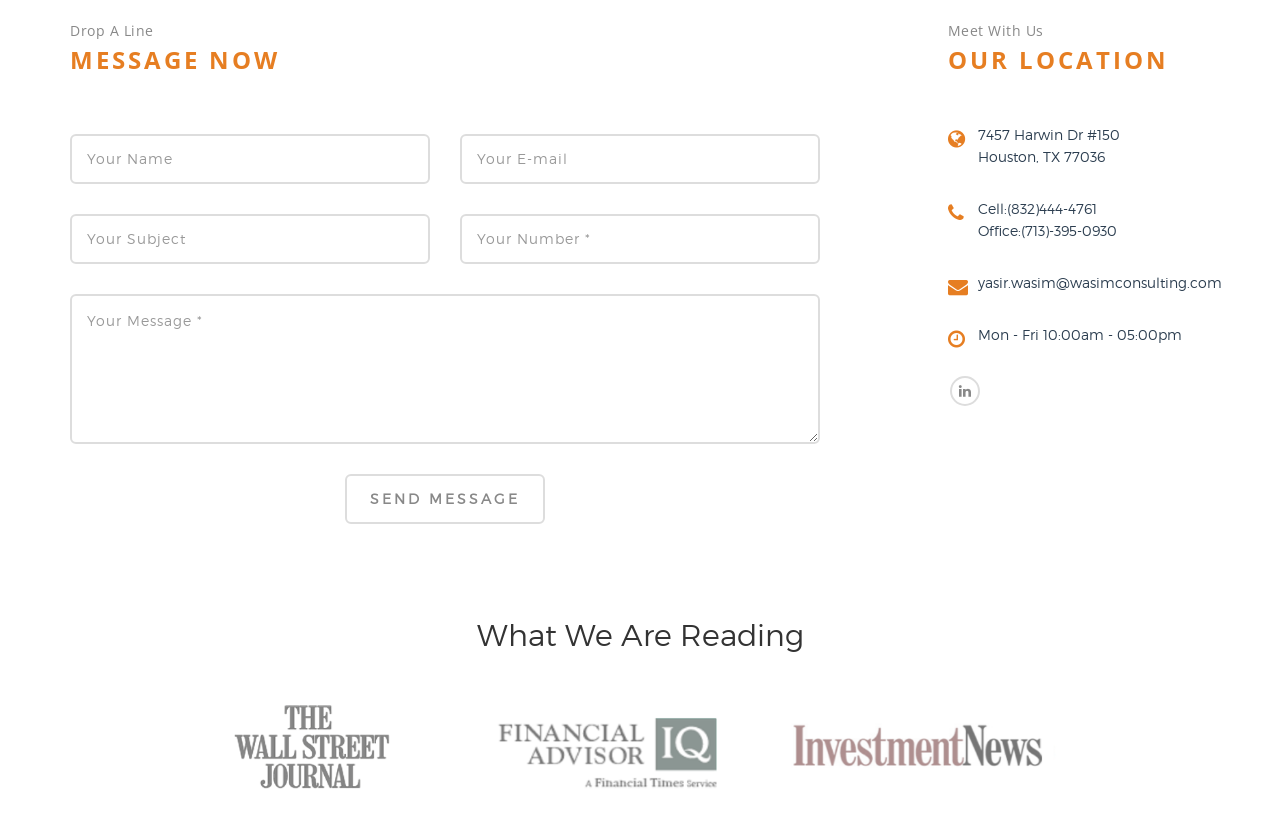
==== commit b73c9b07: "profile fix 2" ====
--- a/index.html
+++ b/index.html
@@ -445,7 +445,9 @@
             <div class="row">
                 <!-- Single advisor profile area start -->
                 <div class="col-xs-12 col-md-10 col-md-offset-1 col-lg-8 col-lg-offset-2">
-                                <img src="assets/img/profile.jpg" style="width:300px; height: auto;" alt="">
+			   <div class="advisor_thumb">
+                                <img src="assets/img/profile.jpg" alt="">
+                            </div>
                             <!-- Single advisor profile details -->
                             <div class="single_advisor_details_info">
                                 <h4>Yasir Wasim</h4>
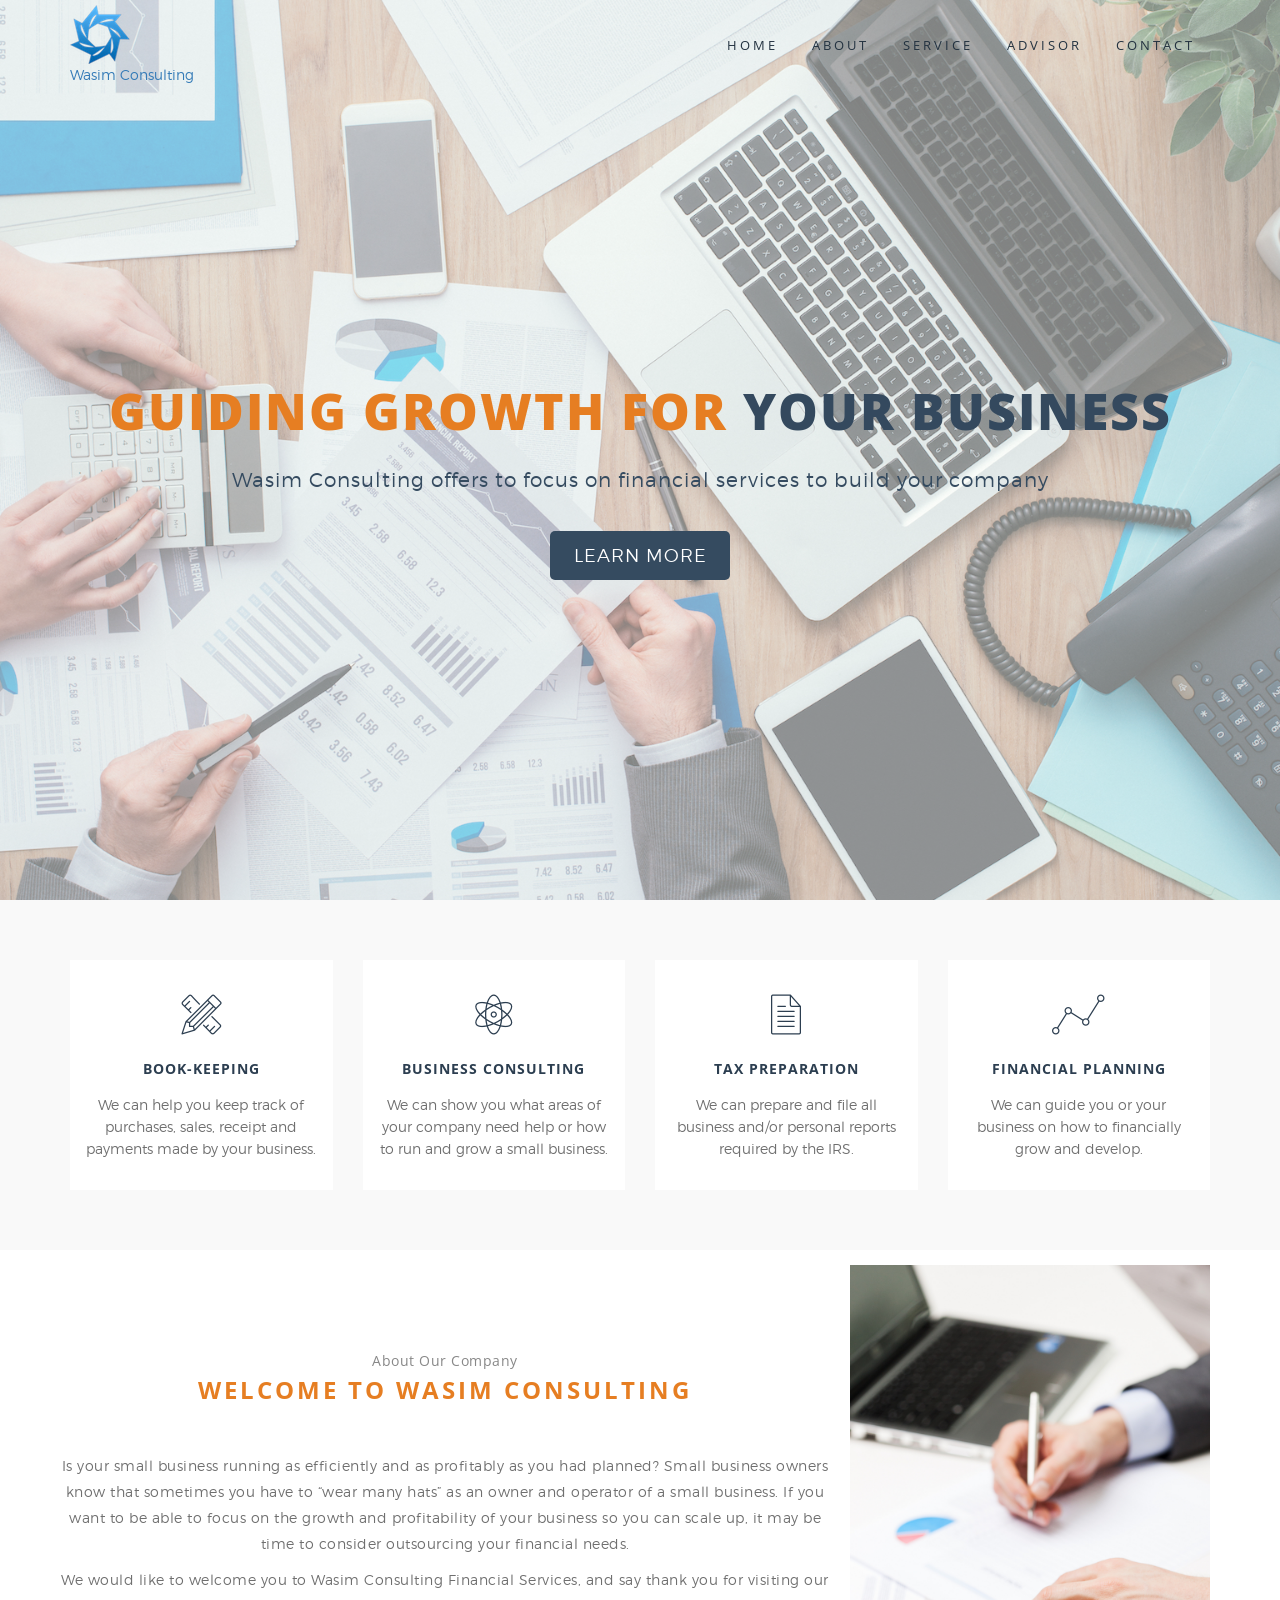
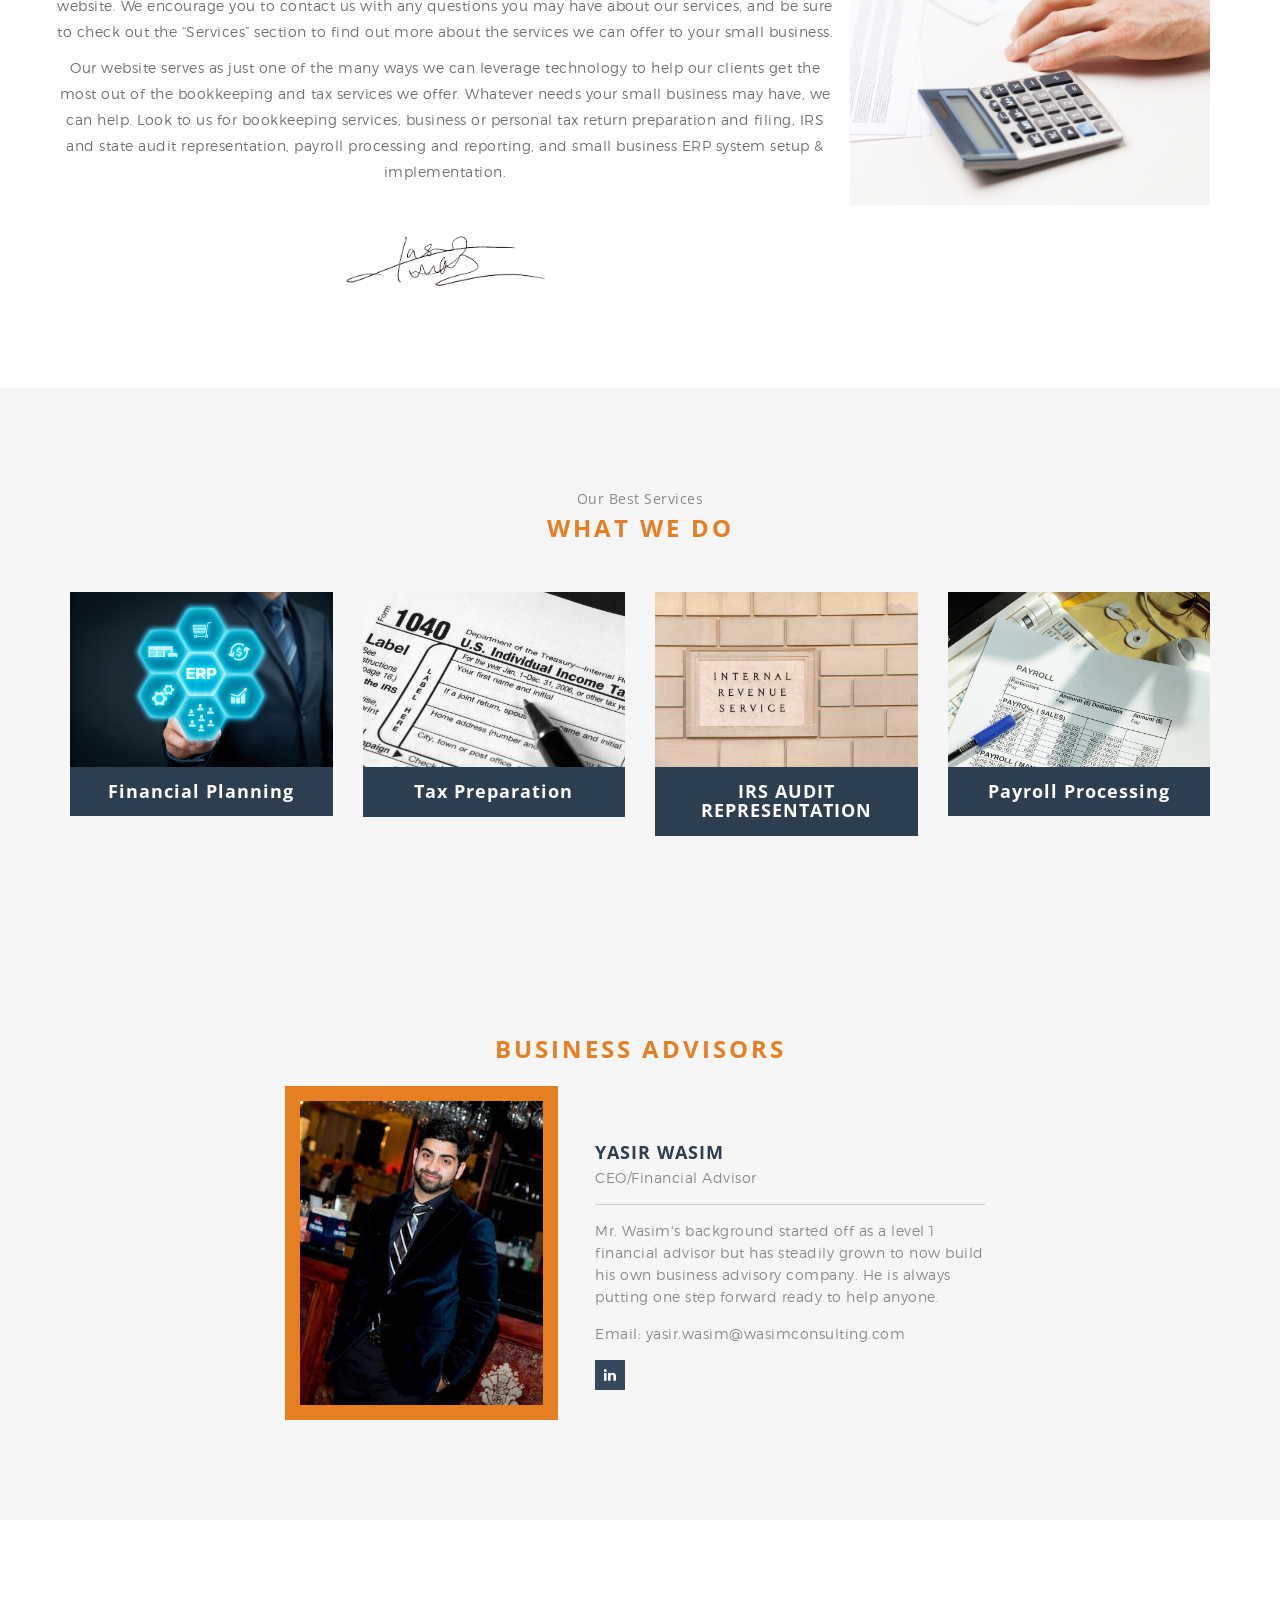
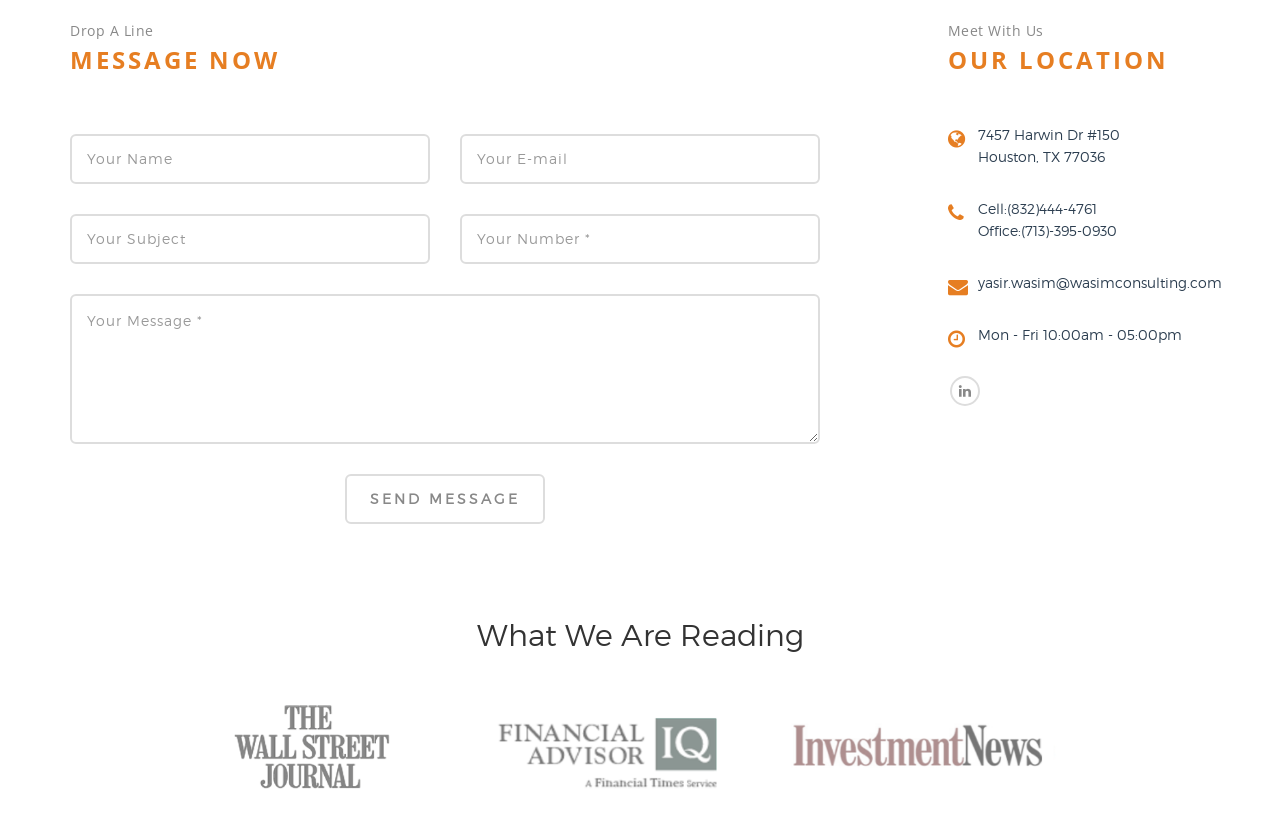
==== commit 6486160d: "updated erp to financial planning" ====
--- a/index.html
+++ b/index.html
@@ -327,13 +327,13 @@
                         </div>
                         <!-- Single Service title -->
                         <div class="single_service_title">
-                            <h4>ERP System Setup and Implementation</h4>
+                            <h4>Financial Planning</h4>
                         </div>
                         <!-- Single Service content -->
                         <div class="single_service_content">
                             <div class="table">
                                 <div class="table_cell">
-                                    <p>Lorem ipsum dolor sit amet, consectetur adipisicing elit. Omnis esse odit modi, neque laboriosam sed, nam soluta impedit, voluptate reprehenderit enim totam consectetur tempore debitis.</p>
+                                    <p>Most firms advertise financial planning. We live it. You'll have 24-hour access to your financial plan that includes real-time updates as markets change. You'll have frequent conversations and analysis regarding the how various decisions you have to make impact your plan. Professional, experienced planners and tax specialists are here to guide your decision-making.</p>
                                 </div>
                             </div>
                         </div>
